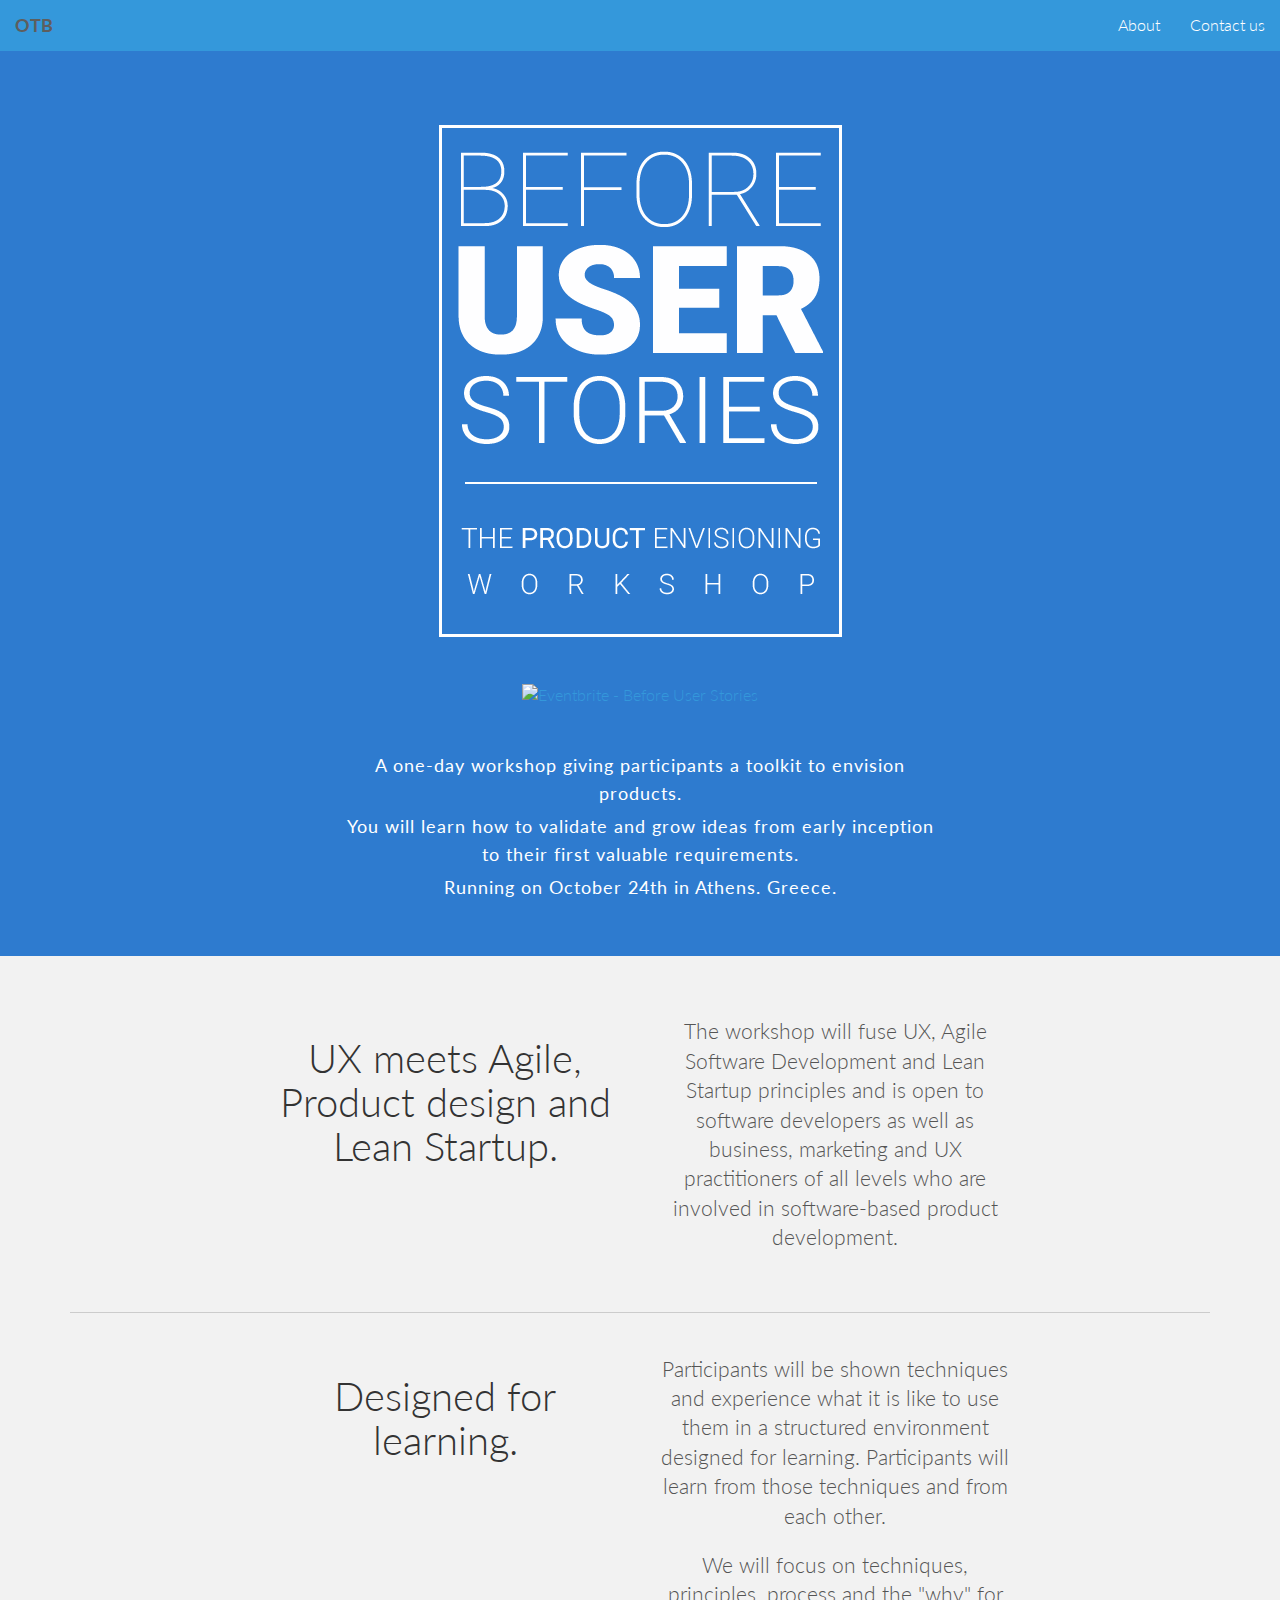
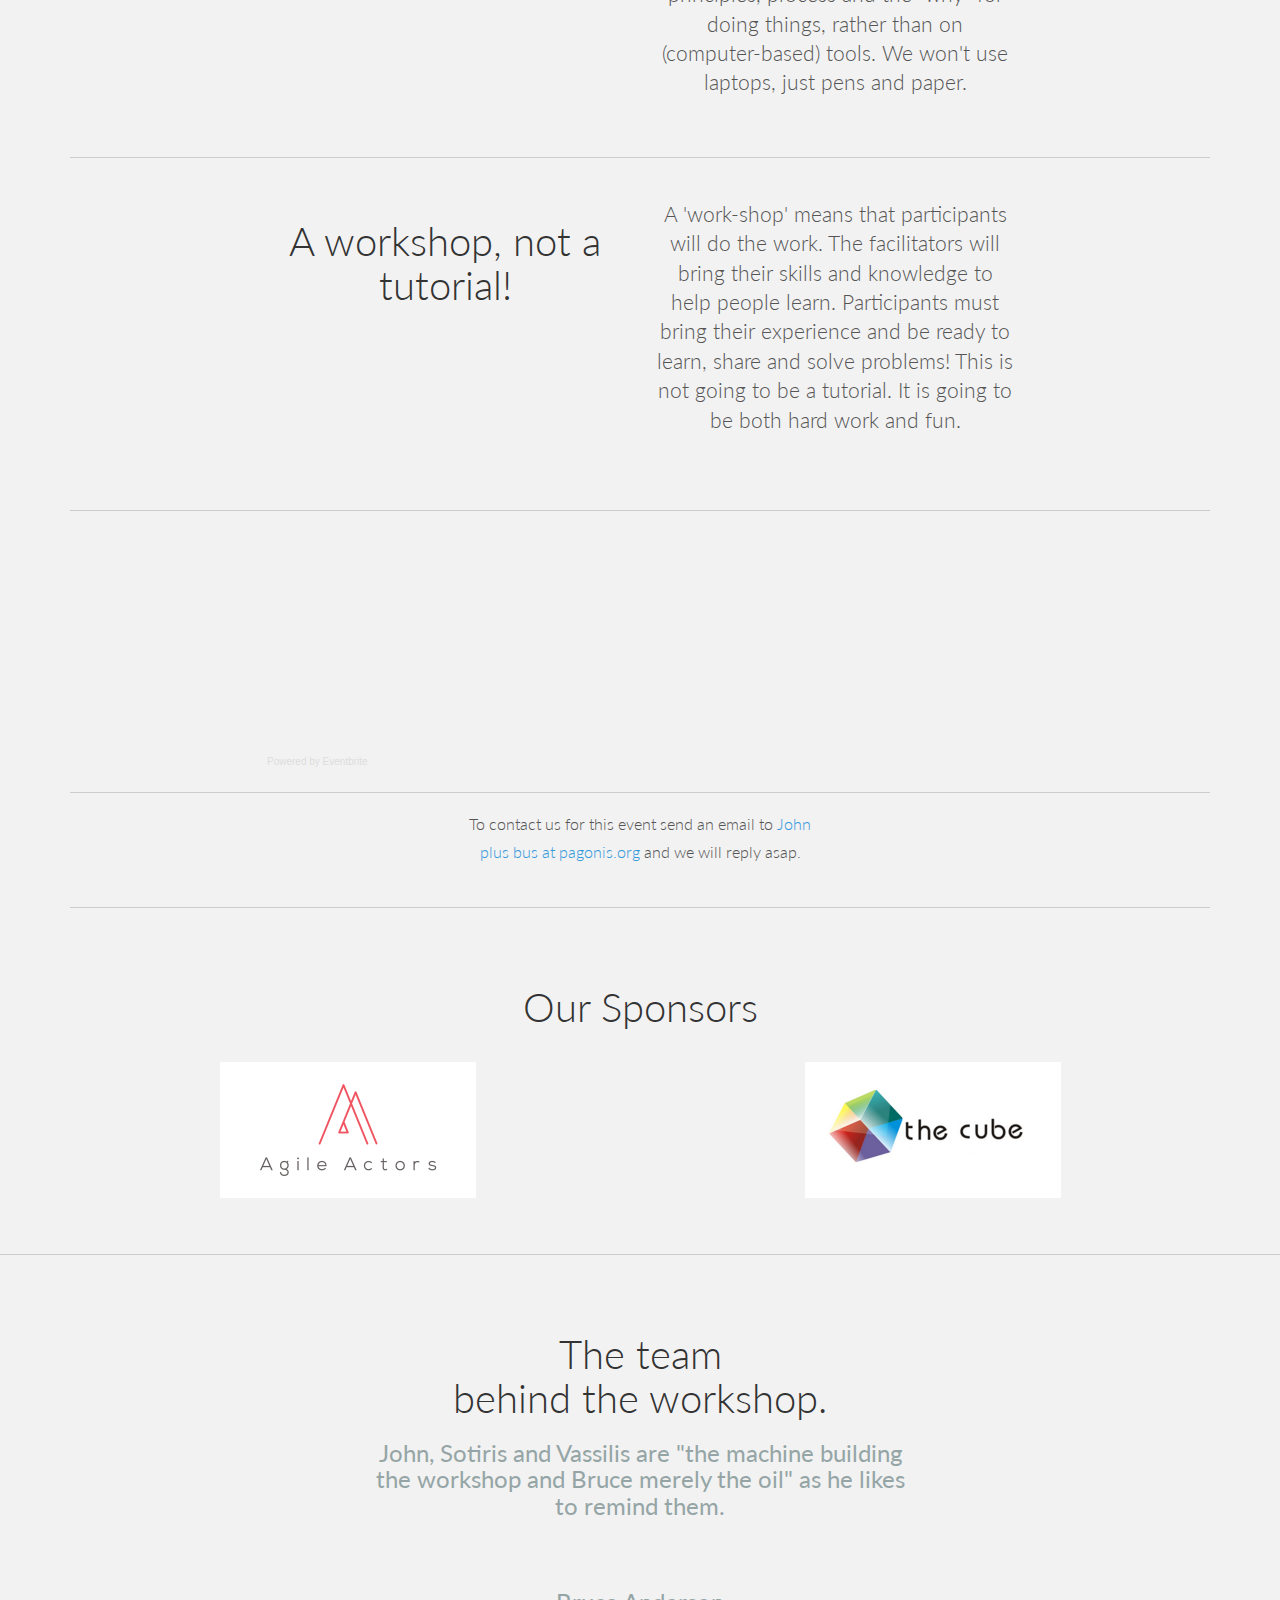
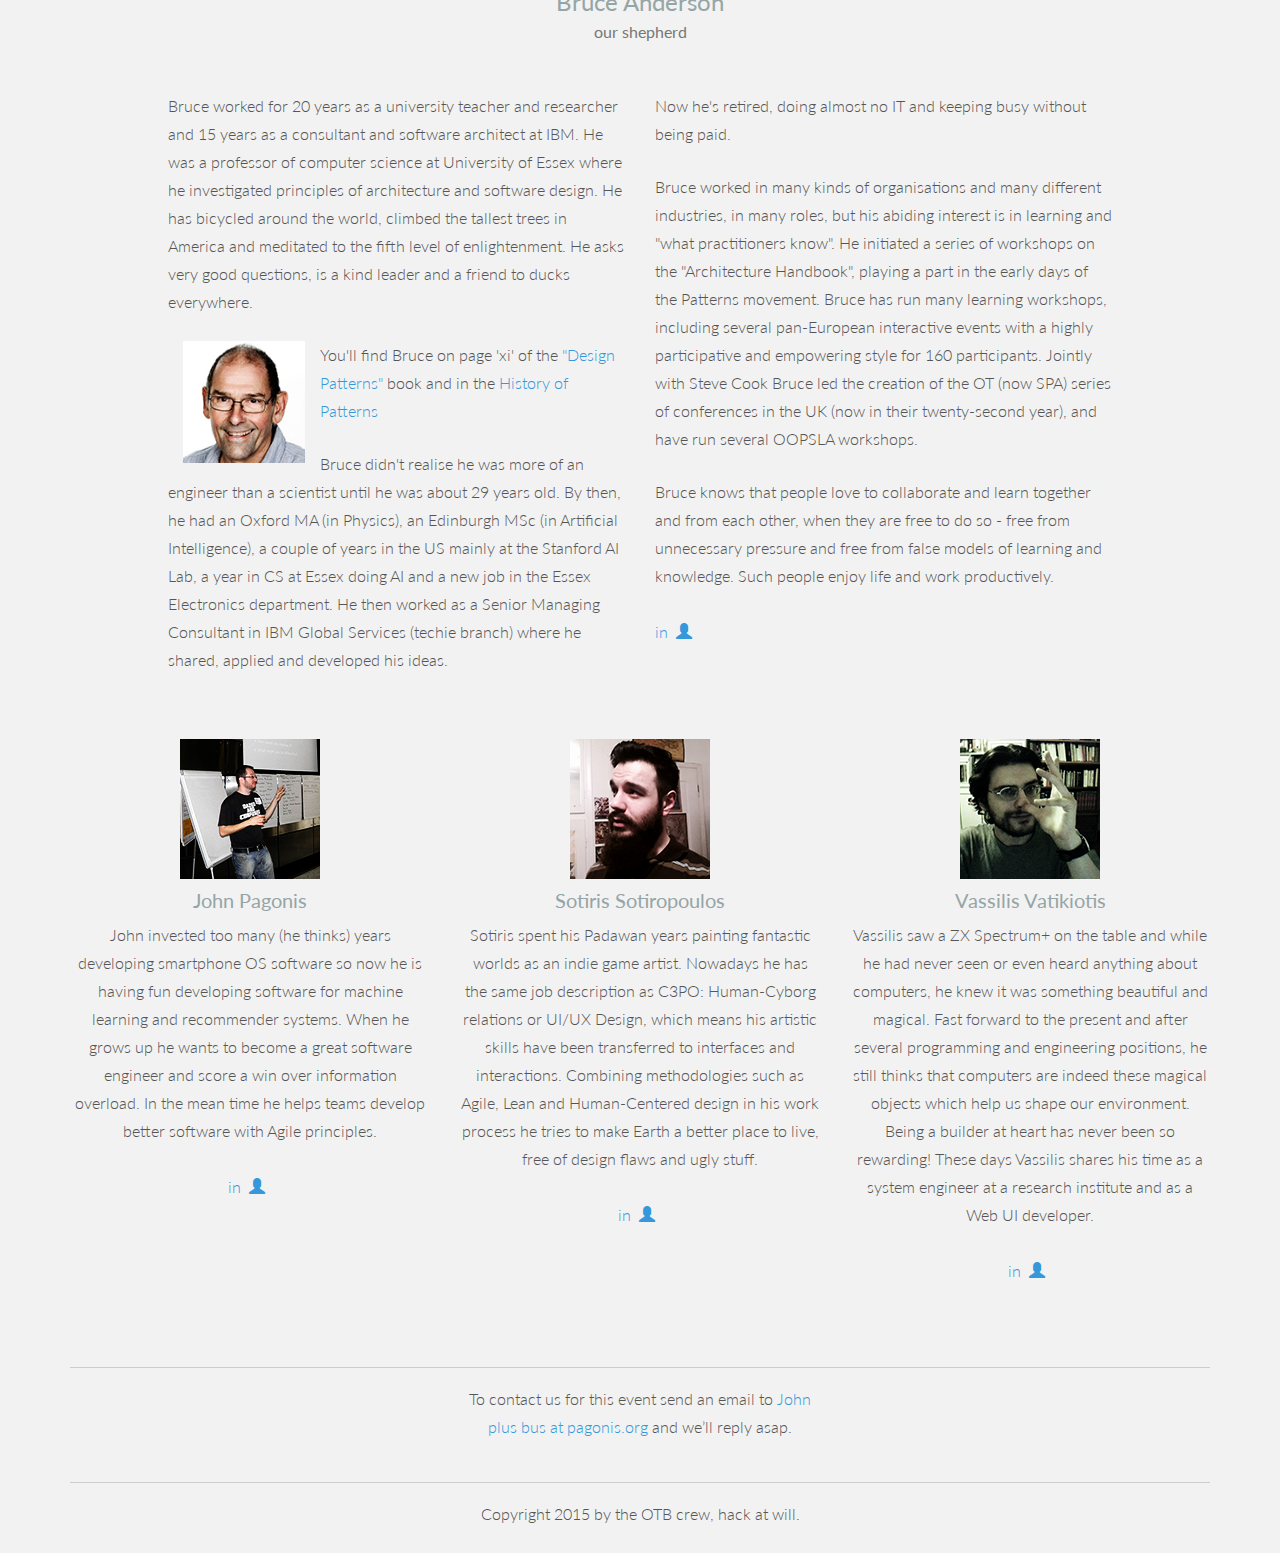
==== index.html @ 5b537fab "Added sponsor links" ====
<!DOCTYPE html>
<html lang="en">
  <head>
    <meta charset="utf-8">
    <meta http-equiv="X-UA-Compatible" content="IE=edge">
    <meta name="viewport" content="width=device-width, initial-scale=1.0">
    <meta name="description" content="OTB">
    <meta name="author" content="OTB crew">
    <link rel="shortcut icon" href="assets/img/favicon.png">

    <title>OTB - presents the "Before User Stories" workshop</title>

    <!-- Bootstrap core CSS -->
    <link href="css/bootstrap.min.css" rel="stylesheet">

    <!-- Custom styles for this site -->
    <link href="css/main.css" rel="stylesheet">

    <!-- Fonts from Google Fonts -->
	<link href='http://fonts.googleapis.com/css?family=Lato:300,400,500,600,900' rel='stylesheet' type='text/css'>
    
    <!-- HTML5 shim and Respond.js IE8 support of HTML5 elements and media queries -->
    <!--[if lt IE 9]>
      <script src="https://oss.maxcdn.com/libs/html5shiv/3.7.2/html5shiv.js"></script>
      <script src="https://oss.maxcdn.com/libs/respond.js/1.4.2/respond.min.js"></script>
    <![endif]-->
      
<script>
  (function(i,s,o,g,r,a,m){i['GoogleAnalyticsObject']=r;i[r]=i[r]||function(){
  (i[r].q=i[r].q||[]).push(arguments)},i[r].l=1*new Date();a=s.createElement(o),
  m=s.getElementsByTagName(o)[0];a.async=1;a.src=g;m.parentNode.insertBefore(a,m)
  })(window,document,'script','//www.google-analytics.com/analytics.js','ga');

  ga('create', 'UA-67295598-1', 'auto');
  ga('send', 'pageview');

</script>
  </head>

  <body>

     <!-- Fixed navbar -->
    <nav class="navbar navbar-default navbar-fixed-top">
      <div class="container-fluid">
        <div class="navbar-header">
          <button type="button" class="navbar-toggle collapsed" data-toggle="collapse" data-target="#otb-navbar" aria-expanded="false">
            <span class="icon-bar"></span>
            <span class="icon-bar"></span>
            <span class="icon-bar"></span>
          </button>
          <a class="navbar-brand" href="index.html"><b>OTB</b></a>
        </div>
          
        <div class="collapse navbar-collapse" id="otb-navbar">
          <ul class="nav navbar-nav navbar-right">
            <li><a href="about.html">About</a></li>
<!--            <li><a href="#">Events</a></li>-->
            <li><a href="index.html#contactus">Contact us</a></li>
          </ul>
        </div><!--/.nav-collapse -->
      </div>
      </nav>

	
    <div class="container" id="heropage">
        <div class="row">
            <div class="col-xs-1 col-sm-3">
            </div> <!-- /col-sm-2 -->
            <div class="col-xs-10 col-sm-6">
                <img class="img-responsive center-block" src="images/ws_logo.png" alt="Workshop Logo">


            <div class="row">
            
            <div class="col-xs-12">
                <div class="row mt">
                    
                    <div class="col-xs-12 text-center">
                                                       
                    <a href="http://www.eventbrite.com/e/before-user-stories-tickets-18699815652?ref=ebtn" target="_blank"><img src="https://www.eventbrite.com/custombutton?eid=18699815652" alt="Eventbrite - Before User Stories" /></a>
                                       
                    </div> <!-- /top nested col-sm-12 -->
                </div> <!-- /top nested row-->
            
                <div class="row">
                    <div class="col-sm-12 text-center pitch">
                        <p>A one-day workshop giving participants a toolkit to envision products. </p>
                        <p>You will learn how to validate and grow ideas from early inception to their first valuable requirements.</p>
                        <p>Running on October 24th in Athens. Greece.</p>
                    </div> <!-- /bottom nested column -->
                </div> <!-- /bottom nested row -->
                
            </div><!-- /second hero col-sm-12 -->
            
        
        </div> <!--  /inner row -->                                   
        </div> <!-- /col-sm6 -->
        
        
        </div><!-- /outer row -->
    </div><!-- /container -->
	
	
	<div class="container">
		<div class="row mt text-center">
			<div class="col-sm-4 col-sm-offset-2">
				<h1>UX meets Agile,<br/>Product design and Lean  Startup.</h1>
            </div>
            <div class="col-sm-4">
				<p class="lead">The workshop will fuse UX, Agile Software Development and Lean Startup principles and is open to software developers as well as business, marketing and UX practitioners of all levels who are involved in software-based product development.</p>
            </div>
		</div><!-- /row -->
		
	
        <hr>
		<div class="row mt text-center">
			<div class="col-sm-4 col-sm-offset-2">
				<h1>Designed for learning.</h1>
            </div>
            <div class="col-sm-4">
				<p class="lead"> Participants will be shown techniques and experience what it is like to use them in a structured environment designed for learning. Participants will learn from those techniques and from each other.</p>
                <p class="lead">We will focus on techniques, principles, process and the "why" for doing things, rather than on (computer-based) tools. We won't use laptops, just pens and paper.</p>
			</div>
		</div><!-- /row -->
	
        <hr>
		<div class="row mt text-center">
			<div class="col-sm-4 col-sm-offset-2">
				<h1>A workshop, not a tutorial!</h1>
            </div>
            <div class="col-sm-4">
				<p class="lead"> A 'work-shop' means that participants will do the work. The facilitators will bring their skills and knowledge to help people learn. Participants must bring their experience and be ready to learn, share and solve problems! This is not going to be a tutorial. It is going to be both hard work and fun.</p>
			</div>
		</div><!-- /row -->
    </div> <!-- /container -->
	
	<div class="container" id="contactus" >
		<hr>
        
		<div class="row text-center">
			<div class="col-sm-8 col-sm-offset-2">
<!-- ------------ Eventbrite order form ---------------------- -->
 <iframe  src="//eventbrite.com/tickets-external?eid=18699815652&ref=etckt" frameborder="0" height="214" width="100%" vspace="0" hspace="0" marginheight="5" marginwidth="5" scrolling="auto" allowtransparency="true"></iframe><div style="font-family:Helvetica, Arial; font-size:10px; padding:5px 0 5px; margin:2px; width:100%; text-align:left;" ><a class="powered-by-eb" style="color: #dddddd; text-decoration: none;" target="_blank" href="http://www.eventbrite.com/r/etckt">Powered by Eventbrite</a></div>
<!-- End of Eventbrite order form -->     			
			</div> <!-- /col-sm-8 -->
			
		</div><!-- /row -->
        <hr>
		<div class="row text-center">
			<div class="col-sm-4 col-sm-offset-4">
				<p>To contact us for this event send an email to <a href="mailto:john+bus@pagonis.org">John plus bus at pagonis.org</a> and we will reply asap.</p>				
			</div>
		</div><!-- /row -->
		<hr>
	</div><!-- /container -->

    <div class="container">
		<div class="row mt centered">
         <h1>Our Sponsors</h1><br>
             <div class="col-sm-6">
                 <a href="http://www.agileactors.com/">
                     <img src="images/AgileActorsLogo02.png" 
                          class="image-responsive"
                        width="256">
                 </a>
              </div>
              <div class="col-sm-6">
                  <a href="http://thecube.gr/">
                      <img src="images/CubeLogo02.png" 
                           class="image-responsive"
                            width="256">
                  </a>
              </div>
        </div>
   </div>
   
   <hr>
	<div class="container">
		<div class="row mt centered">
			<div class="col-sm-6 col-sm-offset-3">
				<h1>The team<br/> behind the workshop.</h1>
				<h3>John, Sotiris and Vassilis are "the machine building the workshop and Bruce merely the oil" as he likes to remind them.  </h3>
			</div>
		</div><!-- /row -->
		
        <div class="row mt centered">
            <div class="col-sm-12">
                <h3 href="#about-bruce">Bruce Anderson </br> <small>our shepherd</small></h3>
            </div>
        </div>
        
        <div class="row mt">
            <div class="col-sm-5 col-sm-offset-1">
				<p> 
	Bruce worked for 20 years as a university teacher and researcher and 15 years as a consultant and software architect at IBM. He was a professor of computer science at University of Essex where he investigated principles of architecture and software design. He has bicycled around the world, climbed the tallest trees in America and meditated to the fifth level of enlightenment. He asks very good questions, is a kind leader and a friend to ducks everywhere.
</p>

            <img class="col-sm-4 img-responsive img-rounded" src="images/profileBruce.jpg" width="180" alt="">
                
<p>You'll find Bruce on page 'xi' of the <a href="http://en.wikipedia.org/wiki/Design_Patterns">"Design Patterns"</a> book and in the <a href="http://c2.com/cgi/wiki?HistoryOfPatterns">History of Patterns</a></p>
                
                  <p>		
	Bruce didn't realise he was more of an engineer than a scientist until he was about 29 years old. By then, he had an Oxford MA (in Physics), an Edinburgh MSc (in Artificial Intelligence), a couple of years in the US mainly at the Stanford AI Lab, a year in CS at Essex doing AI and a new job in the Essex Electronics department. He then worked as a Senior Managing Consultant in IBM Global Services (techie branch) where he shared, applied and developed his ideas. 
<p>
			</div><!--/col-sm-5 -->
        
        <div class="col-sm-5">
          
<p>
Now he's retired, doing almost no IT and keeping busy without being paid.
</p>

<p>
	Bruce worked in many kinds of organisations and many different industries, in many roles, but his abiding interest is in learning and "what practitioners know". He initiated a series of workshops on the "Architecture Handbook", playing a part in the early days of the Patterns movement. Bruce has run many learning workshops, including several pan-European interactive events with a highly participative and empowering style for 160 participants. Jointly with Steve Cook Bruce led the creation of the OT (now SPA) series of conferences in the UK (now in their twenty-second year), and have run several OOPSLA workshops.
<p>

<p>
	Bruce knows that people love to collaborate and learn together and from each other, when they are free to do so - free from unnecessary pressure and free from false models of learning and knowledge. Such people enjoy life and work productively.
</p>
            <p><a href="https://uk.linkedin.com/pub/bruce-anderson/12/ab4/95b">in<i class="glyphicon glyphicon-user"></i></a></p>
            
        </div><!--/col-sm-5 -->
            
        </div><!-- /row -->
        
		<div class="row mt text-center">
			<div class="col-sm-4">
				<img class="img-responsive-center" src="images/profilePagonis.jpg" width="140" alt="">
				<h4>John Pagonis</h4>
				<p>John invested too many (he thinks) years developing smartphone OS software so now he is having fun developing software for machine learning and recommender systems.  When he grows up he wants to become a great software engineer and score a win over information overload. In the mean time he helps teams develop better software with Agile principles. </p>
                <p><a href="https://uk.linkedin.com/in/johnpagonis">in<i class="glyphicon glyphicon-user"></i></a></p>
			</div><!--/col-sm-4 -->

			<div class="col-sm-4">
				<img class="img-responsive-center" src="images/profileMojo.jpg" width="140" alt="">
				<h4>Sotiris Sotiropoulos</h4>
				<p>Sotiris spent his Padawan years painting fantastic worlds as an indie game artist. Nowadays he has the same job description as C3PO: Human-Cyborg relations or UI/UX Design, which means his artistic skills have been transferred to interfaces and interactions. Combining methodologies such as Agile, Lean and Human-Centered design in his work process he tries to make Earth a better place to live, free of design flaws and ugly stuff. </p>
				<p><a href="https://gr.linkedin.com/pub/sotiris-sotiropoulos/40/a06/2b2">in<i class="glyphicon glyphicon-user"></i></a></p>
			</div><!--/col-sm-4 -->

			<div class="col-sm-4">
				<img class="img-responsive-center" src="images/profileVatikiotis.jpg" width="140" alt="">
				<h4>Vassilis Vatikiotis</h4>
				<p>
	Vassilis saw a ZX Spectrum+ on the table and while he had never seen or even heard anything about computers, he knew it was something beautiful and magical. Fast forward to the present and after several programming and engineering positions, he still thinks that computers are indeed these magical objects which help us shape our environment. Being a builder at heart has never been so rewarding! These days Vassilis shares his time as a system engineer at a research institute and as a Web UI developer.
  </p>
				<p><a href="https://gr.linkedin.com/in/vvatikiotis">in<i class="glyphicon glyphicon-user"></i></a></p>
			</div><!--/col-sm-4 -->
		</div><!-- /row -->
	</div><!-- /container -->
	
	<div class="container">
		<hr>
		<div class="row centered">
			<div class="col-sm-4 col-sm-offset-4">
				<p>To contact us for this event send an email to <a href="mailto:john+bus@pagonis.org">John plus bus at pagonis.org</a> and we’ll reply asap.</p>				
			</div>
			<div class="col-sm-3"></div>
		</div><!-- /row -->
		<hr>
		<p class="text-center">Copyright 2015 by the OTB crew, hack at will.</p>
	</div><!-- /container -->
	

    <!-- jQuery (necessary for Bootstrap's JavaScript plugins) -->
    <script src="https://ajax.googleapis.com/ajax/libs/jquery/1.11.3/jquery.min.js"></script>
    <!-- Include all compiled plugins (below), or include individual files as needed -->
    <script src="js/bootstrap.min.js"></script>



</body>
</html>
---- css/main.css ----
/* Copyright 2015, the OTB Crew */

body {
    padding-top:10px; /* due to the fixed navbar */
    background-color: #f2f2f2;
    font-family: 'Lato', sans-serif;
    font-weight: 300;
    font-size: 16px;
    color: #555;

    -webkit-font-smoothing: antialiased;
    -webkit-overflow-scrolling: touch;
}

/* Titles */
h1, h2, h3, h4, h5, h6 {
    font-family: 'Lato', sans-serif;
    font-weight: 300;
    color: #333;
}

h1 {
	font-size: 40px;
}

h3 {
	color: #95a5a6;
	font-weight: 400;
}

h4 {
	color: #95a5a6;
	font-weight: 400;
	font-size: 20px;
}

/* Paragraph & Typographic */
p {
    line-height: 28px;
    margin-bottom: 25px;
    font-size: 16px;
}

.centered {
    text-align: center;
}

/* Links */
a {
    color: #3498db;
    word-wrap: break-word;

    -webkit-transition: color 0.1s ease-in, background 0.1s ease-in;
    -moz-transition: color 0.1s ease-in, background 0.1s ease-in;
    -ms-transition: color 0.1s ease-in, background 0.1s ease-in;
    -o-transition: color 0.1s ease-in, background 0.1s ease-in;
    transition: color 0.1s ease-in, background 0.1s ease-in;
}

a:hover,
a:focus {
    color: #7b7b7b;
    text-decoration: none;
    outline: 0;
}

a:before,
a:after {
    -webkit-transition: color 0.1s ease-in, background 0.1s ease-in;
    -moz-transition: color 0.1s ease-in, background 0.1s ease-in;
    -ms-transition: color 0.1s ease-in, background 0.1s ease-in;
    -o-transition: color 0.1s ease-in, background 0.1s ease-in;
    transition: color 0.1s ease-in, background 0.1s ease-in;
}

 hr {
    display: block;
    height: 1px;
    border: 0;
    border-top: 1px solid #ccc;
    margin: 1em 0;
    padding: 0;
}

.navbar-default {
	background-color: #3498db;
	border-color: transparent;
}

.navbar-default .navbar-brand {
	color: white;
}

.navbar-default .navbar-nav > li > a {
	color: white;
}

/* Helpers */

.mt {
	margin-top: 40px;
	margin-bottom: 40px;
}


i {
	margin: 8px;
	color: #3498db; 
}



#heropage {
	background-color: #2e7bcf; /*#3498db;*/
	margin-top: -20px;
    margin-bottom: 20px;
	padding-top:130px;
    padding-bottom: 50px;
	background-attachment: relative;
	background-position: center center;
	min-height: 650px;
	width: 100%;
	
    -webkit-background-size: 100%;
    -moz-background-size: 100%;
    -o-background-size: 100%;
    background-size: 100%;

    -webkit-background-size: cover;
    -moz-background-size: cover;
    -o-background-size: cover;
    background-size: cover;
    
    color: white;
}

#heropage h1 {
	margin-top: 60px;
	margin-bottom: 15px;
	color: white;
	font-size: 45px;
	font-weight: 600;
	letter-spacing: 1px;
}

#heropage h1 > small {
	color: white;
}

#heropage h2 {
	margin-top: 10px;
	margin-bottom: 15px;
	color: white;
	font-size: 25px;
	font-weight: 400;
	letter-spacing: 1px;
}

#heropage .pitch > p {
    margin-top: 5px;
    margin-bottom: 5px;
	color: white;
	font-size: 18px;
	font-weight: 400;
	letter-spacing: 1px;
}
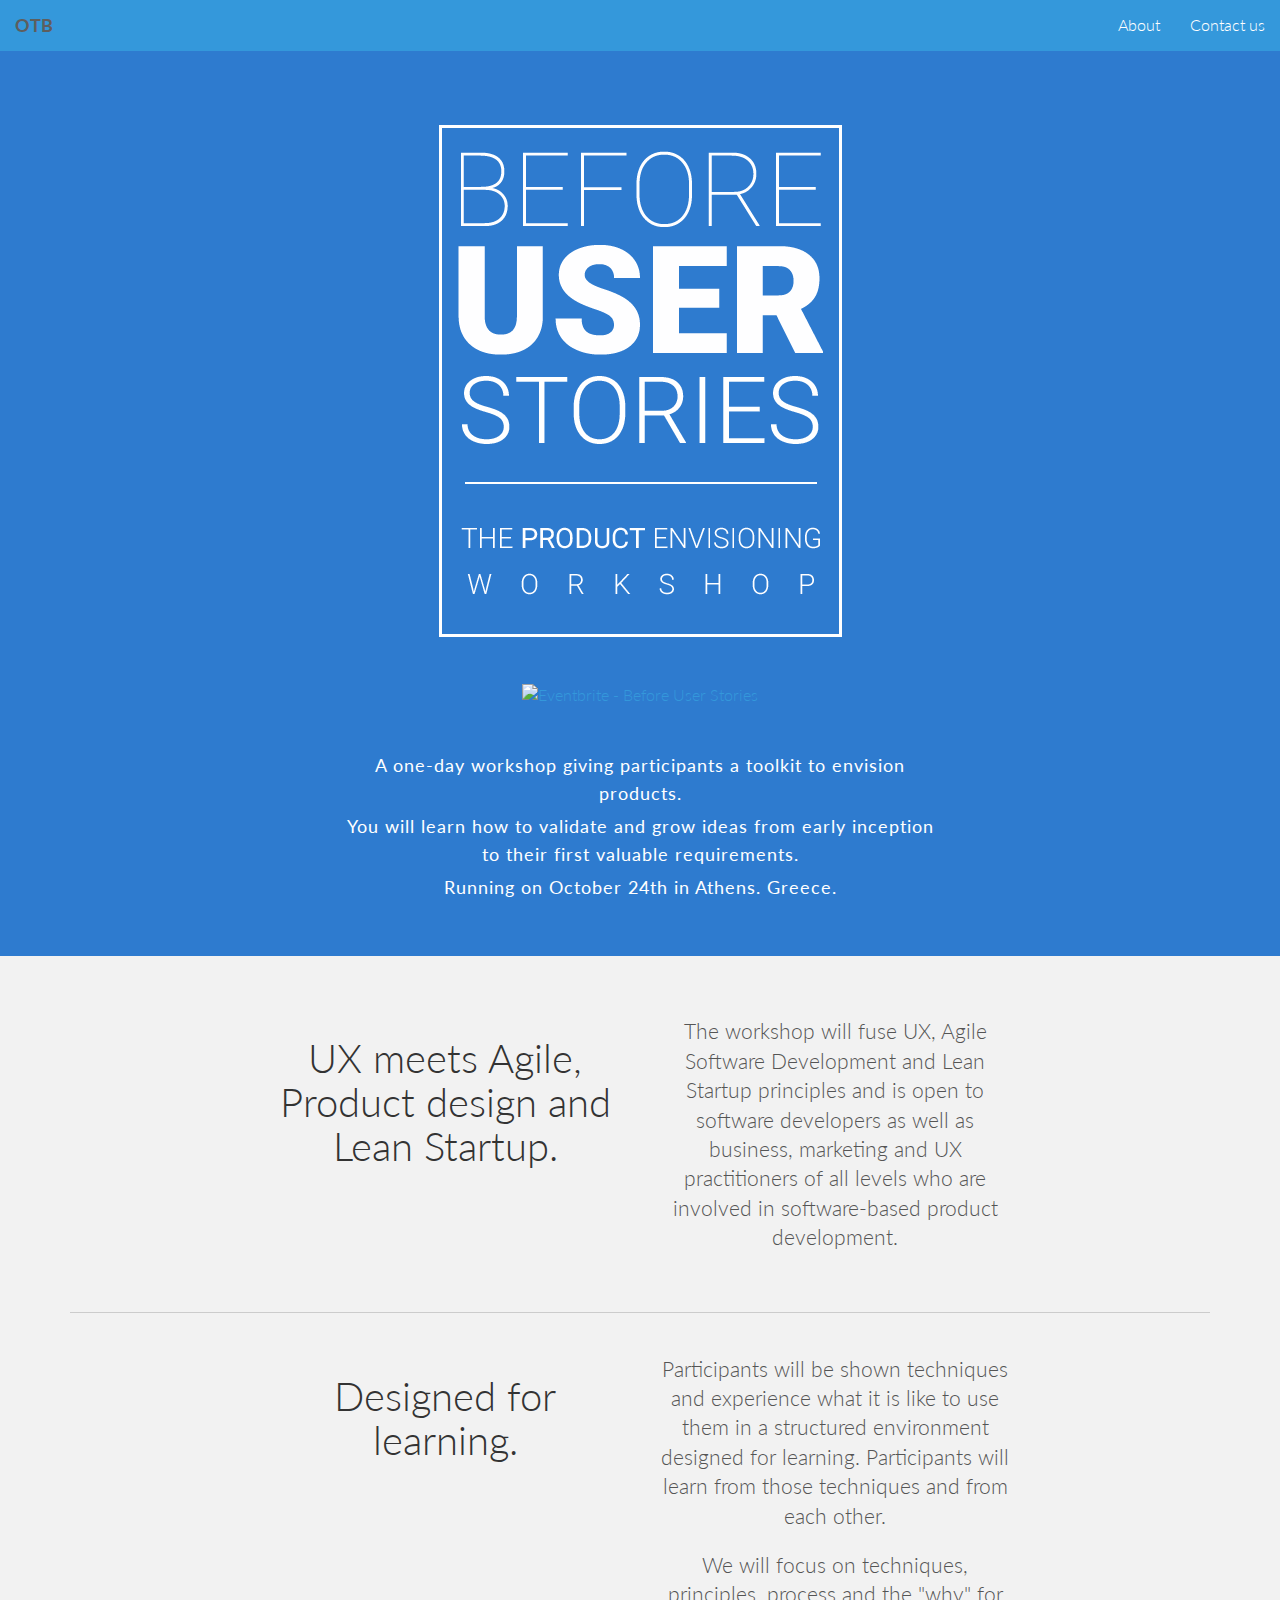
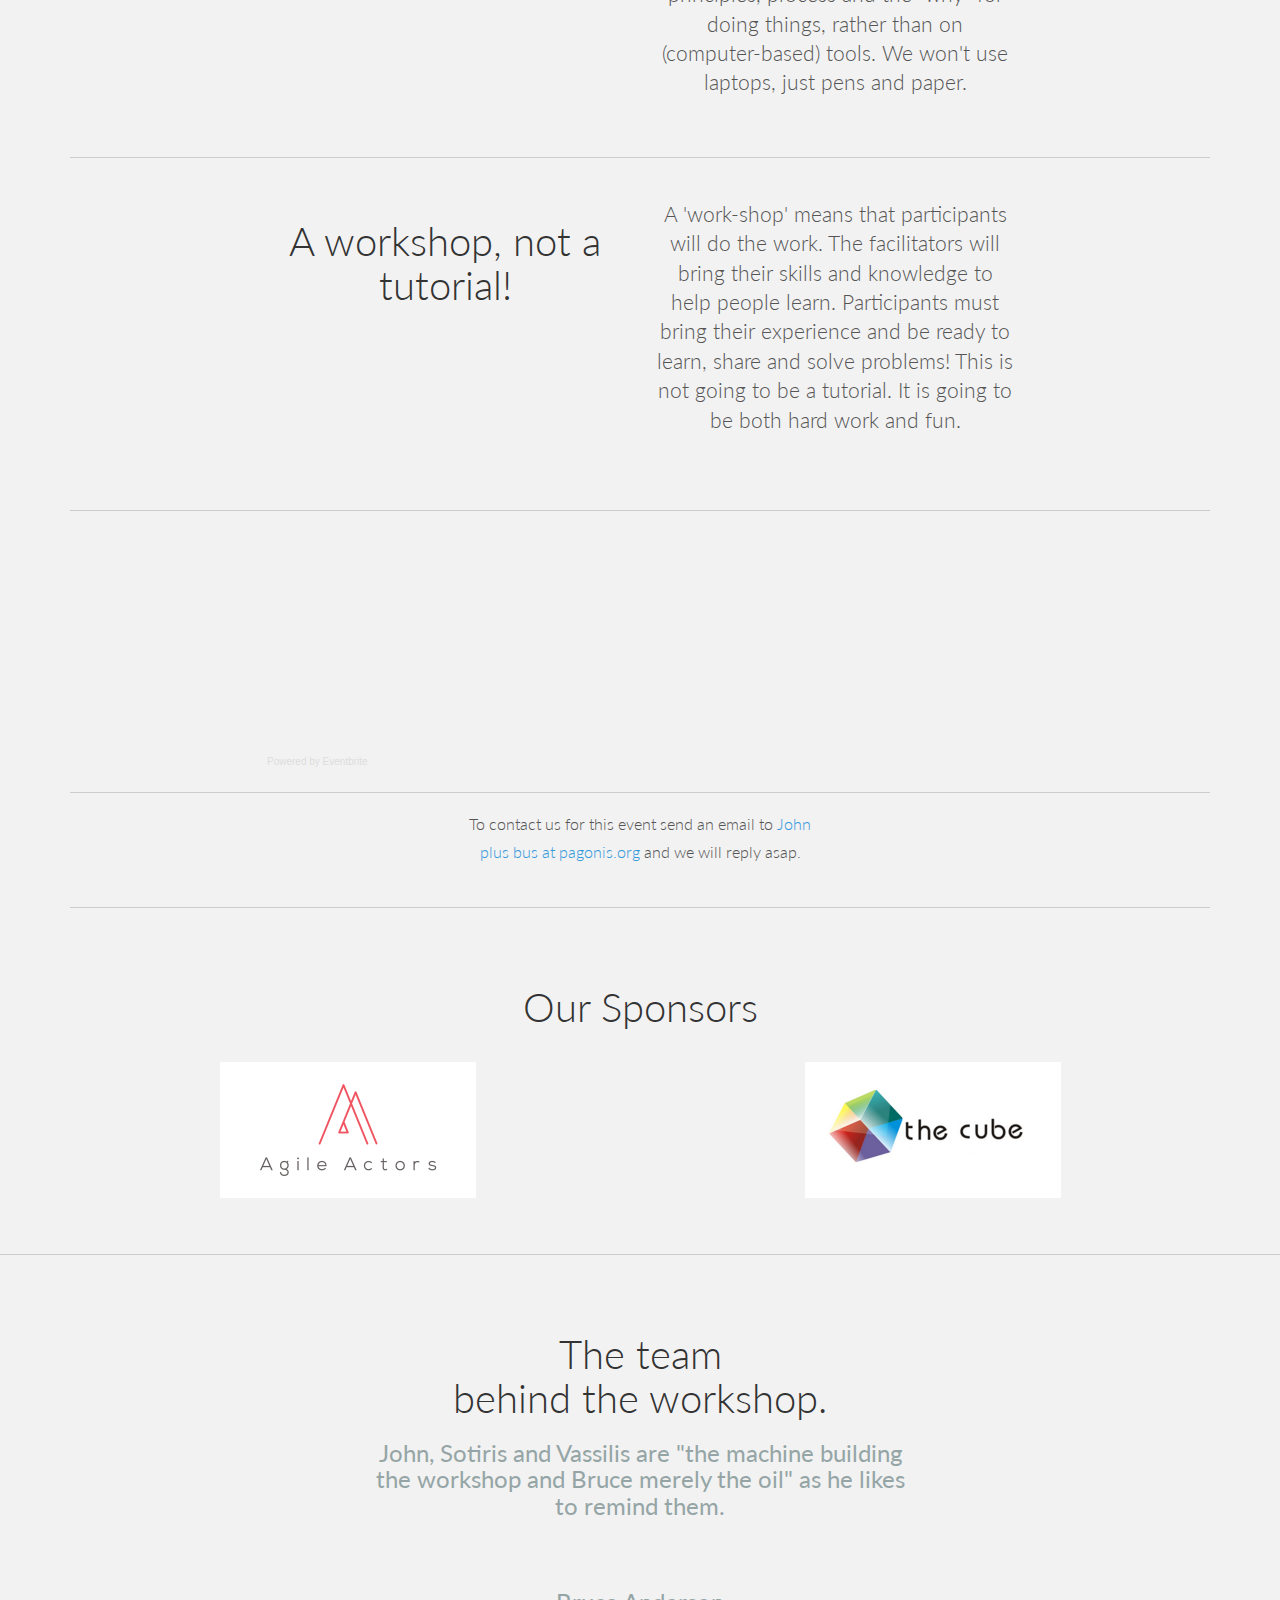
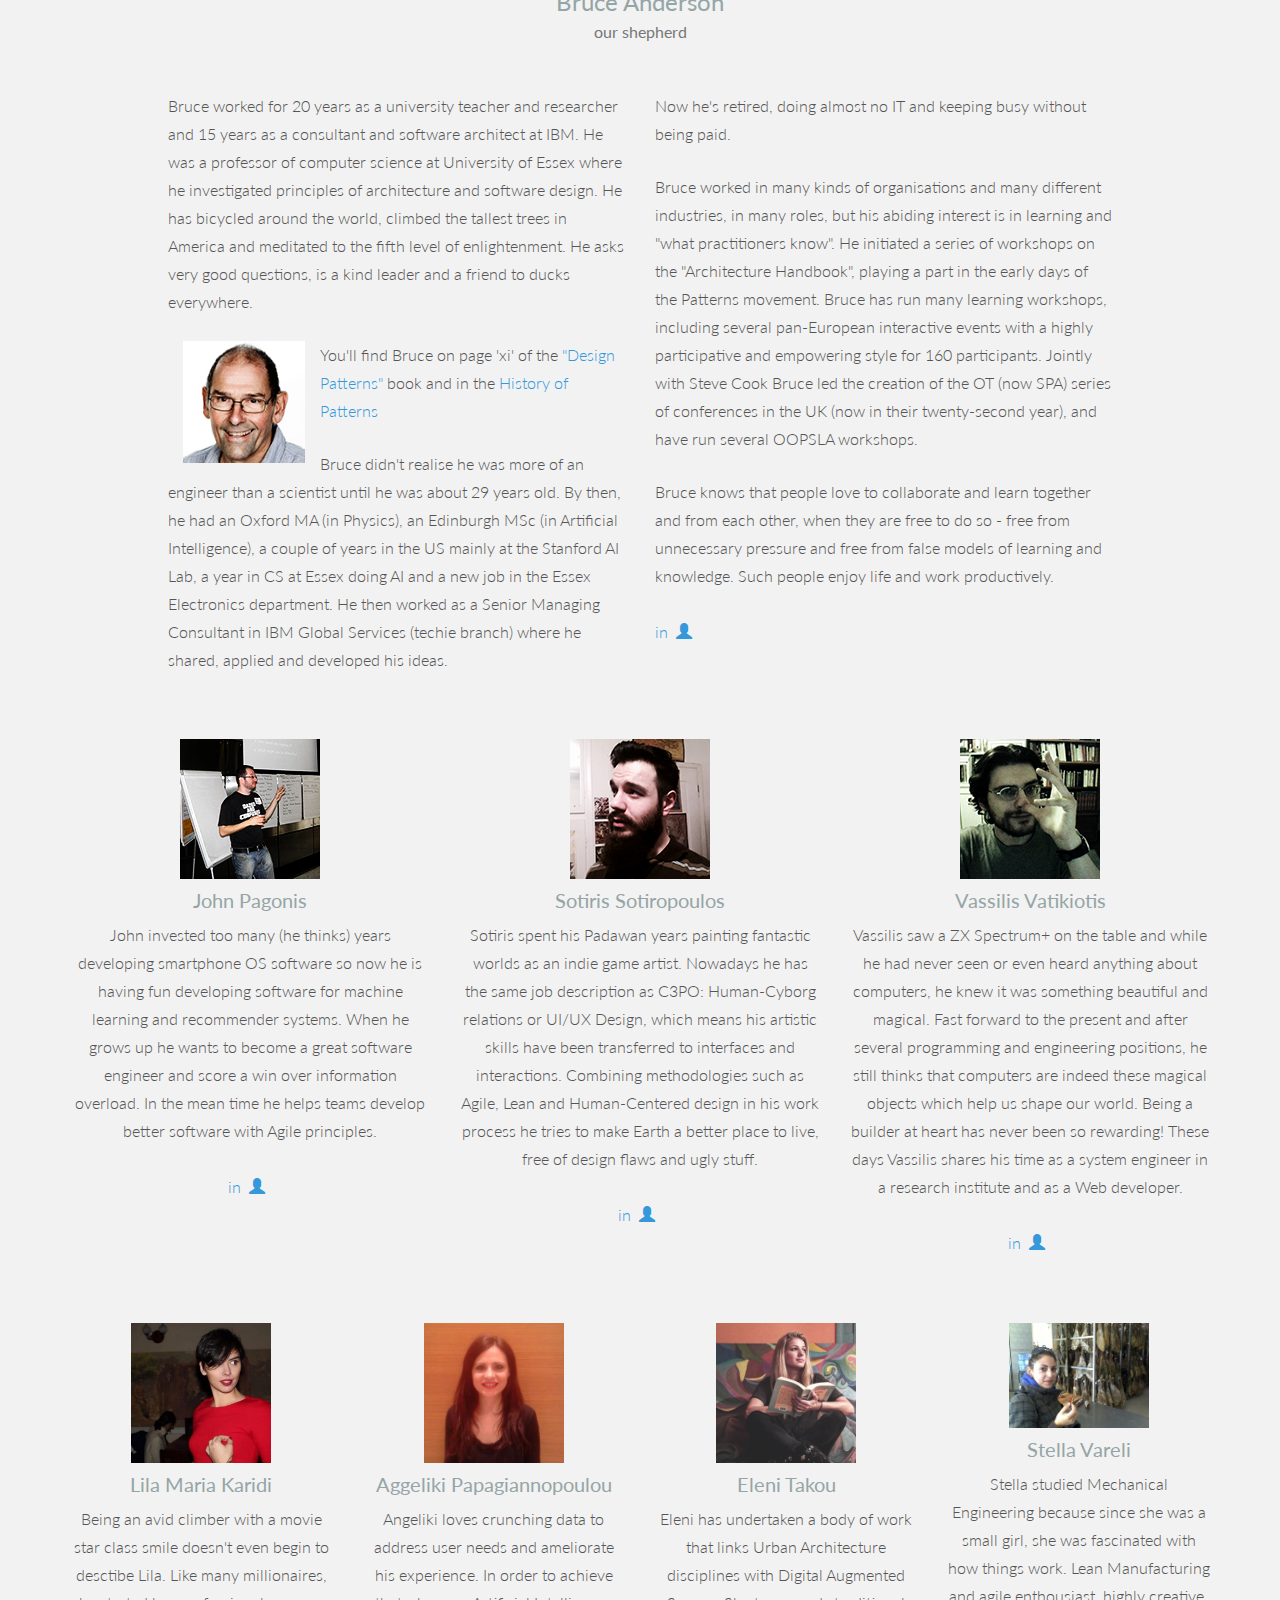
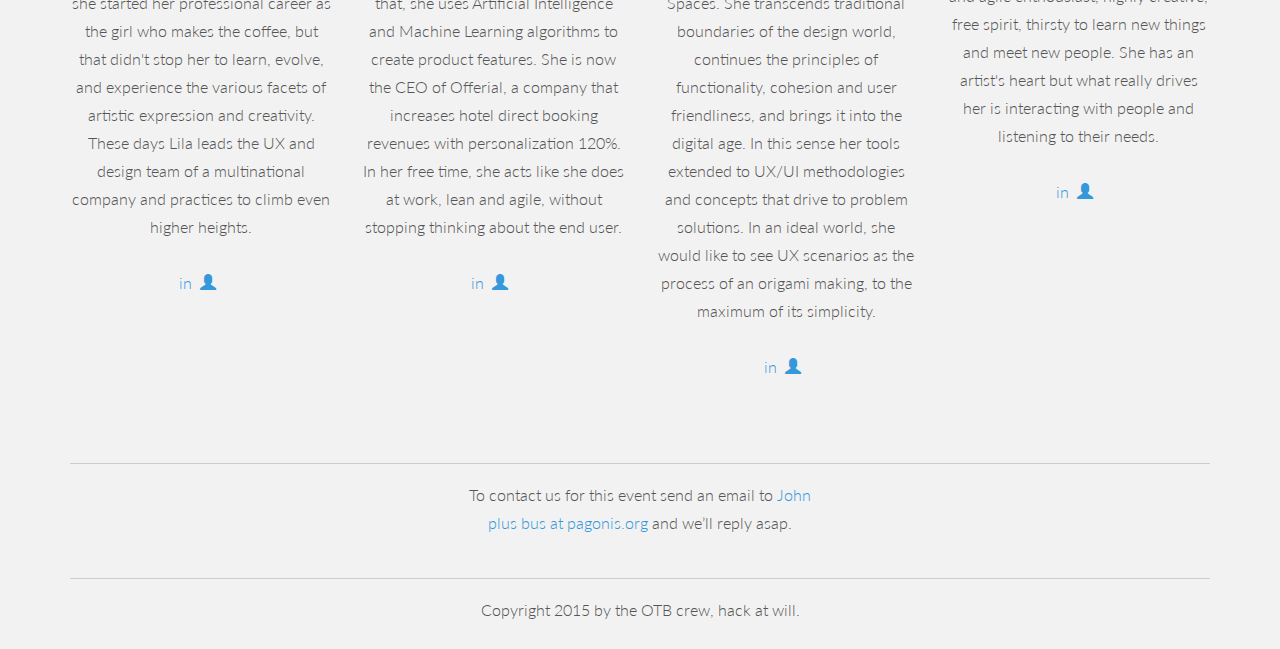
==== commit bb00da4f: "facilitators section" ====
--- a/index.html
+++ b/index.html
@@ -1,6 +1,7 @@
 <!DOCTYPE html>
 <html lang="en">
-  <head>
+
+<head>
     <meta charset="utf-8">
     <meta http-equiv="X-UA-Compatible" content="IE=edge">
     <meta name="viewport" content="width=device-width, initial-scale=1.0">
@@ -17,250 +18,319 @@
     <link href="css/main.css" rel="stylesheet">
 
     <!-- Fonts from Google Fonts -->
-	<link href='http://fonts.googleapis.com/css?family=Lato:300,400,500,600,900' rel='stylesheet' type='text/css'>
-    
+    <link href='http://fonts.googleapis.com/css?family=Lato:300,400,500,600,900' rel='stylesheet' type='text/css'>
+
     <!-- HTML5 shim and Respond.js IE8 support of HTML5 elements and media queries -->
     <!--[if lt IE 9]>
       <script src="https://oss.maxcdn.com/libs/html5shiv/3.7.2/html5shiv.js"></script>
       <script src="https://oss.maxcdn.com/libs/respond.js/1.4.2/respond.min.js"></script>
     <![endif]-->
-      
-<script>
-  (function(i,s,o,g,r,a,m){i['GoogleAnalyticsObject']=r;i[r]=i[r]||function(){
-  (i[r].q=i[r].q||[]).push(arguments)},i[r].l=1*new Date();a=s.createElement(o),
-  m=s.getElementsByTagName(o)[0];a.async=1;a.src=g;m.parentNode.insertBefore(a,m)
-  })(window,document,'script','//www.google-analytics.com/analytics.js','ga');
-
-  ga('create', 'UA-67295598-1', 'auto');
-  ga('send', 'pageview');
-
-</script>
-  </head>
-
-  <body>
-
-     <!-- Fixed navbar -->
+
+    <script>
+        (function (i, s, o, g, r, a, m) {
+            i['GoogleAnalyticsObject'] = r;
+            i[r] = i[r] || function () {
+                (i[r].q = i[r].q || []).push(arguments)
+            }, i[r].l = 1 * new Date();
+            a = s.createElement(o),
+                m = s.getElementsByTagName(o)[0];
+            a.async = 1;
+            a.src = g;
+            m.parentNode.insertBefore(a, m)
+        })(window, document, 'script', '//www.google-analytics.com/analytics.js', 'ga');
+
+        ga('create', 'UA-67295598-1', 'auto');
+        ga('send', 'pageview');
+    </script>
+</head>
+
+<body>
+
+    <!-- Fixed navbar -->
     <nav class="navbar navbar-default navbar-fixed-top">
-      <div class="container-fluid">
-        <div class="navbar-header">
-          <button type="button" class="navbar-toggle collapsed" data-toggle="collapse" data-target="#otb-navbar" aria-expanded="false">
-            <span class="icon-bar"></span>
-            <span class="icon-bar"></span>
-            <span class="icon-bar"></span>
-          </button>
-          <a class="navbar-brand" href="index.html"><b>OTB</b></a>
-        </div>
-          
-        <div class="collapse navbar-collapse" id="otb-navbar">
-          <ul class="nav navbar-nav navbar-right">
-            <li><a href="about.html">About</a></li>
-<!--            <li><a href="#">Events</a></li>-->
-            <li><a href="index.html#contactus">Contact us</a></li>
-          </ul>
-        </div><!--/.nav-collapse -->
-      </div>
-      </nav>
-
-	
+        <div class="container-fluid">
+            <div class="navbar-header">
+                <button type="button" class="navbar-toggle collapsed" data-toggle="collapse" data-target="#otb-navbar" aria-expanded="false">
+                    <span class="icon-bar"></span>
+                    <span class="icon-bar"></span>
+                    <span class="icon-bar"></span>
+                </button>
+                <a class="navbar-brand" href="index.html"><b>OTB</b></a>
+            </div>
+
+            <div class="collapse navbar-collapse" id="otb-navbar">
+                <ul class="nav navbar-nav navbar-right">
+                    <li><a href="about.html">About</a></li>
+                    <!--            <li><a href="#">Events</a></li>-->
+                    <li><a href="index.html#contactus">Contact us</a></li>
+                </ul>
+            </div>
+            <!--/.nav-collapse -->
+        </div>
+    </nav>
+
+
     <div class="container" id="heropage">
         <div class="row">
             <div class="col-xs-1 col-sm-3">
-            </div> <!-- /col-sm-2 -->
+            </div>
+            <!-- /col-sm-2 -->
             <div class="col-xs-10 col-sm-6">
                 <img class="img-responsive center-block" src="images/ws_logo.png" alt="Workshop Logo">
 
 
-            <div class="row">
-            
-            <div class="col-xs-12">
-                <div class="row mt">
-                    
-                    <div class="col-xs-12 text-center">
-                                                       
-                    <a href="http://www.eventbrite.com/e/before-user-stories-tickets-18699815652?ref=ebtn" target="_blank"><img src="https://www.eventbrite.com/custombutton?eid=18699815652" alt="Eventbrite - Before User Stories" /></a>
-                                       
-                    </div> <!-- /top nested col-sm-12 -->
-                </div> <!-- /top nested row-->
-            
                 <div class="row">
-                    <div class="col-sm-12 text-center pitch">
-                        <p>A one-day workshop giving participants a toolkit to envision products. </p>
-                        <p>You will learn how to validate and grow ideas from early inception to their first valuable requirements.</p>
-                        <p>Running on October 24th in Athens. Greece.</p>
-                    </div> <!-- /bottom nested column -->
-                </div> <!-- /bottom nested row -->
-                
-            </div><!-- /second hero col-sm-12 -->
-            
-        
-        </div> <!--  /inner row -->                                   
-        </div> <!-- /col-sm6 -->
-        
-        
-        </div><!-- /outer row -->
-    </div><!-- /container -->
-	
-	
-	<div class="container">
-		<div class="row mt text-center">
-			<div class="col-sm-4 col-sm-offset-2">
-				<h1>UX meets Agile,<br/>Product design and Lean  Startup.</h1>
-            </div>
-            <div class="col-sm-4">
-				<p class="lead">The workshop will fuse UX, Agile Software Development and Lean Startup principles and is open to software developers as well as business, marketing and UX practitioners of all levels who are involved in software-based product development.</p>
-            </div>
-		</div><!-- /row -->
-		
-	
-        <hr>
-		<div class="row mt text-center">
-			<div class="col-sm-4 col-sm-offset-2">
-				<h1>Designed for learning.</h1>
-            </div>
-            <div class="col-sm-4">
-				<p class="lead"> Participants will be shown techniques and experience what it is like to use them in a structured environment designed for learning. Participants will learn from those techniques and from each other.</p>
+
+                    <div class="col-xs-12">
+                        <div class="row mt">
+
+                            <div class="col-xs-12 text-center">
+
+                                <a href="http://www.eventbrite.com/e/before-user-stories-tickets-18699815652?ref=ebtn" target="_blank"><img src="https://www.eventbrite.com/custombutton?eid=18699815652" alt="Eventbrite - Before User Stories" /></a>
+
+                            </div>
+                            <!-- /top nested col-sm-12 -->
+                        </div>
+                        <!-- /top nested row-->
+
+                        <div class="row">
+                            <div class="col-sm-12 text-center pitch">
+                                <p>A one-day workshop giving participants a toolkit to envision products. </p>
+                                <p>You will learn how to validate and grow ideas from early inception to their first valuable requirements.</p>
+                                <p>Running on October 24th in Athens. Greece.</p>
+                            </div>
+                            <!-- /bottom nested column -->
+                        </div>
+                        <!-- /bottom nested row -->
+
+                    </div>
+                    <!-- /second hero col-sm-12 -->
+
+
+                </div>
+                <!--  /inner row -->
+            </div>
+            <!-- /col-sm6 -->
+
+
+        </div>
+        <!-- /outer row -->
+    </div>
+    <!-- /container -->
+
+
+    <div class="container">
+        <div class="row mt text-center">
+            <div class="col-sm-4 col-sm-offset-2">
+                <h1>UX meets Agile,<br/>Product design and Lean  Startup.</h1>
+            </div>
+            <div class="col-sm-4">
+                <p class="lead">The workshop will fuse UX, Agile Software Development and Lean Startup principles and is open to software developers as well as business, marketing and UX practitioners of all levels who are involved in software-based product development.</p>
+            </div>
+        </div>
+        <!-- /row -->
+
+
+        <hr>
+        <div class="row mt text-center">
+            <div class="col-sm-4 col-sm-offset-2">
+                <h1>Designed for learning.</h1>
+            </div>
+            <div class="col-sm-4">
+                <p class="lead"> Participants will be shown techniques and experience what it is like to use them in a structured environment designed for learning. Participants will learn from those techniques and from each other.</p>
                 <p class="lead">We will focus on techniques, principles, process and the "why" for doing things, rather than on (computer-based) tools. We won't use laptops, just pens and paper.</p>
-			</div>
-		</div><!-- /row -->
-	
-        <hr>
-		<div class="row mt text-center">
-			<div class="col-sm-4 col-sm-offset-2">
-				<h1>A workshop, not a tutorial!</h1>
-            </div>
-            <div class="col-sm-4">
-				<p class="lead"> A 'work-shop' means that participants will do the work. The facilitators will bring their skills and knowledge to help people learn. Participants must bring their experience and be ready to learn, share and solve problems! This is not going to be a tutorial. It is going to be both hard work and fun.</p>
-			</div>
-		</div><!-- /row -->
-    </div> <!-- /container -->
-	
-	<div class="container" id="contactus" >
-		<hr>
-        
-		<div class="row text-center">
-			<div class="col-sm-8 col-sm-offset-2">
-<!-- ------------ Eventbrite order form ---------------------- -->
- <iframe  src="//eventbrite.com/tickets-external?eid=18699815652&ref=etckt" frameborder="0" height="214" width="100%" vspace="0" hspace="0" marginheight="5" marginwidth="5" scrolling="auto" allowtransparency="true"></iframe><div style="font-family:Helvetica, Arial; font-size:10px; padding:5px 0 5px; margin:2px; width:100%; text-align:left;" ><a class="powered-by-eb" style="color: #dddddd; text-decoration: none;" target="_blank" href="http://www.eventbrite.com/r/etckt">Powered by Eventbrite</a></div>
-<!-- End of Eventbrite order form -->     			
-			</div> <!-- /col-sm-8 -->
-			
-		</div><!-- /row -->
-        <hr>
-		<div class="row text-center">
-			<div class="col-sm-4 col-sm-offset-4">
-				<p>To contact us for this event send an email to <a href="mailto:john+bus@pagonis.org">John plus bus at pagonis.org</a> and we will reply asap.</p>				
-			</div>
-		</div><!-- /row -->
-		<hr>
-	</div><!-- /container -->
+            </div>
+        </div>
+        <!-- /row -->
+
+        <hr>
+        <div class="row mt text-center">
+            <div class="col-sm-4 col-sm-offset-2">
+                <h1>A workshop, not a tutorial!</h1>
+            </div>
+            <div class="col-sm-4">
+                <p class="lead"> A 'work-shop' means that participants will do the work. The facilitators will bring their skills and knowledge to help people learn. Participants must bring their experience and be ready to learn, share and solve problems! This is not going to be a tutorial. It is going to be both hard work and fun.</p>
+            </div>
+        </div>
+        <!-- /row -->
+    </div>
+    <!-- /container -->
+
+    <div class="container" id="contactus">
+        <hr>
+
+        <div class="row text-center">
+            <div class="col-sm-8 col-sm-offset-2">
+                <!-- ------------ Eventbrite order form ---------------------- -->
+                <iframe src="//eventbrite.com/tickets-external?eid=18699815652&ref=etckt" frameborder="0" height="214" width="100%" vspace="0" hspace="0" marginheight="5" marginwidth="5" scrolling="auto" allowtransparency="true"></iframe>
+                <div style="font-family:Helvetica, Arial; font-size:10px; padding:5px 0 5px; margin:2px; width:100%; text-align:left;"><a class="powered-by-eb" style="color: #dddddd; text-decoration: none;" target="_blank" href="http://www.eventbrite.com/r/etckt">Powered by Eventbrite</a></div>
+                <!-- End of Eventbrite order form -->
+            </div>
+            <!-- /col-sm-8 -->
+
+        </div>
+        <!-- /row -->
+        <hr>
+        <div class="row text-center">
+            <div class="col-sm-4 col-sm-offset-4">
+                <p>To contact us for this event send an email to <a href="mailto:john+bus@pagonis.org">John plus bus at pagonis.org</a> and we will reply asap.</p>
+            </div>
+        </div>
+        <!-- /row -->
+        <hr>
+    </div>
+    <!-- /container -->
 
     <div class="container">
-		<div class="row mt centered">
-         <h1>Our Sponsors</h1><br>
-             <div class="col-sm-6">
-                 <a href="http://www.agileactors.com/">
-                     <img src="images/AgileActorsLogo02.png" 
-                          class="image-responsive"
-                        width="256">
-                 </a>
-              </div>
-              <div class="col-sm-6">
-                  <a href="http://thecube.gr/">
-                      <img src="images/CubeLogo02.png" 
-                           class="image-responsive"
-                            width="256">
-                  </a>
-              </div>
-        </div>
-   </div>
-   
-   <hr>
-	<div class="container">
-		<div class="row mt centered">
-			<div class="col-sm-6 col-sm-offset-3">
-				<h1>The team<br/> behind the workshop.</h1>
-				<h3>John, Sotiris and Vassilis are "the machine building the workshop and Bruce merely the oil" as he likes to remind them.  </h3>
-			</div>
-		</div><!-- /row -->
-		
+        <div class="row mt centered">
+            <h1>Our Sponsors</h1>
+            <br>
+            <div class="col-sm-6">
+                <a href="http://www.agileactors.com/">
+                    <img src="images/AgileActorsLogo02.png" class="image-responsive" width="256">
+                </a>
+            </div>
+            <div class="col-sm-6">
+                <a href="http://thecube.gr/">
+                    <img src="images/CubeLogo02.png" class="image-responsive" width="256">
+                </a>
+            </div>
+        </div>
+    </div>
+
+    <hr>
+    <div class="container">
+        <div class="row mt centered">
+            <div class="col-sm-6 col-sm-offset-3">
+                <h1>The team<br/> behind the workshop.</h1>
+                <h3>John, Sotiris and Vassilis are "the machine building the workshop and Bruce merely the oil" as he likes to remind them.  </h3>
+            </div>
+        </div>
+        <!-- /row -->
+
         <div class="row mt centered">
             <div class="col-sm-12">
                 <h3 href="#about-bruce">Bruce Anderson </br> <small>our shepherd</small></h3>
             </div>
         </div>
-        
+
         <div class="row mt">
             <div class="col-sm-5 col-sm-offset-1">
-				<p> 
-	Bruce worked for 20 years as a university teacher and researcher and 15 years as a consultant and software architect at IBM. He was a professor of computer science at University of Essex where he investigated principles of architecture and software design. He has bicycled around the world, climbed the tallest trees in America and meditated to the fifth level of enlightenment. He asks very good questions, is a kind leader and a friend to ducks everywhere.
-</p>
-
-            <img class="col-sm-4 img-responsive img-rounded" src="images/profileBruce.jpg" width="180" alt="">
-                
-<p>You'll find Bruce on page 'xi' of the <a href="http://en.wikipedia.org/wiki/Design_Patterns">"Design Patterns"</a> book and in the <a href="http://c2.com/cgi/wiki?HistoryOfPatterns">History of Patterns</a></p>
-                
-                  <p>		
-	Bruce didn't realise he was more of an engineer than a scientist until he was about 29 years old. By then, he had an Oxford MA (in Physics), an Edinburgh MSc (in Artificial Intelligence), a couple of years in the US mainly at the Stanford AI Lab, a year in CS at Essex doing AI and a new job in the Essex Electronics department. He then worked as a Senior Managing Consultant in IBM Global Services (techie branch) where he shared, applied and developed his ideas. 
-<p>
-			</div><!--/col-sm-5 -->
-        
-        <div class="col-sm-5">
-          
-<p>
-Now he's retired, doing almost no IT and keeping busy without being paid.
-</p>
-
-<p>
-	Bruce worked in many kinds of organisations and many different industries, in many roles, but his abiding interest is in learning and "what practitioners know". He initiated a series of workshops on the "Architecture Handbook", playing a part in the early days of the Patterns movement. Bruce has run many learning workshops, including several pan-European interactive events with a highly participative and empowering style for 160 participants. Jointly with Steve Cook Bruce led the creation of the OT (now SPA) series of conferences in the UK (now in their twenty-second year), and have run several OOPSLA workshops.
-<p>
-
-<p>
-	Bruce knows that people love to collaborate and learn together and from each other, when they are free to do so - free from unnecessary pressure and free from false models of learning and knowledge. Such people enjoy life and work productively.
-</p>
-            <p><a href="https://uk.linkedin.com/pub/bruce-anderson/12/ab4/95b">in<i class="glyphicon glyphicon-user"></i></a></p>
-            
-        </div><!--/col-sm-5 -->
-            
-        </div><!-- /row -->
-        
-		<div class="row mt text-center">
-			<div class="col-sm-4">
-				<img class="img-responsive-center" src="images/profilePagonis.jpg" width="140" alt="">
-				<h4>John Pagonis</h4>
-				<p>John invested too many (he thinks) years developing smartphone OS software so now he is having fun developing software for machine learning and recommender systems.  When he grows up he wants to become a great software engineer and score a win over information overload. In the mean time he helps teams develop better software with Agile principles. </p>
+                <p>
+                    Bruce worked for 20 years as a university teacher and researcher and 15 years as a consultant and software architect at IBM. He was a professor of computer science at University of Essex where he investigated principles of architecture and software design. He has bicycled around the world, climbed the tallest trees in America and meditated to the fifth level of enlightenment. He asks very good questions, is a kind leader and a friend to ducks everywhere.
+                </p>
+
+                <img class="col-sm-4 img-responsive img-rounded" src="images/profileBruce.jpg" width="180" alt="">
+
+                <p>You'll find Bruce on page 'xi' of the <a href="http://en.wikipedia.org/wiki/Design_Patterns">"Design Patterns"</a> book and in the <a href="http://c2.com/cgi/wiki?HistoryOfPatterns">History of Patterns</a></p>
+
+                <p>
+                    Bruce didn't realise he was more of an engineer than a scientist until he was about 29 years old. By then, he had an Oxford MA (in Physics), an Edinburgh MSc (in Artificial Intelligence), a couple of years in the US mainly at the Stanford AI Lab, a year in CS at Essex doing AI and a new job in the Essex Electronics department. He then worked as a Senior Managing Consultant in IBM Global Services (techie branch) where he shared, applied and developed his ideas.
+                    <p>
+            </div>
+            <!--/col-sm-5 -->
+
+            <div class="col-sm-5">
+
+                <p>
+                    Now he's retired, doing almost no IT and keeping busy without being paid.
+                </p>
+
+                <p>
+                    Bruce worked in many kinds of organisations and many different industries, in many roles, but his abiding interest is in learning and "what practitioners know". He initiated a series of workshops on the "Architecture Handbook", playing a part in the early days of the Patterns movement. Bruce has run many learning workshops, including several pan-European interactive events with a highly participative and empowering style for 160 participants. Jointly with Steve Cook Bruce led the creation of the OT (now SPA) series of conferences in the UK (now in their twenty-second year), and have run several OOPSLA workshops.
+                    <p>
+
+                        <p>
+                            Bruce knows that people love to collaborate and learn together and from each other, when they are free to do so - free from unnecessary pressure and free from false models of learning and knowledge. Such people enjoy life and work productively.
+                        </p>
+                        <p><a href="https://uk.linkedin.com/pub/bruce-anderson/12/ab4/95b">in<i class="glyphicon glyphicon-user"></i></a></p>
+
+            </div>
+            <!--/col-sm-5 -->
+
+        </div>
+        <!-- /row -->
+
+        <div class="row mt text-center">
+            <div class="col-sm-4">
+                <img class="img-responsive-center" src="images/profilePagonis.jpg" width="140" alt="">
+                <h4>John Pagonis</h4>
+                <p>John invested too many (he thinks) years developing smartphone OS software so now he is having fun developing software for machine learning and recommender systems. When he grows up he wants to become a great software engineer and score a win over information overload. In the mean time he helps teams develop better software with Agile principles. </p>
                 <p><a href="https://uk.linkedin.com/in/johnpagonis">in<i class="glyphicon glyphicon-user"></i></a></p>
-			</div><!--/col-sm-4 -->
-
-			<div class="col-sm-4">
-				<img class="img-responsive-center" src="images/profileMojo.jpg" width="140" alt="">
-				<h4>Sotiris Sotiropoulos</h4>
-				<p>Sotiris spent his Padawan years painting fantastic worlds as an indie game artist. Nowadays he has the same job description as C3PO: Human-Cyborg relations or UI/UX Design, which means his artistic skills have been transferred to interfaces and interactions. Combining methodologies such as Agile, Lean and Human-Centered design in his work process he tries to make Earth a better place to live, free of design flaws and ugly stuff. </p>
-				<p><a href="https://gr.linkedin.com/pub/sotiris-sotiropoulos/40/a06/2b2">in<i class="glyphicon glyphicon-user"></i></a></p>
-			</div><!--/col-sm-4 -->
-
-			<div class="col-sm-4">
-				<img class="img-responsive-center" src="images/profileVatikiotis.jpg" width="140" alt="">
-				<h4>Vassilis Vatikiotis</h4>
-				<p>
-	Vassilis saw a ZX Spectrum+ on the table and while he had never seen or even heard anything about computers, he knew it was something beautiful and magical. Fast forward to the present and after several programming and engineering positions, he still thinks that computers are indeed these magical objects which help us shape our environment. Being a builder at heart has never been so rewarding! These days Vassilis shares his time as a system engineer at a research institute and as a Web UI developer.
-  </p>
-				<p><a href="https://gr.linkedin.com/in/vvatikiotis">in<i class="glyphicon glyphicon-user"></i></a></p>
-			</div><!--/col-sm-4 -->
-		</div><!-- /row -->
-	</div><!-- /container -->
-	
-	<div class="container">
-		<hr>
-		<div class="row centered">
-			<div class="col-sm-4 col-sm-offset-4">
-				<p>To contact us for this event send an email to <a href="mailto:john+bus@pagonis.org">John plus bus at pagonis.org</a> and we’ll reply asap.</p>				
-			</div>
-			<div class="col-sm-3"></div>
-		</div><!-- /row -->
-		<hr>
-		<p class="text-center">Copyright 2015 by the OTB crew, hack at will.</p>
-	</div><!-- /container -->
-	
+            </div>
+            <!--/col-sm-4 -->
+
+            <div class="col-sm-4">
+                <img class="img-responsive-center" src="images/profileMojo.jpg" width="140" alt="">
+                <h4>Sotiris Sotiropoulos</h4>
+                <p>Sotiris spent his Padawan years painting fantastic worlds as an indie game artist. Nowadays he has the same job description as C3PO: Human-Cyborg relations or UI/UX Design, which means his artistic skills have been transferred to interfaces and interactions. Combining methodologies such as Agile, Lean and Human-Centered design in his work process he tries to make Earth a better place to live, free of design flaws and ugly stuff. </p>
+                <p><a href="https://gr.linkedin.com/pub/sotiris-sotiropoulos/40/a06/2b2">in<i class="glyphicon glyphicon-user"></i></a></p>
+            </div>
+            <!--/col-sm-4 -->
+
+            <div class="col-sm-4">
+                <img class="img-responsive-center" src="images/profileVatikiotis.jpg" width="140" alt="">
+                <h4>Vassilis Vatikiotis</h4>
+                <p>Vassilis saw a ZX Spectrum+ on the table and while he had never seen or even heard anything about computers, he knew it was something beautiful and magical. Fast forward to the present and after several programming and engineering positions, he still thinks that computers are indeed these magical objects which help us shape our world. Being a builder at heart has never been so rewarding! These days Vassilis shares his time as a system engineer in a research institute and as a Web developer.
+                </p>
+                <p><a href="https://gr.linkedin.com/in/vvatikiotis">in<i class="glyphicon glyphicon-user"></i></a></p>
+            </div>
+            <!--/col-sm-4 -->
+        </div>
+        <!-- /row -->
+
+
+        <div class="row mt text-center">
+            <div class="col-sm-3">
+                <img class="img-responsive-center" src="images/profileKaridi.jpg" width="140" alt="">
+                <h4>Lila Maria Karidi</h4>
+                <p>Being an avid climber with a movie star class smile doesn't even begin to desctibe Lila. Like many millionaires, she started her professional career as the girl who makes the coffee, but that didn't stop her to learn, evolve, and experience the various facets of artistic expression and creativity. These days Lila leads the UX and design team of a multinational company and practices to climb even higher heights. </p>
+                <p><a href="https://gr.linkedin.com/in/mariakarydi">in<i class="glyphicon glyphicon-user"></i></a></p>
+            </div>
+
+            <div class="col-sm-3">
+                <img class="img-responsive-center" src="images/profilePapagianopoulou.jpg" width="140" alt="">
+                <h4>Aggeliki Papagiannopoulou</h4>
+                <p>Angeliki loves crunching data to address user needs and ameliorate his experience. In order to achieve that, she uses Artificial Intelligence and Machine Learning algorithms to create product features. She is now the CEO of Offerial, a company that increases hotel direct booking revenues with personalization 120%. In her free time, she acts like she does at work, lean and agile, without stopping thinking about the end user. </p>
+                <p><a href="https://gr.linkedin.com/in/angelikipapagiannoupou">in<i class="glyphicon glyphicon-user"></i></a></p>
+            </div>
+
+            <div class="col-sm-3">
+                <img class="img-responsive-center" src="images/profileTakou.jpg" width="140" alt="">
+                <h4>Eleni Takou</h4>
+                <p>Eleni has undertaken a body of work that links Urban Architecture disciplines with Digital Augmented Spaces. She transcends traditional boundaries of the design world, continues the principles of functionality, cohesion and user friendliness, and brings it into the digital age. In this sense her tools extended to UX/UI methodologies and concepts that drive to problem solutions. In an ideal world, she would like to see UX scenarios as the process of an origami making, to the maximum of its simplicity. </p>
+                <p><a href="https://www.linkedin.com/pub/eleni-a-takou/26/2b1/a4">in<i class="glyphicon glyphicon-user"></i></a></p>
+            </div>
+
+            <div class="col-sm-3">
+                <img class="img-responsive-center" src="images/profileVAreli.jpg" width="140" alt="">
+                <h4>Stella Vareli</h4>
+                <p>Stella studied Mechanical Engineering because since she was a small girl, she was fascinated with how things work. Lean Manufacturing and agile enthousiast, highly creative, free spirit, thirsty to learn new things and meet new people. She has an artist's heart but what really drives her is interacting with people and listening to their needs.
+                </p>
+                <p><a href="https://gr.linkedin.com/pub/stella-vareli/b3/36/b3b">in<i class="glyphicon glyphicon-user"></i></a></p>
+            </div>
+
+
+
+        </div>
+
+    </div>
+    <!-- /container -->
+
+    <div class="container">
+        <hr>
+        <div class="row centered">
+            <div class="col-sm-4 col-sm-offset-4">
+                <p>To contact us for this event send an email to <a href="mailto:john+bus@pagonis.org">John plus bus at pagonis.org</a> and we’ll reply asap.</p>
+            </div>
+            <div class="col-sm-3"></div>
+        </div>
+        <!-- /row -->
+        <hr>
+        <p class="text-center">Copyright 2015 by the OTB crew, hack at will.</p>
+    </div>
+    <!-- /container -->
+
 
     <!-- jQuery (necessary for Bootstrap's JavaScript plugins) -->
     <script src="https://ajax.googleapis.com/ajax/libs/jquery/1.11.3/jquery.min.js"></script>
@@ -270,4 +340,5 @@
 
 
 </body>
-</html>
+
+</html>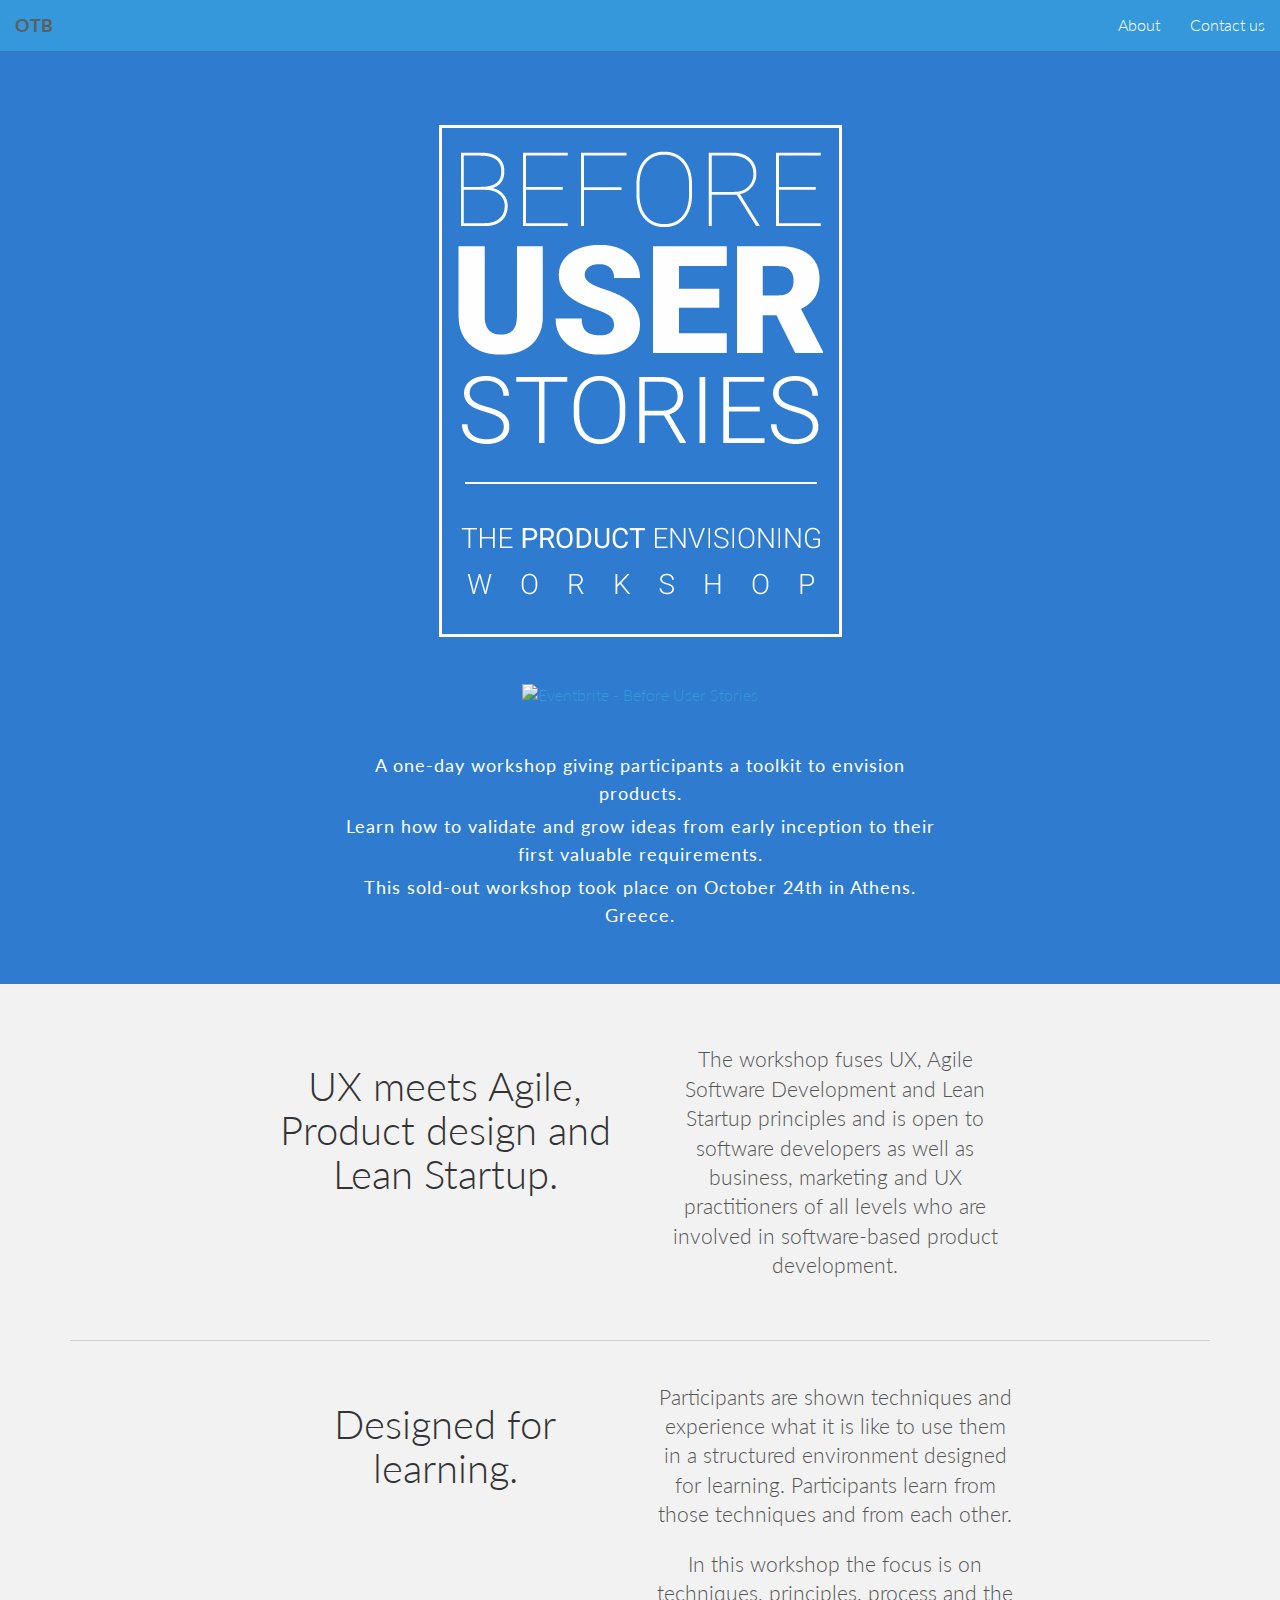
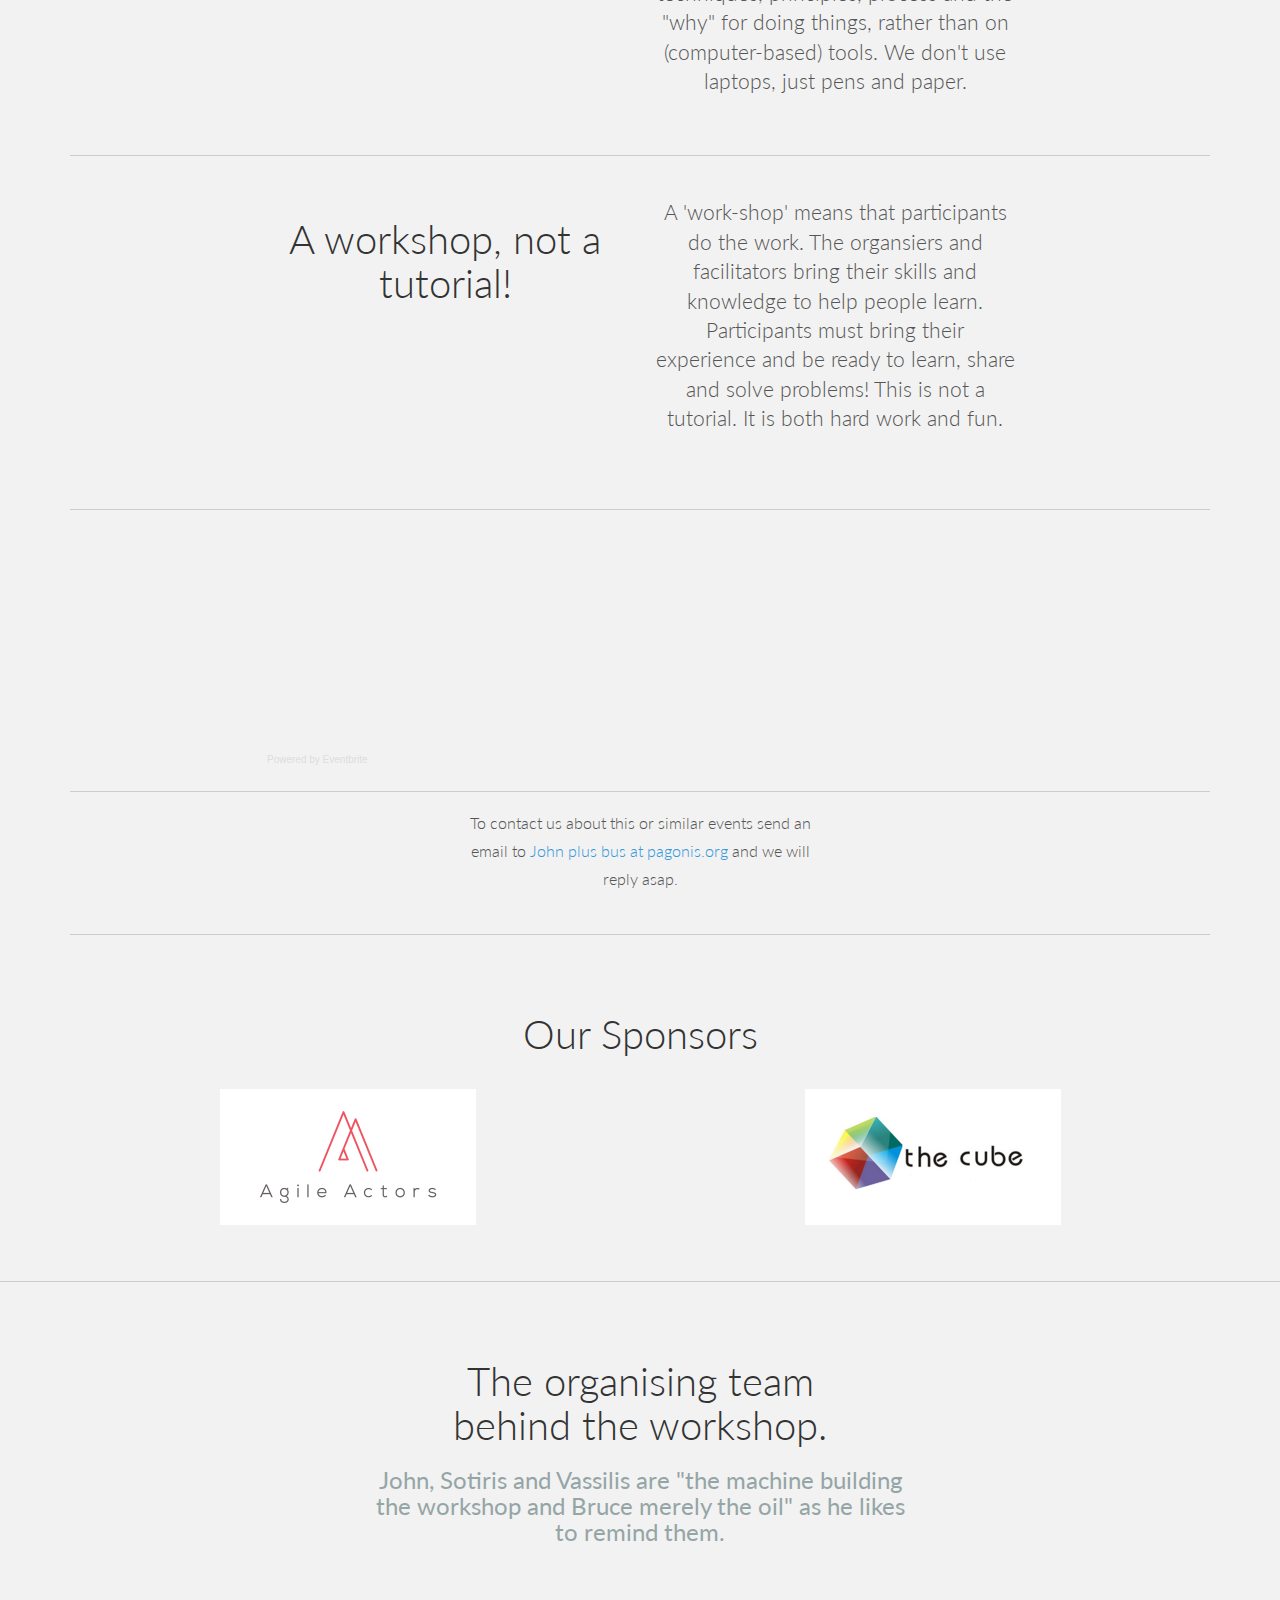
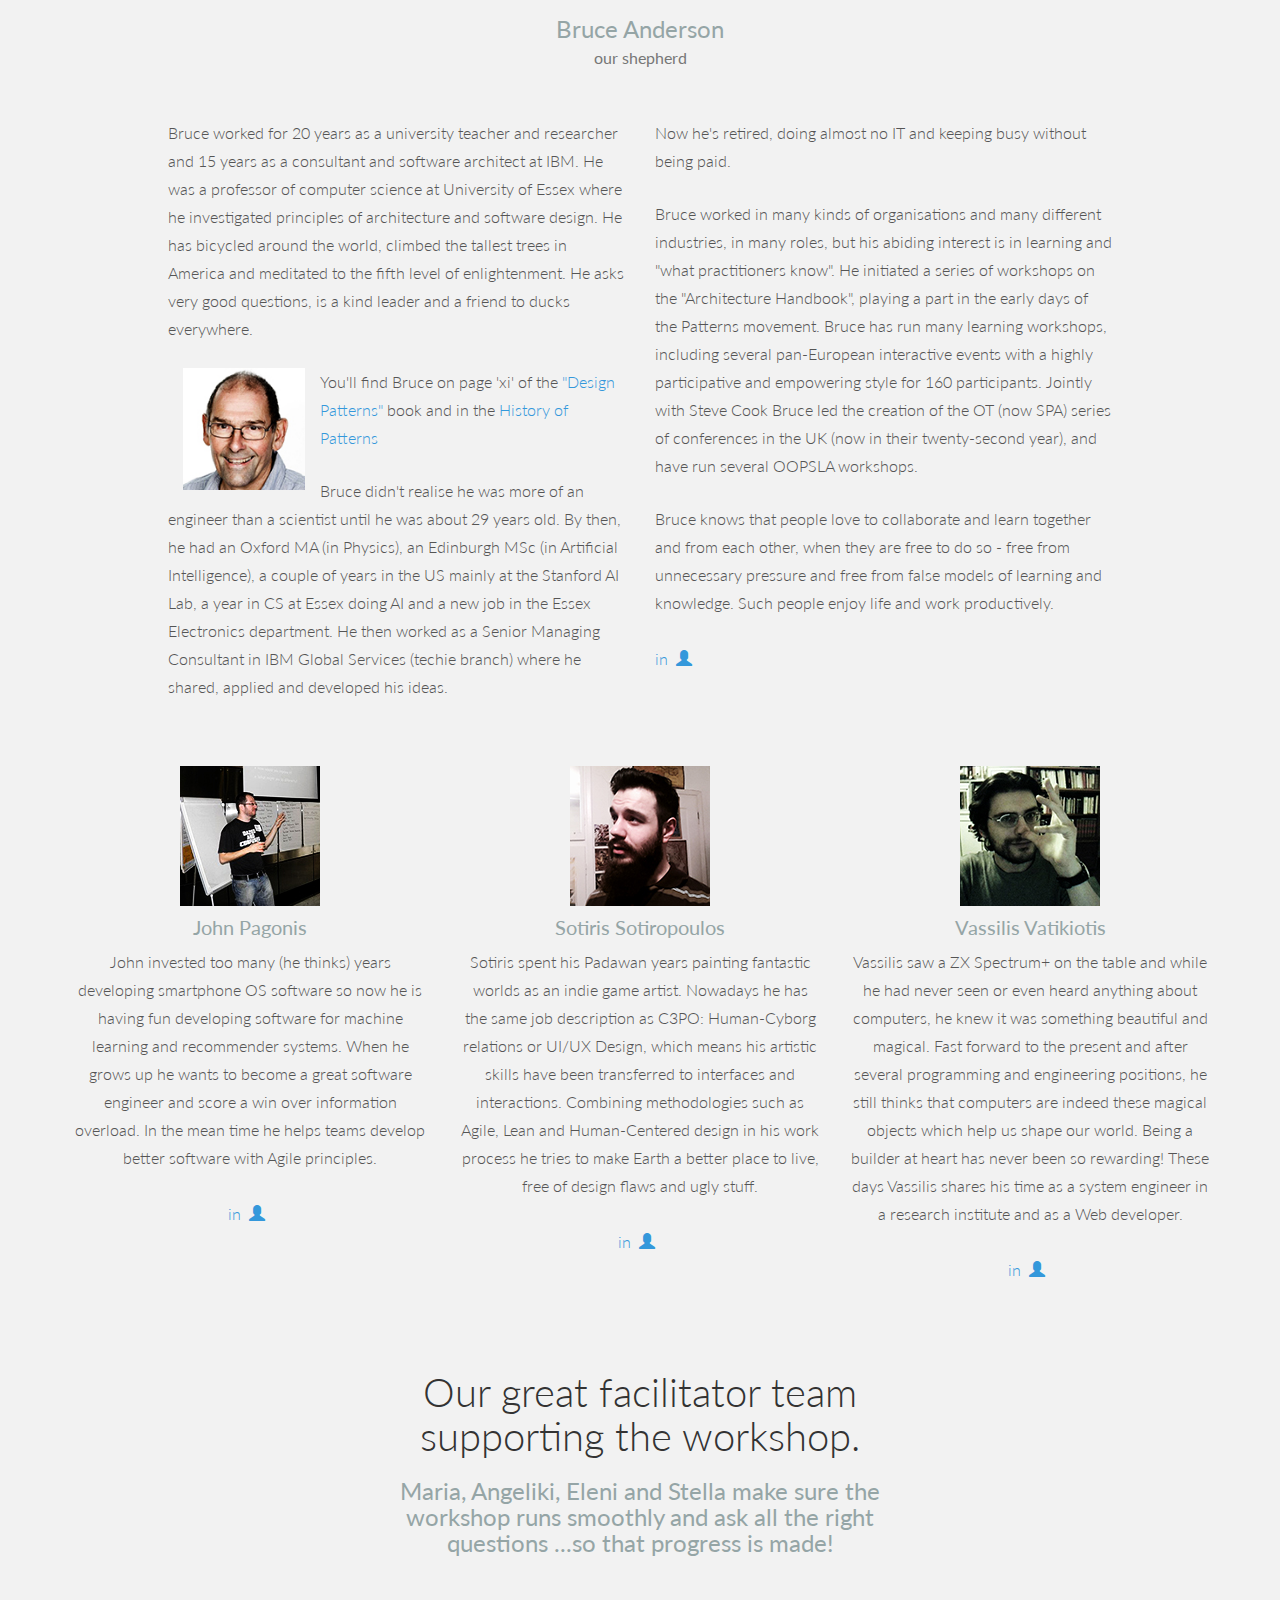
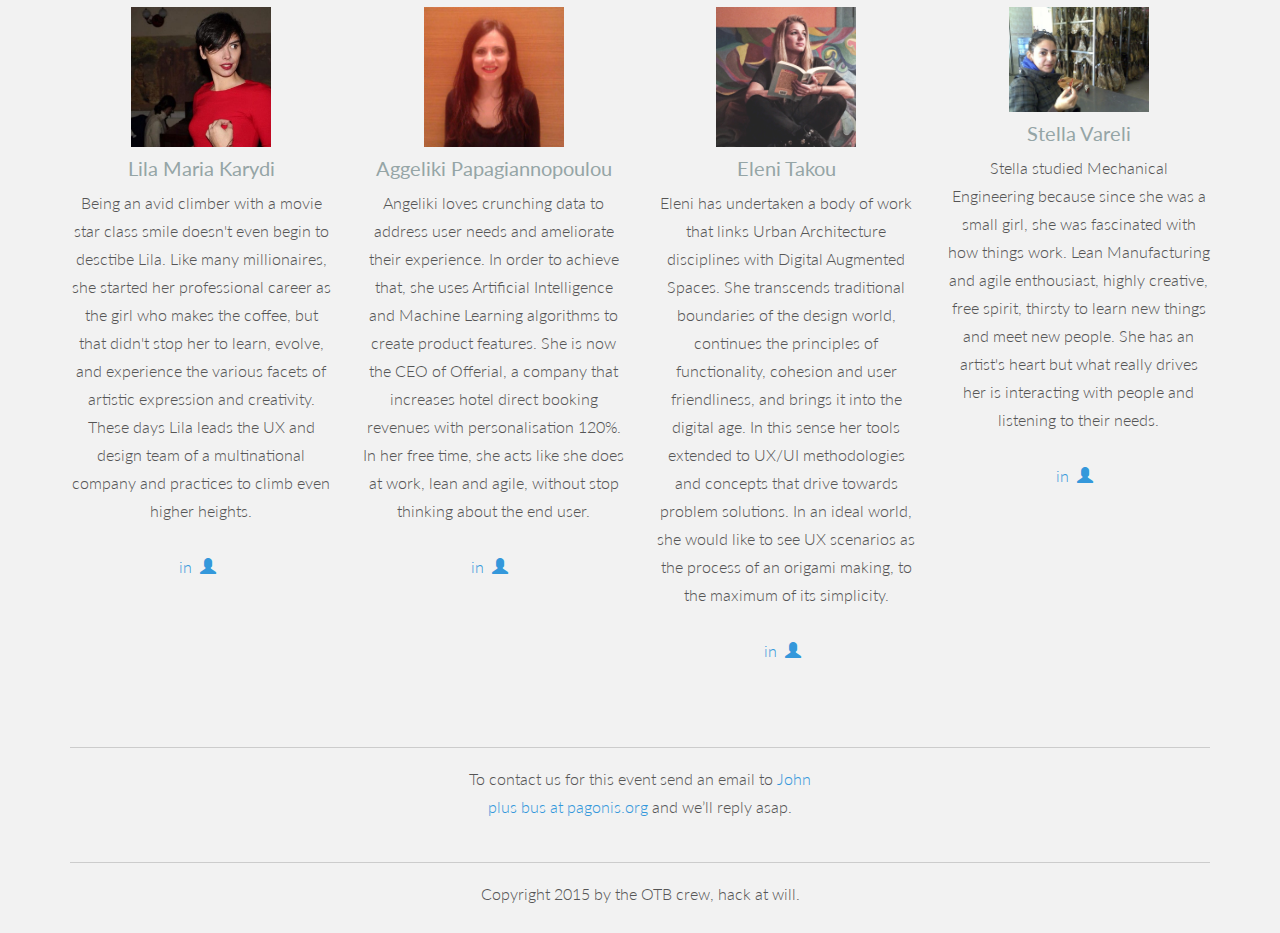
==== commit 3e18927d: "Post event text edits" ====
--- a/index.html
+++ b/index.html
@@ -96,8 +96,8 @@
                         <div class="row">
                             <div class="col-sm-12 text-center pitch">
                                 <p>A one-day workshop giving participants a toolkit to envision products. </p>
-                                <p>You will learn how to validate and grow ideas from early inception to their first valuable requirements.</p>
-                                <p>Running on October 24th in Athens. Greece.</p>
+                                <p>Learn how to validate and grow ideas from early inception to their first valuable requirements.</p>
+                                <p>This sold-out workshop took place on October 24th in Athens. Greece.</p>
                             </div>
                             <!-- /bottom nested column -->
                         </div>
@@ -125,7 +125,7 @@
                 <h1>UX meets Agile,<br/>Product design and Lean  Startup.</h1>
             </div>
             <div class="col-sm-4">
-                <p class="lead">The workshop will fuse UX, Agile Software Development and Lean Startup principles and is open to software developers as well as business, marketing and UX practitioners of all levels who are involved in software-based product development.</p>
+                <p class="lead">The workshop fuses UX, Agile Software Development and Lean Startup principles and is open to software developers as well as business, marketing and UX practitioners of all levels who are involved in software-based product development.</p>
             </div>
         </div>
         <!-- /row -->
@@ -137,8 +137,8 @@
                 <h1>Designed for learning.</h1>
             </div>
             <div class="col-sm-4">
-                <p class="lead"> Participants will be shown techniques and experience what it is like to use them in a structured environment designed for learning. Participants will learn from those techniques and from each other.</p>
-                <p class="lead">We will focus on techniques, principles, process and the "why" for doing things, rather than on (computer-based) tools. We won't use laptops, just pens and paper.</p>
+                <p class="lead"> Participants are shown techniques and experience what it is like to use them in a structured environment designed for learning. Participants learn from those techniques and from each other.</p>
+                <p class="lead">In this workshop the focus is on techniques, principles, process and the "why" for doing things, rather than on (computer-based) tools. We don't use laptops, just pens and paper.</p>
             </div>
         </div>
         <!-- /row -->
@@ -149,7 +149,7 @@
                 <h1>A workshop, not a tutorial!</h1>
             </div>
             <div class="col-sm-4">
-                <p class="lead"> A 'work-shop' means that participants will do the work. The facilitators will bring their skills and knowledge to help people learn. Participants must bring their experience and be ready to learn, share and solve problems! This is not going to be a tutorial. It is going to be both hard work and fun.</p>
+                <p class="lead"> A 'work-shop' means that participants do the work. The organsiers and facilitators bring their skills and knowledge to help people learn. Participants must bring their experience and be ready to learn, share and solve problems! This is not a tutorial. It is both hard work and fun.</p>
             </div>
         </div>
         <!-- /row -->
@@ -173,7 +173,7 @@
         <hr>
         <div class="row text-center">
             <div class="col-sm-4 col-sm-offset-4">
-                <p>To contact us for this event send an email to <a href="mailto:john+bus@pagonis.org">John plus bus at pagonis.org</a> and we will reply asap.</p>
+                <p>To contact us about this or similar events send an email to <a href="mailto:john+bus@pagonis.org">John plus bus at pagonis.org</a> and we will reply asap.</p>
             </div>
         </div>
         <!-- /row -->
@@ -202,7 +202,7 @@
     <div class="container">
         <div class="row mt centered">
             <div class="col-sm-6 col-sm-offset-3">
-                <h1>The team<br/> behind the workshop.</h1>
+                <h1>The organising team<br/> behind the workshop.</h1>
                 <h3>John, Sotiris and Vassilis are "the machine building the workshop and Bruce merely the oil" as he likes to remind them.  </h3>
             </div>
         </div>
@@ -278,12 +278,22 @@
             <!--/col-sm-4 -->
         </div>
         <!-- /row -->
+    
+ <div class="row mt centered">
+            <div class="col-sm-6 col-sm-offset-3">
+                <h1>Our great facilitator team<br/> supporting the workshop.</h1>
+                <h3>Maria, Angeliki, Eleni and Stella make sure the workshop runs smoothly and ask all the right questions ...so that progress is made!  </h3>
+            </div>
+        </div>
+        <!-- /row -->
+
+
 
 
         <div class="row mt text-center">
             <div class="col-sm-3">
                 <img class="img-responsive-center" src="images/profileKaridi.jpg" width="140" alt="">
-                <h4>Lila Maria Karidi</h4>
+                <h4>Lila Maria Karydi</h4>
                 <p>Being an avid climber with a movie star class smile doesn't even begin to desctibe Lila. Like many millionaires, she started her professional career as the girl who makes the coffee, but that didn't stop her to learn, evolve, and experience the various facets of artistic expression and creativity. These days Lila leads the UX and design team of a multinational company and practices to climb even higher heights. </p>
                 <p><a href="https://gr.linkedin.com/in/mariakarydi">in<i class="glyphicon glyphicon-user"></i></a></p>
             </div>
@@ -291,14 +301,14 @@
             <div class="col-sm-3">
                 <img class="img-responsive-center" src="images/profilePapagianopoulou.jpg" width="140" alt="">
                 <h4>Aggeliki Papagiannopoulou</h4>
-                <p>Angeliki loves crunching data to address user needs and ameliorate his experience. In order to achieve that, she uses Artificial Intelligence and Machine Learning algorithms to create product features. She is now the CEO of Offerial, a company that increases hotel direct booking revenues with personalization 120%. In her free time, she acts like she does at work, lean and agile, without stopping thinking about the end user. </p>
+                <p>Angeliki loves crunching data to address user needs and ameliorate their experience. In order to achieve that, she uses Artificial Intelligence and Machine Learning algorithms to create product features. She is now the CEO of Offerial, a company that increases hotel direct booking revenues with personalisation 120%. In her free time, she acts like she does at work, lean and agile, without stop thinking about the end user. </p>
                 <p><a href="https://gr.linkedin.com/in/angelikipapagiannoupou">in<i class="glyphicon glyphicon-user"></i></a></p>
             </div>
 
             <div class="col-sm-3">
                 <img class="img-responsive-center" src="images/profileTakou.jpg" width="140" alt="">
                 <h4>Eleni Takou</h4>
-                <p>Eleni has undertaken a body of work that links Urban Architecture disciplines with Digital Augmented Spaces. She transcends traditional boundaries of the design world, continues the principles of functionality, cohesion and user friendliness, and brings it into the digital age. In this sense her tools extended to UX/UI methodologies and concepts that drive to problem solutions. In an ideal world, she would like to see UX scenarios as the process of an origami making, to the maximum of its simplicity. </p>
+                <p>Eleni has undertaken a body of work that links Urban Architecture disciplines with Digital Augmented Spaces. She transcends traditional boundaries of the design world, continues the principles of functionality, cohesion and user friendliness, and brings it into the digital age. In this sense her tools extended to UX/UI methodologies and concepts that drive towards problem solutions. In an ideal world, she would like to see UX scenarios as the process of an origami making, to the maximum of its simplicity. </p>
                 <p><a href="https://www.linkedin.com/pub/eleni-a-takou/26/2b1/a4">in<i class="glyphicon glyphicon-user"></i></a></p>
             </div>
 
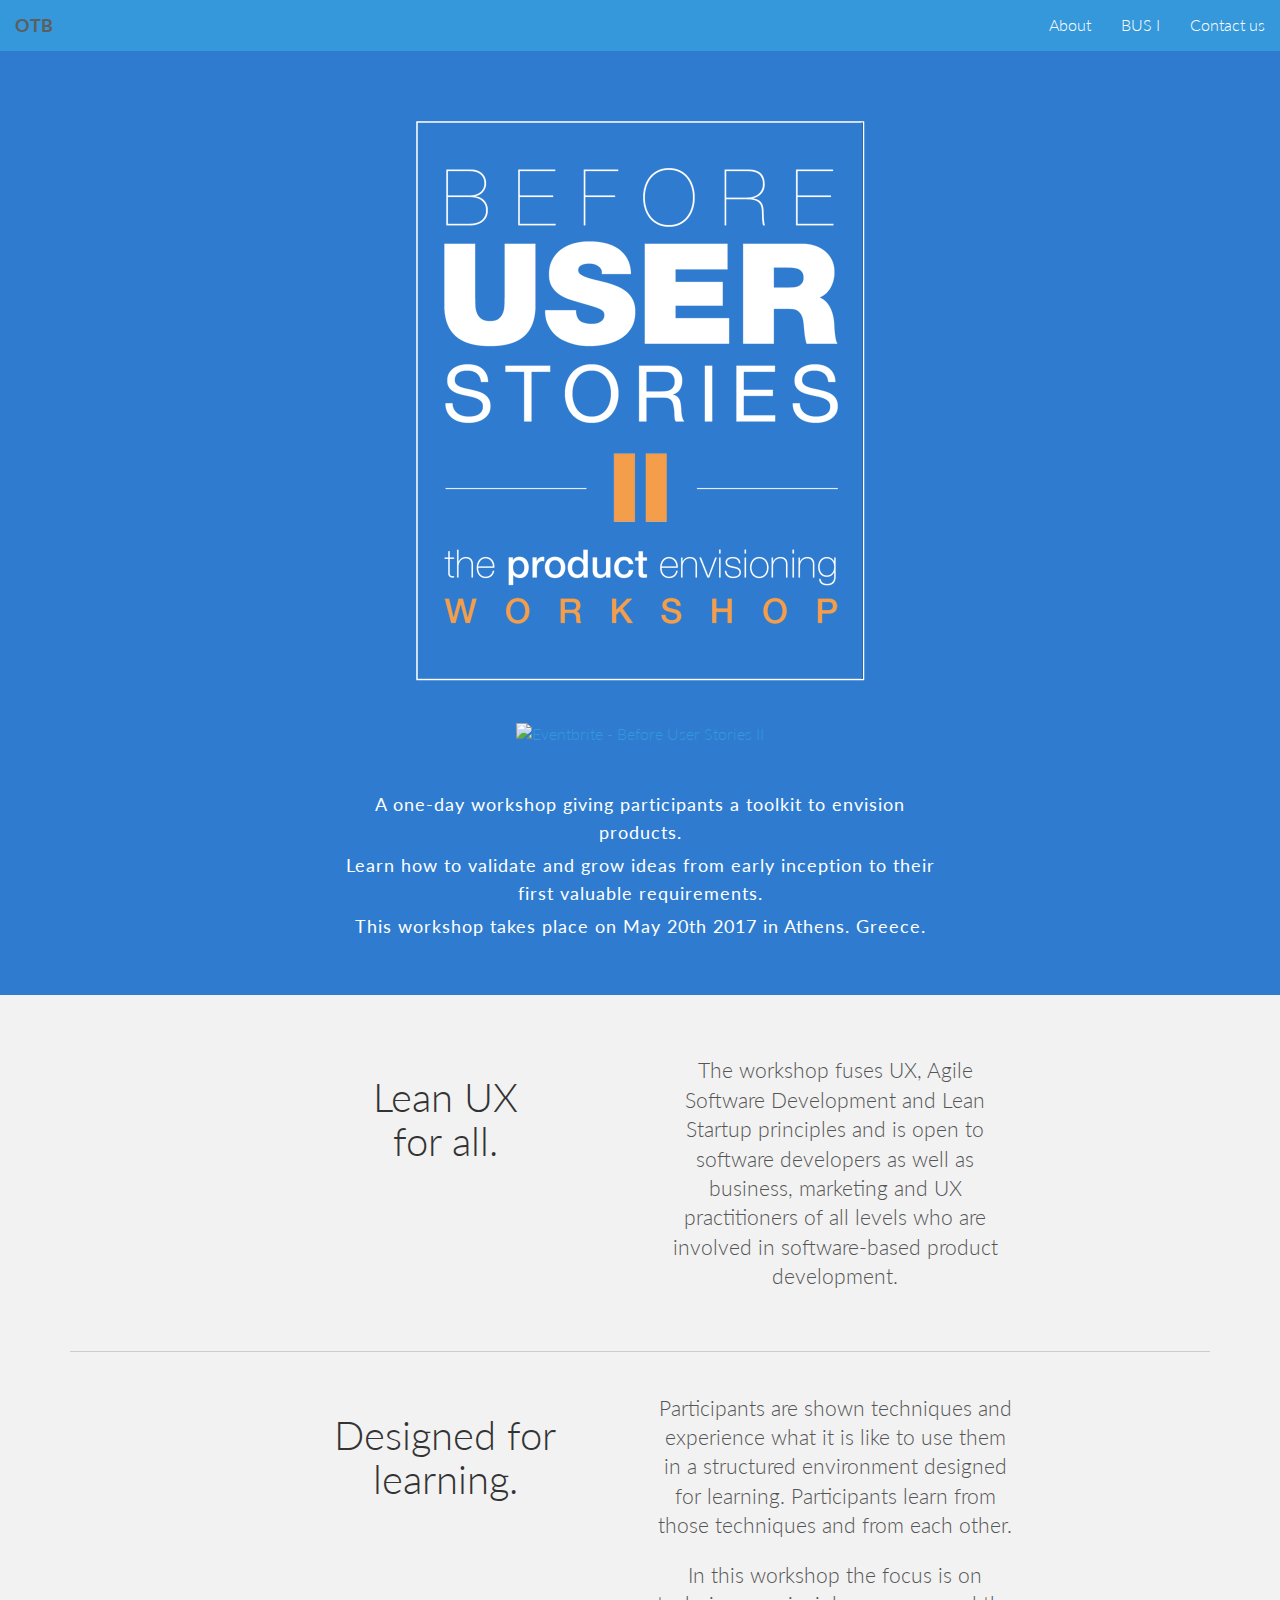
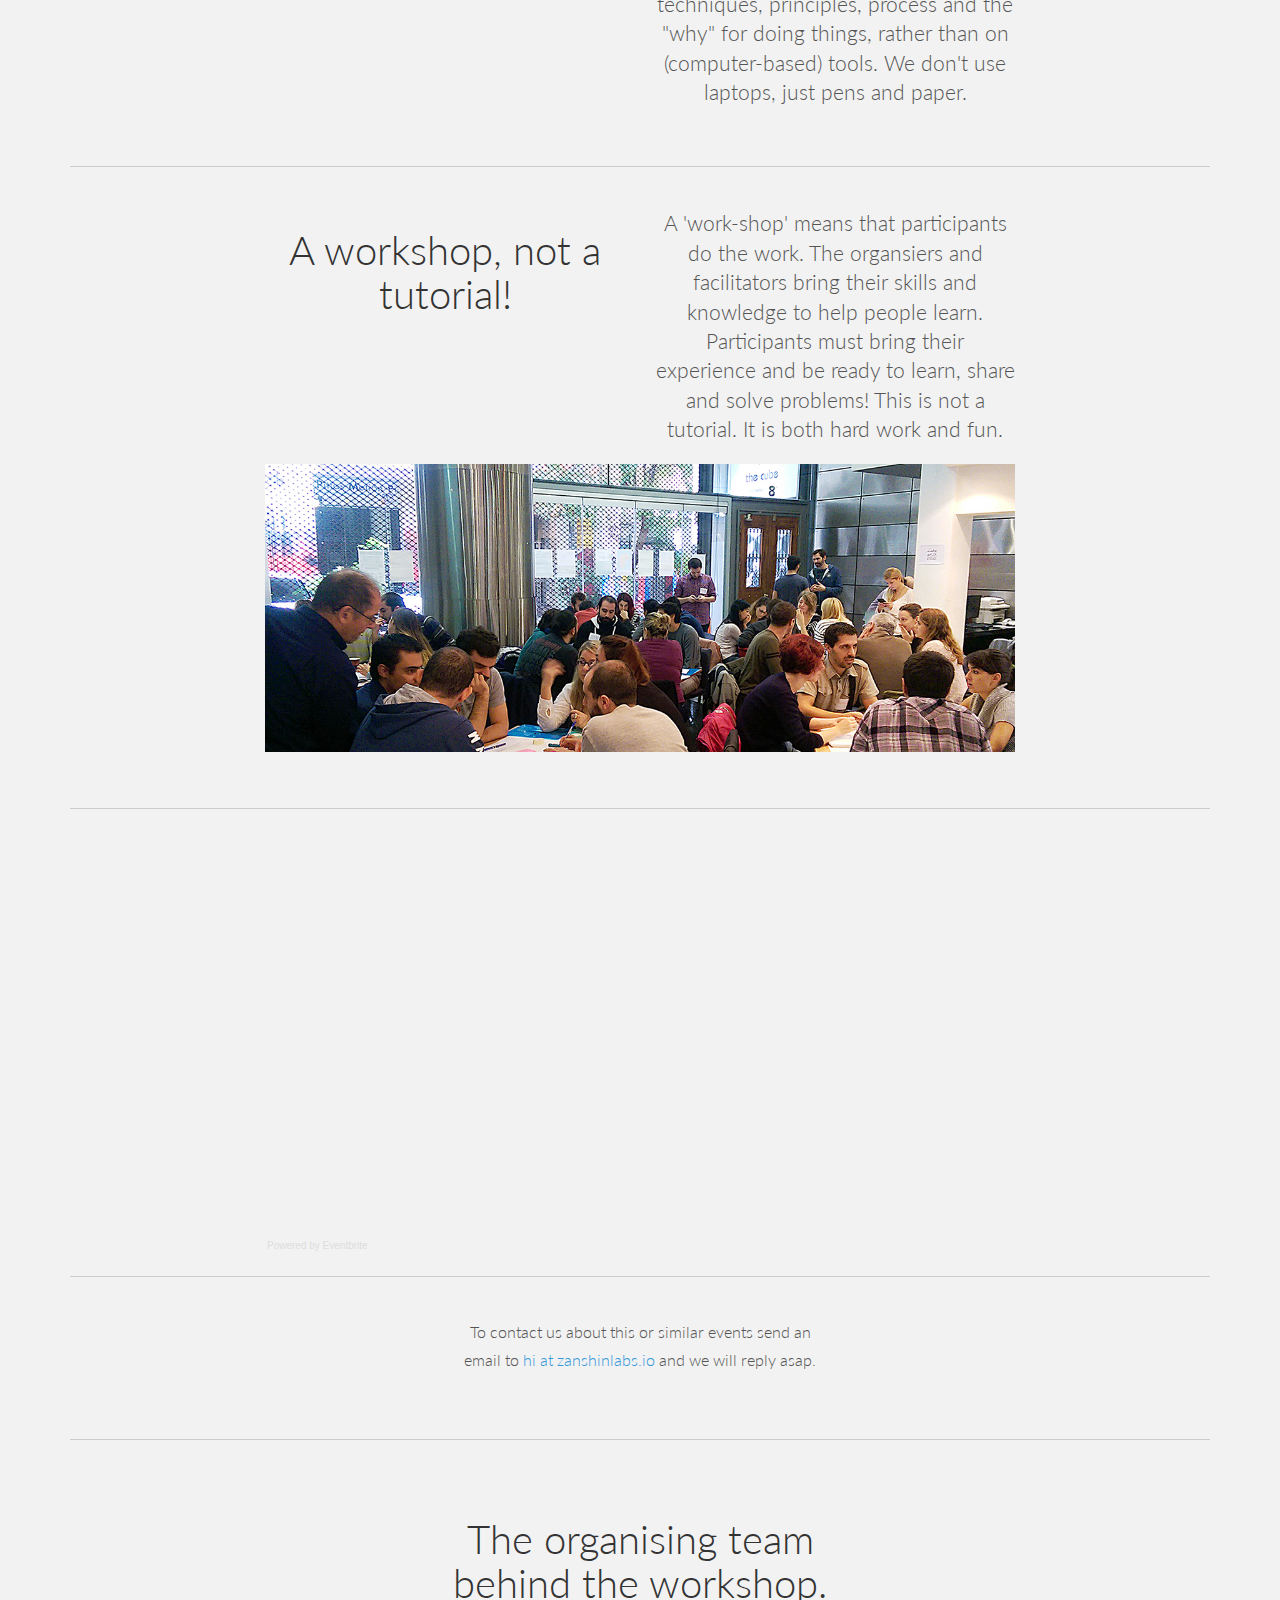
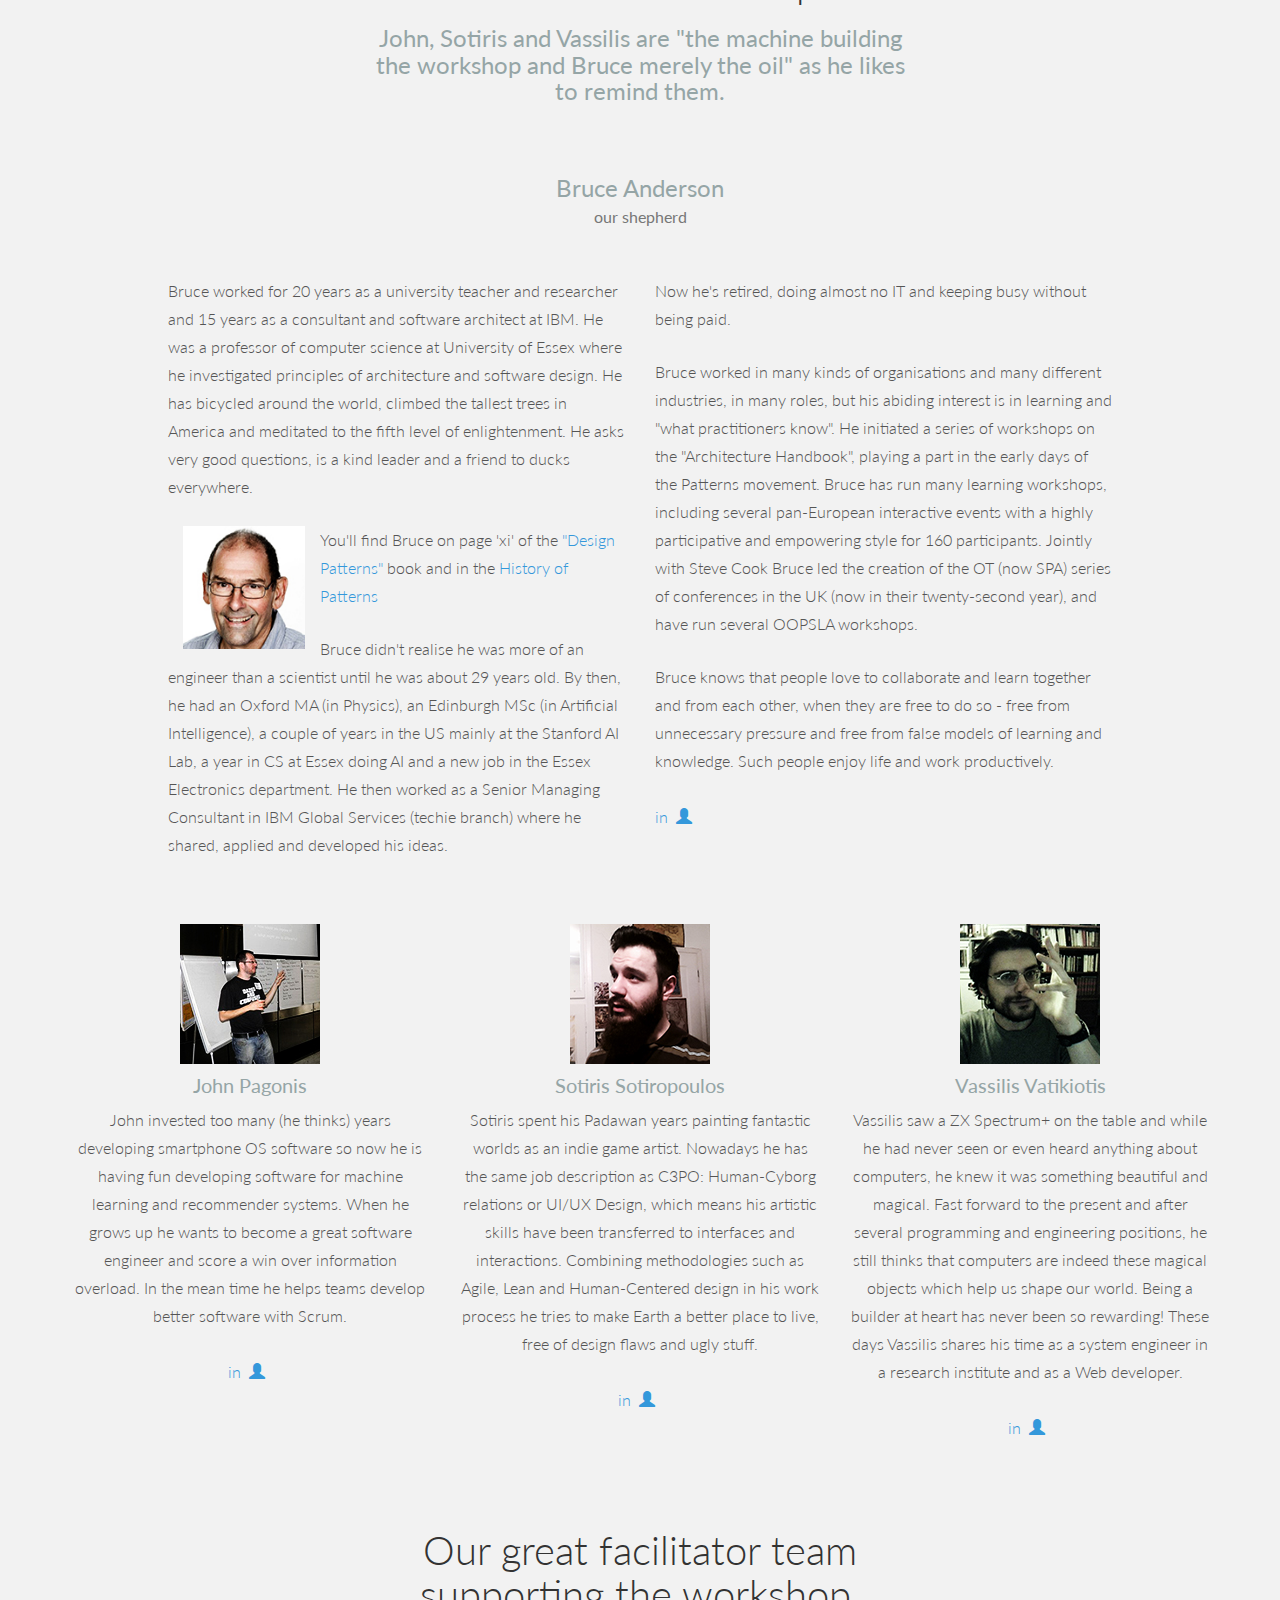
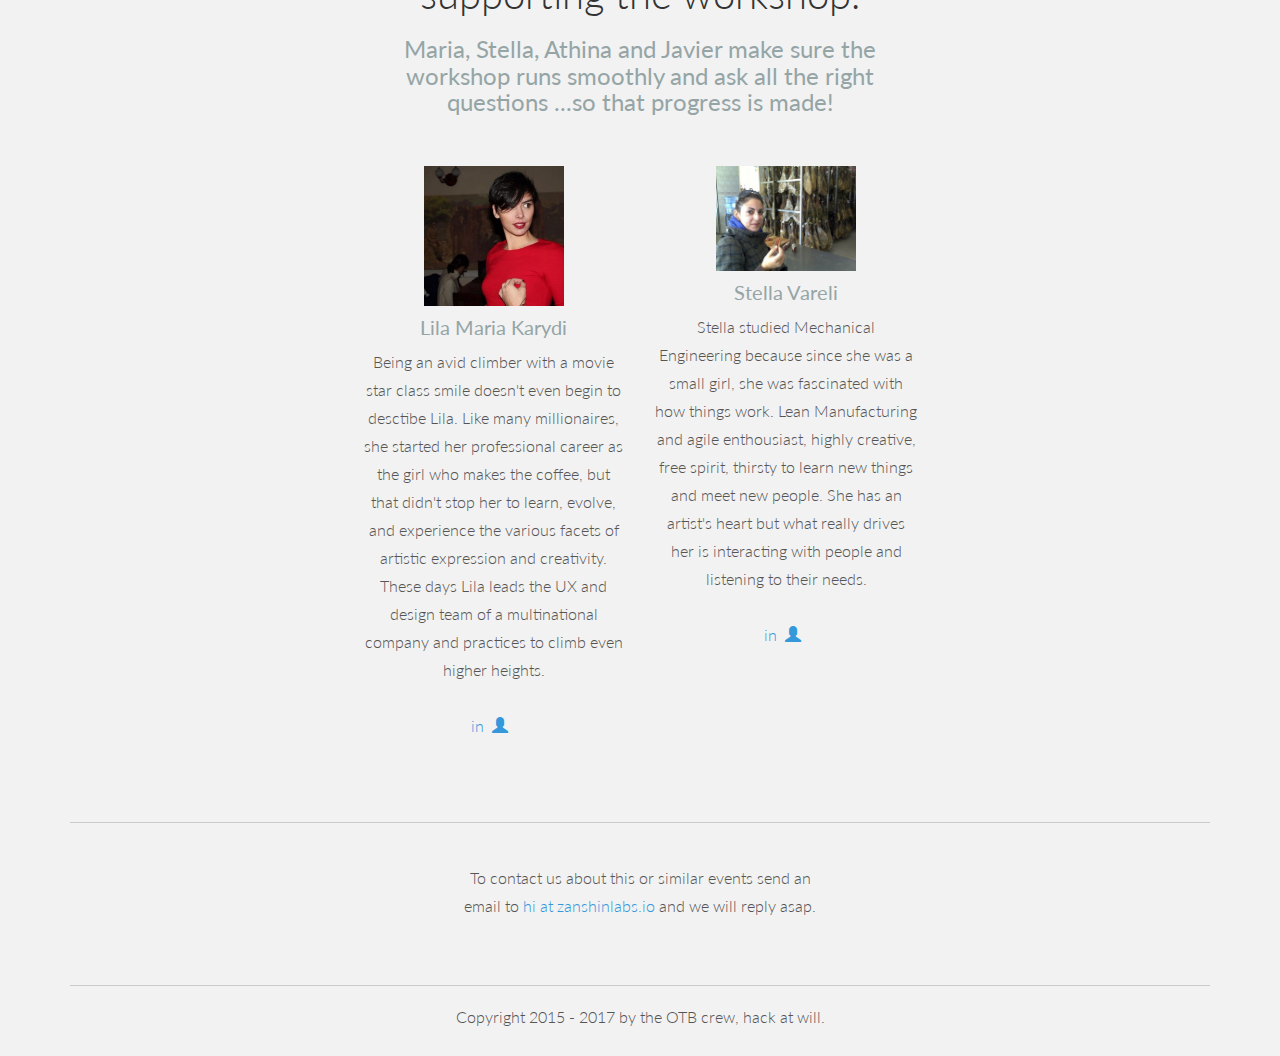
==== commit 37a974a5: "not yet sold out" ====
--- a/index.html
+++ b/index.html
@@ -9,7 +9,7 @@
     <meta name="author" content="OTB crew">
     <link rel="shortcut icon" href="assets/img/favicon.png">
 
-    <title>OTB - presents the "Before User Stories" workshop</title>
+    <title>OTB - presents the "Before User Stories II" workshop</title>
 
     <!-- Bootstrap core CSS -->
     <link href="css/bootstrap.min.css" rel="stylesheet">
@@ -61,7 +61,7 @@
             <div class="collapse navbar-collapse" id="otb-navbar">
                 <ul class="nav navbar-nav navbar-right">
                     <li><a href="about.html">About</a></li>
-                    <!--            <li><a href="#">Events</a></li>-->
+                    <li><a href="bus.html">BUS I</a></li>
                     <li><a href="index.html#contactus">Contact us</a></li>
                 </ul>
             </div>
@@ -76,7 +76,7 @@
             </div>
             <!-- /col-sm-2 -->
             <div class="col-xs-10 col-sm-6">
-                <img class="img-responsive center-block" src="images/ws_logo.png" alt="Workshop Logo">
+                <img class="img-responsive center-block" src="images/bus_logo_trans_medium.png" alt="Workshop Logo">
 
 
                 <div class="row">
@@ -86,7 +86,7 @@
 
                             <div class="col-xs-12 text-center">
 
-                                <a href="http://www.eventbrite.com/e/before-user-stories-tickets-18699815652?ref=ebtn" target="_blank"><img src="https://www.eventbrite.com/custombutton?eid=18699815652" alt="Eventbrite - Before User Stories" /></a>
+                                <a href="https://www.eventbrite.com/e/before-user-stories-ii-tickets-34027910396?ref=ebtn" target="_blank"><img src="https://www.eventbrite.com/custombutton?eid=18699815652" alt="Eventbrite - Before User Stories II" /></a>
 
                             </div>
                             <!-- /top nested col-sm-12 -->
@@ -97,7 +97,7 @@
                             <div class="col-sm-12 text-center pitch">
                                 <p>A one-day workshop giving participants a toolkit to envision products. </p>
                                 <p>Learn how to validate and grow ideas from early inception to their first valuable requirements.</p>
-                                <p>This sold-out workshop took place on October 24th in Athens. Greece.</p>
+                                <p>This workshop takes place on May 20th 2017 in Athens. Greece.</p>
                             </div>
                             <!-- /bottom nested column -->
                         </div>
@@ -122,7 +122,7 @@
     <div class="container">
         <div class="row mt text-center">
             <div class="col-sm-4 col-sm-offset-2">
-                <h1>UX meets Agile,<br/>Product design and Lean  Startup.</h1>
+                <h1>Lean UX <br/> for all.</h1>
             </div>
             <div class="col-sm-4">
                 <p class="lead">The workshop fuses UX, Agile Software Development and Lean Startup principles and is open to software developers as well as business, marketing and UX practitioners of all levels who are involved in software-based product development.</p>
@@ -151,6 +151,11 @@
             <div class="col-sm-4">
                 <p class="lead"> A 'work-shop' means that participants do the work. The organsiers and facilitators bring their skills and knowledge to help people learn. Participants must bring their experience and be ready to learn, share and solve problems! This is not a tutorial. It is both hard work and fun.</p>
             </div>
+            <div class="col-sm-8 col-sm-offset-2">
+              <img class="img-responsive center-block eventpic" src="/images/event_day_2015_002.jpg"  alt="Event pic">
+            </div>
+            <!-- /col-sm-8 -->
+
         </div>
         <!-- /row -->
     </div>
@@ -162,7 +167,7 @@
         <div class="row text-center">
             <div class="col-sm-8 col-sm-offset-2">
                 <!-- ------------ Eventbrite order form ---------------------- -->
-                <iframe src="//eventbrite.com/tickets-external?eid=18699815652&ref=etckt" frameborder="0" height="214" width="100%" vspace="0" hspace="0" marginheight="5" marginwidth="5" scrolling="auto" allowtransparency="true"></iframe>
+                <iframe src="//eventbrite.com/tickets-external?eid=34027910396&ref=etckt" frameborder="0" height="400" width="100%" vspace="0" hspace="0" marginheight="5" marginwidth="5" scrolling="auto" allowtransparency="true"></iframe>
                 <div style="font-family:Helvetica, Arial; font-size:10px; padding:5px 0 5px; margin:2px; width:100%; text-align:left;"><a class="powered-by-eb" style="color: #dddddd; text-decoration: none;" target="_blank" href="http://www.eventbrite.com/r/etckt">Powered by Eventbrite</a></div>
                 <!-- End of Eventbrite order form -->
             </div>
@@ -171,34 +176,18 @@
         </div>
         <!-- /row -->
         <hr>
-        <div class="row text-center">
+        <div class="row mt text-center">
             <div class="col-sm-4 col-sm-offset-4">
-                <p>To contact us about this or similar events send an email to <a href="mailto:john+bus@pagonis.org">John plus bus at pagonis.org</a> and we will reply asap.</p>
-            </div>
-        </div>
-        <!-- /row -->
-        <hr>
-    </div>
-    <!-- /container -->
-
-    <div class="container">
-        <div class="row mt centered">
-            <h1>Our Sponsors</h1>
-            <br>
-            <div class="col-sm-6">
-                <a href="http://www.agileactors.com/">
-                    <img src="images/AgileActorsLogo02.png" class="image-responsive" width="256">
-                </a>
-            </div>
-            <div class="col-sm-6">
-                <a href="http://thecube.gr/">
-                    <img src="images/CubeLogo02.png" class="image-responsive" width="256">
-                </a>
-            </div>
-        </div>
-    </div>
-
-    <hr>
+                <p>To contact us about this or similar events send an email to <a href="mailto:hi@zanshinlabs.io">hi at zanshinlabs.io</a> and we will reply asap.</p>
+            </div>
+        </div>
+        <!-- /row -->
+        <hr>
+    </div>
+    <!-- /container -->
+
+
+    
     <div class="container">
         <div class="row mt centered">
             <div class="col-sm-6 col-sm-offset-3">
@@ -255,7 +244,7 @@
             <div class="col-sm-4">
                 <img class="img-responsive-center" src="images/profilePagonis.jpg" width="140" alt="">
                 <h4>John Pagonis</h4>
-                <p>John invested too many (he thinks) years developing smartphone OS software so now he is having fun developing software for machine learning and recommender systems. When he grows up he wants to become a great software engineer and score a win over information overload. In the mean time he helps teams develop better software with Agile principles. </p>
+                <p>John invested too many (he thinks) years developing smartphone OS software so now he is having fun developing software for machine learning and recommender systems. When he grows up he wants to become a great software engineer and score a win over information overload. In the mean time he helps teams develop better software with Scrum. </p>
                 <p><a href="https://uk.linkedin.com/in/johnpagonis">in<i class="glyphicon glyphicon-user"></i></a></p>
             </div>
             <!--/col-sm-4 -->
@@ -282,35 +271,20 @@
  <div class="row mt centered">
             <div class="col-sm-6 col-sm-offset-3">
                 <h1>Our great facilitator team<br/> supporting the workshop.</h1>
-                <h3>Maria, Angeliki, Eleni and Stella make sure the workshop runs smoothly and ask all the right questions ...so that progress is made!  </h3>
-            </div>
-        </div>
-        <!-- /row -->
-
-
-
-
-        <div class="row mt text-center">
-            <div class="col-sm-3">
+                <h3>Maria, Stella, Athina and Javier make sure the workshop runs smoothly and ask all the right questions ...so that progress is made!  </h3>
+            </div>
+        </div>
+        <!-- /row -->
+
+        <div class="row mt text-center">
+            <div class="col-sm-3 col-sm-offset-3">
                 <img class="img-responsive-center" src="images/profileKaridi.jpg" width="140" alt="">
                 <h4>Lila Maria Karydi</h4>
                 <p>Being an avid climber with a movie star class smile doesn't even begin to desctibe Lila. Like many millionaires, she started her professional career as the girl who makes the coffee, but that didn't stop her to learn, evolve, and experience the various facets of artistic expression and creativity. These days Lila leads the UX and design team of a multinational company and practices to climb even higher heights. </p>
                 <p><a href="https://gr.linkedin.com/in/mariakarydi">in<i class="glyphicon glyphicon-user"></i></a></p>
             </div>
 
-            <div class="col-sm-3">
-                <img class="img-responsive-center" src="images/profilePapagianopoulou.jpg" width="140" alt="">
-                <h4>Aggeliki Papagiannopoulou</h4>
-                <p>Angeliki loves crunching data to address user needs and ameliorate their experience. In order to achieve that, she uses Artificial Intelligence and Machine Learning algorithms to create product features. She is now the CEO of Offerial, a company that increases hotel direct booking revenues with personalisation 120%. In her free time, she acts like she does at work, lean and agile, without stop thinking about the end user. </p>
-                <p><a href="https://gr.linkedin.com/in/angelikipapagiannoupou">in<i class="glyphicon glyphicon-user"></i></a></p>
-            </div>
-
-            <div class="col-sm-3">
-                <img class="img-responsive-center" src="images/profileTakou.jpg" width="140" alt="">
-                <h4>Eleni Takou</h4>
-                <p>Eleni has undertaken a body of work that links Urban Architecture disciplines with Digital Augmented Spaces. She transcends traditional boundaries of the design world, continues the principles of functionality, cohesion and user friendliness, and brings it into the digital age. In this sense her tools extended to UX/UI methodologies and concepts that drive towards problem solutions. In an ideal world, she would like to see UX scenarios as the process of an origami making, to the maximum of its simplicity. </p>
-                <p><a href="https://www.linkedin.com/pub/eleni-a-takou/26/2b1/a4">in<i class="glyphicon glyphicon-user"></i></a></p>
-            </div>
+           
 
             <div class="col-sm-3">
                 <img class="img-responsive-center" src="images/profileVAreli.jpg" width="140" alt="">
@@ -329,15 +303,15 @@
 
     <div class="container">
         <hr>
-        <div class="row centered">
+        <div class="row mt centered">
             <div class="col-sm-4 col-sm-offset-4">
-                <p>To contact us for this event send an email to <a href="mailto:john+bus@pagonis.org">John plus bus at pagonis.org</a> and we’ll reply asap.</p>
+                <p>To contact us about this or similar events send an email to <a href="mailto:hi@zanshinlabs.io">hi at zanshinlabs.io</a> and we will reply asap.</p>
             </div>
             <div class="col-sm-3"></div>
         </div>
         <!-- /row -->
         <hr>
-        <p class="text-center">Copyright 2015 by the OTB crew, hack at will.</p>
+        <p class="text-center">Copyright 2015 - 2017 by the OTB crew, hack at will.</p>
     </div>
     <!-- /container -->
 
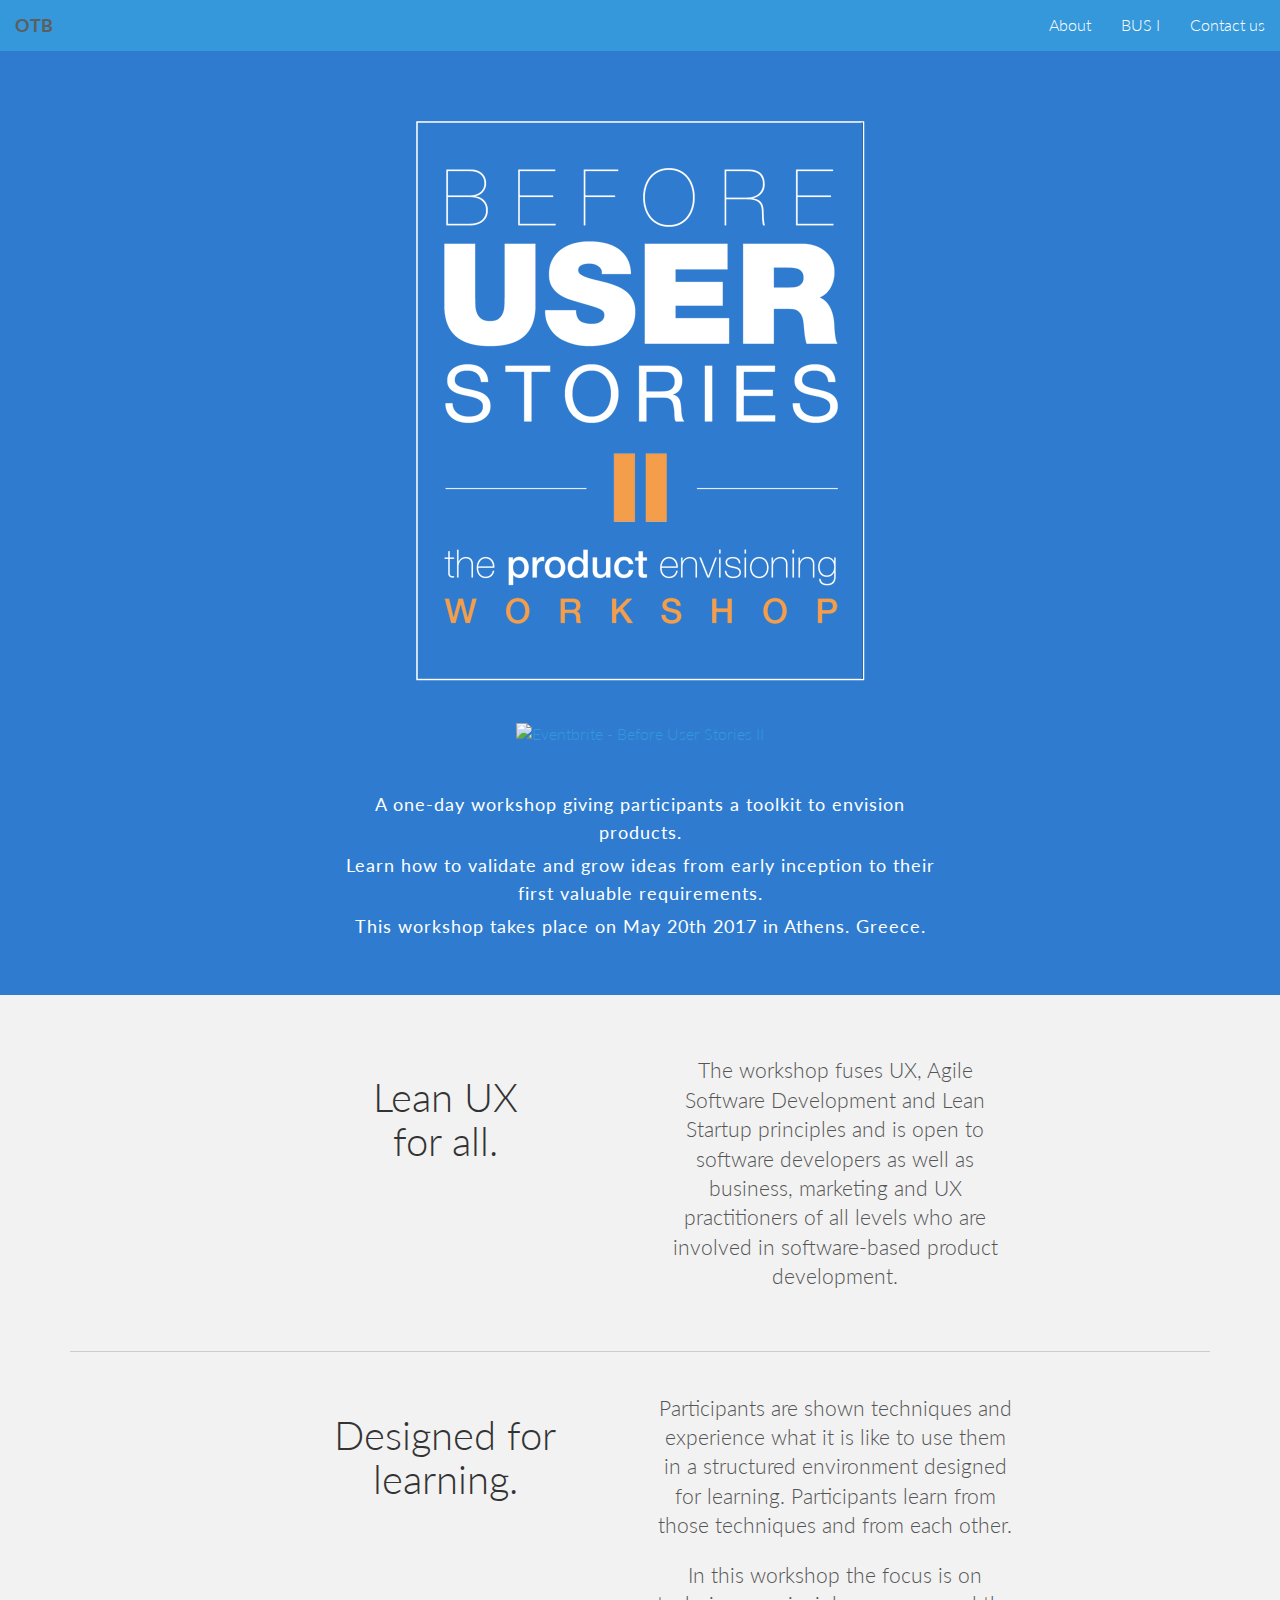
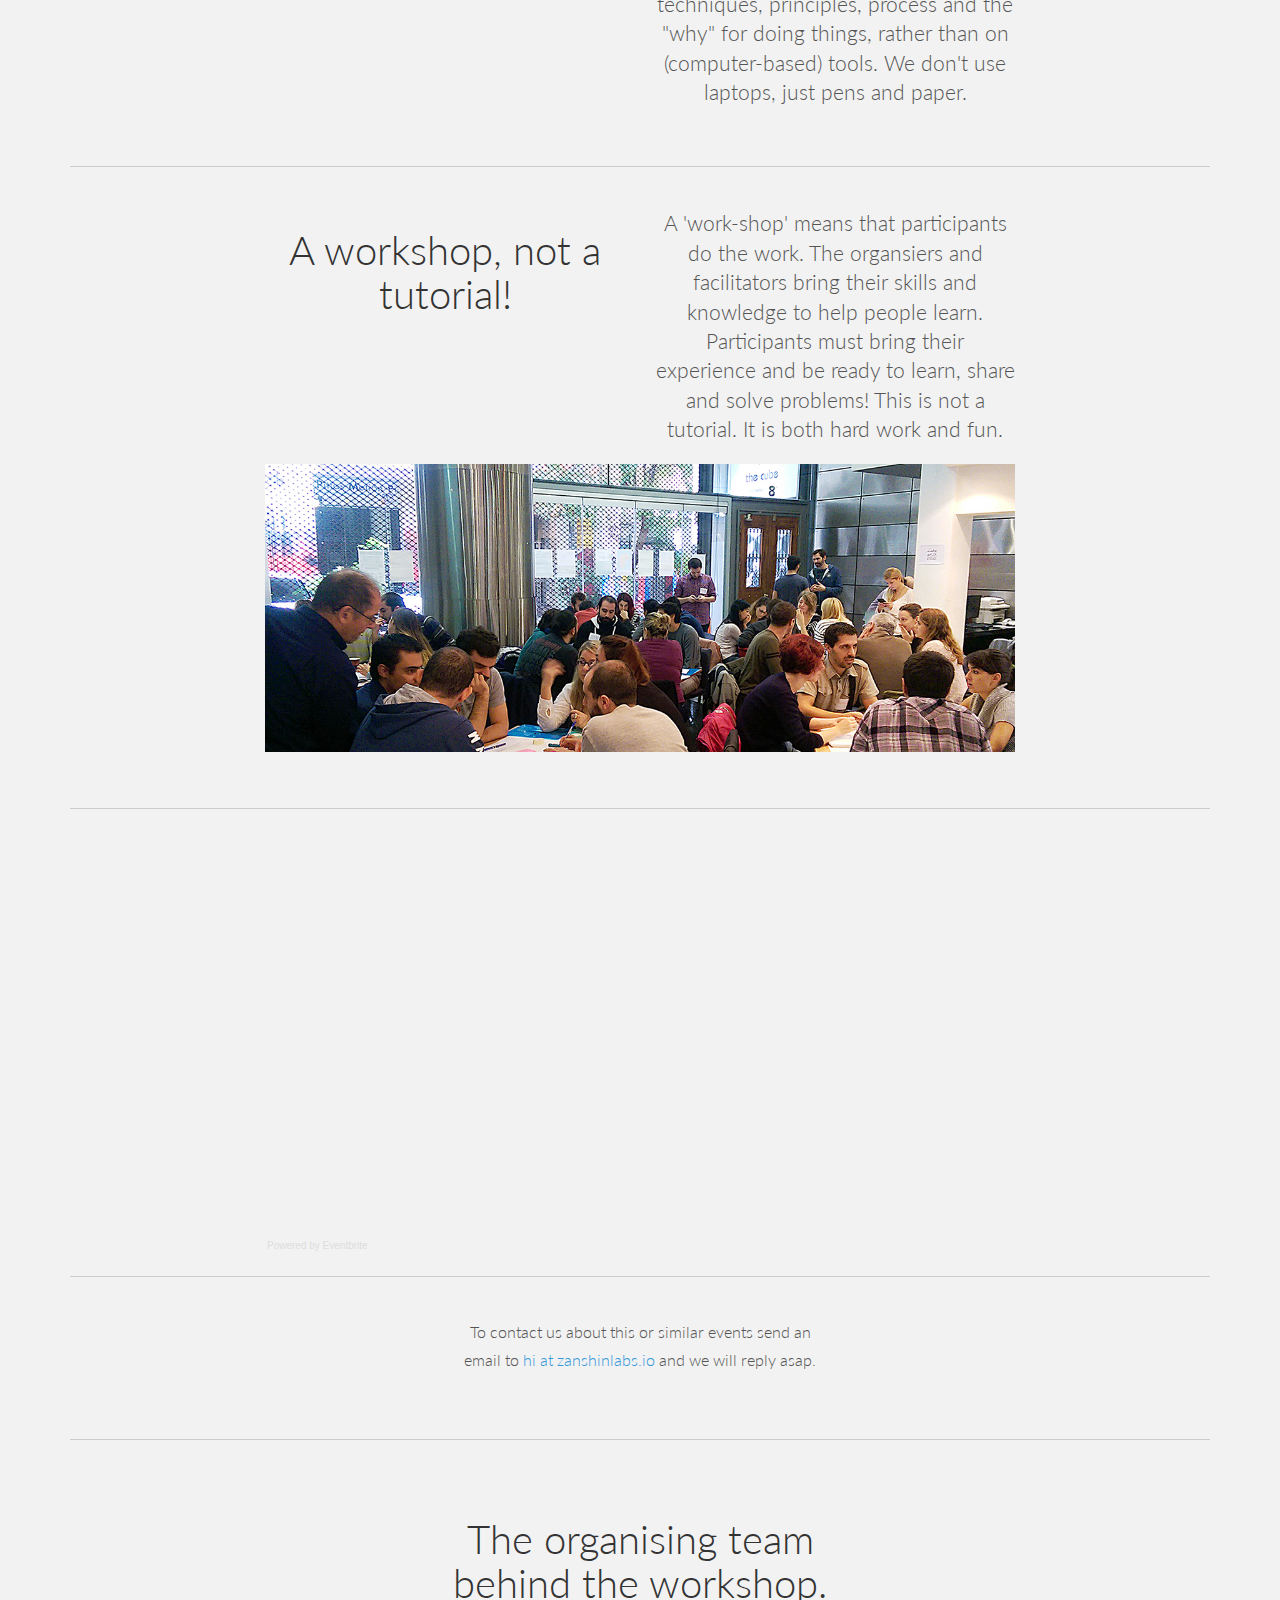
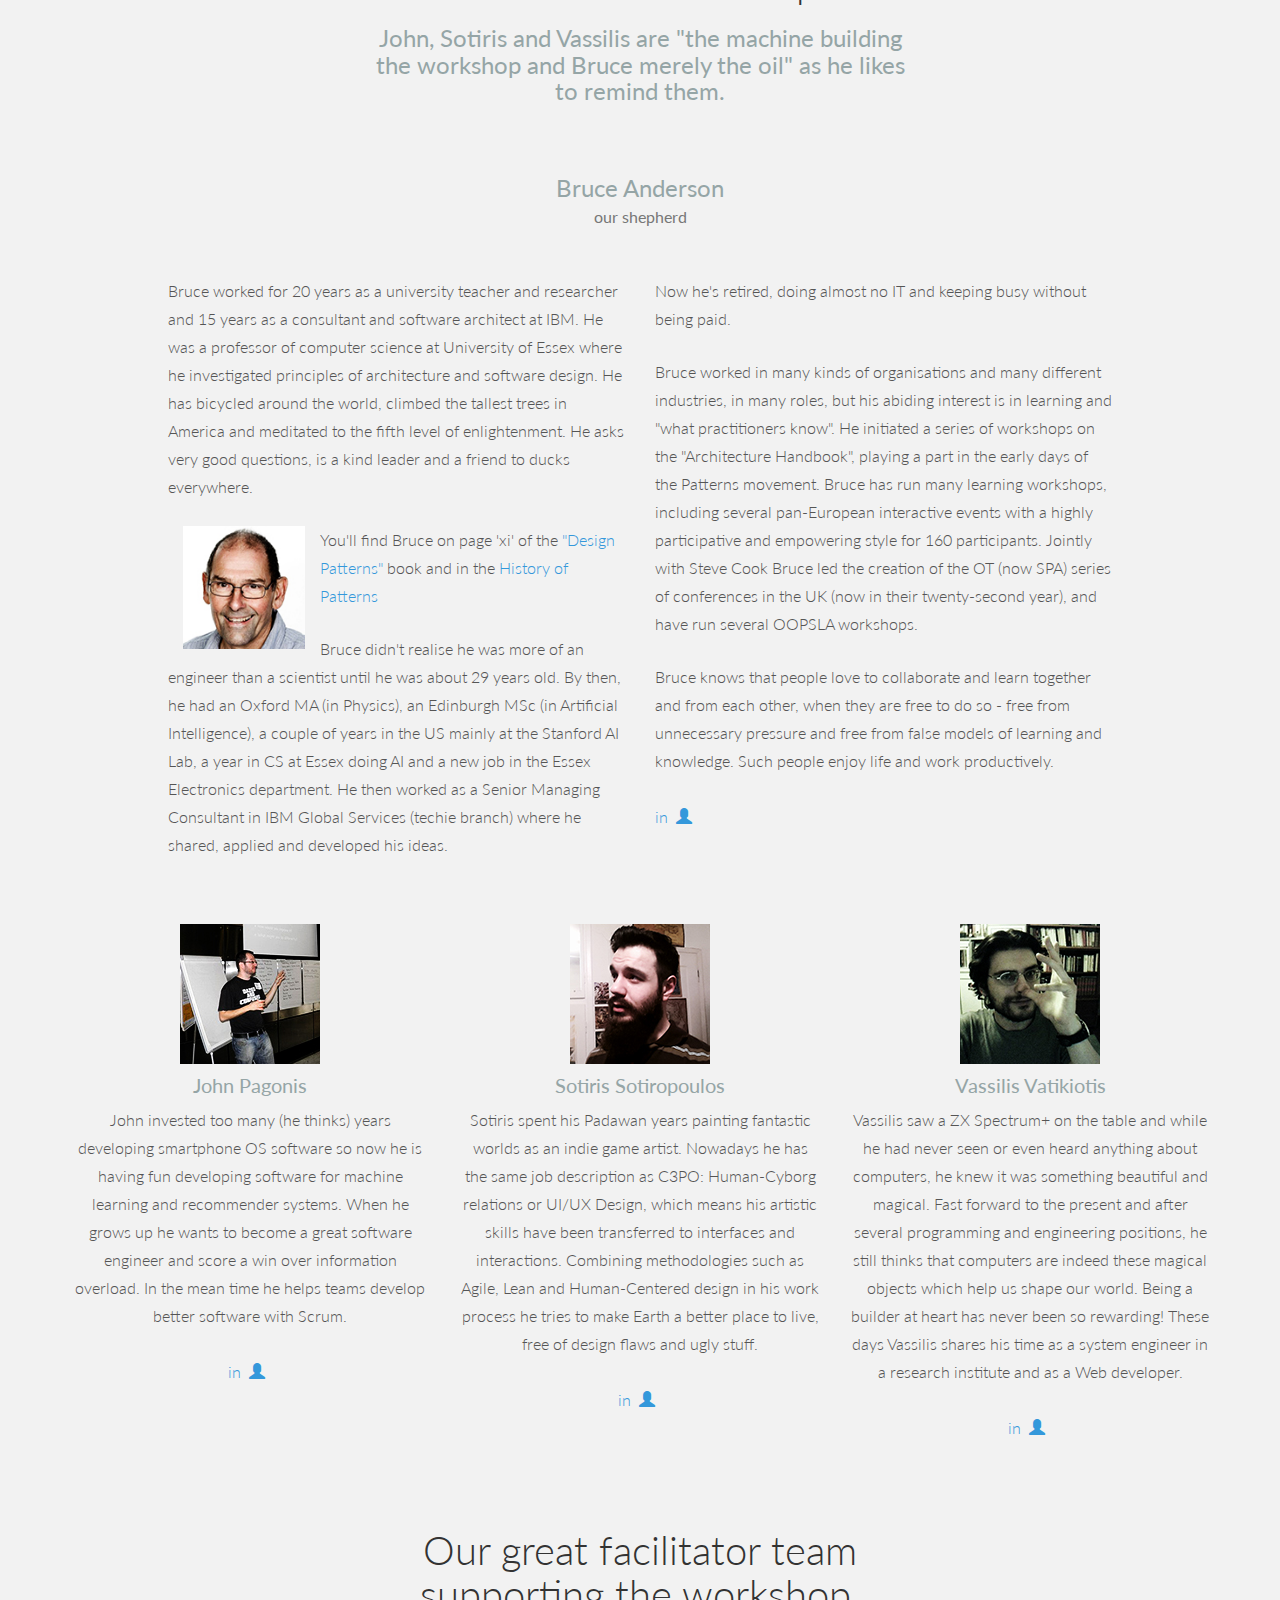
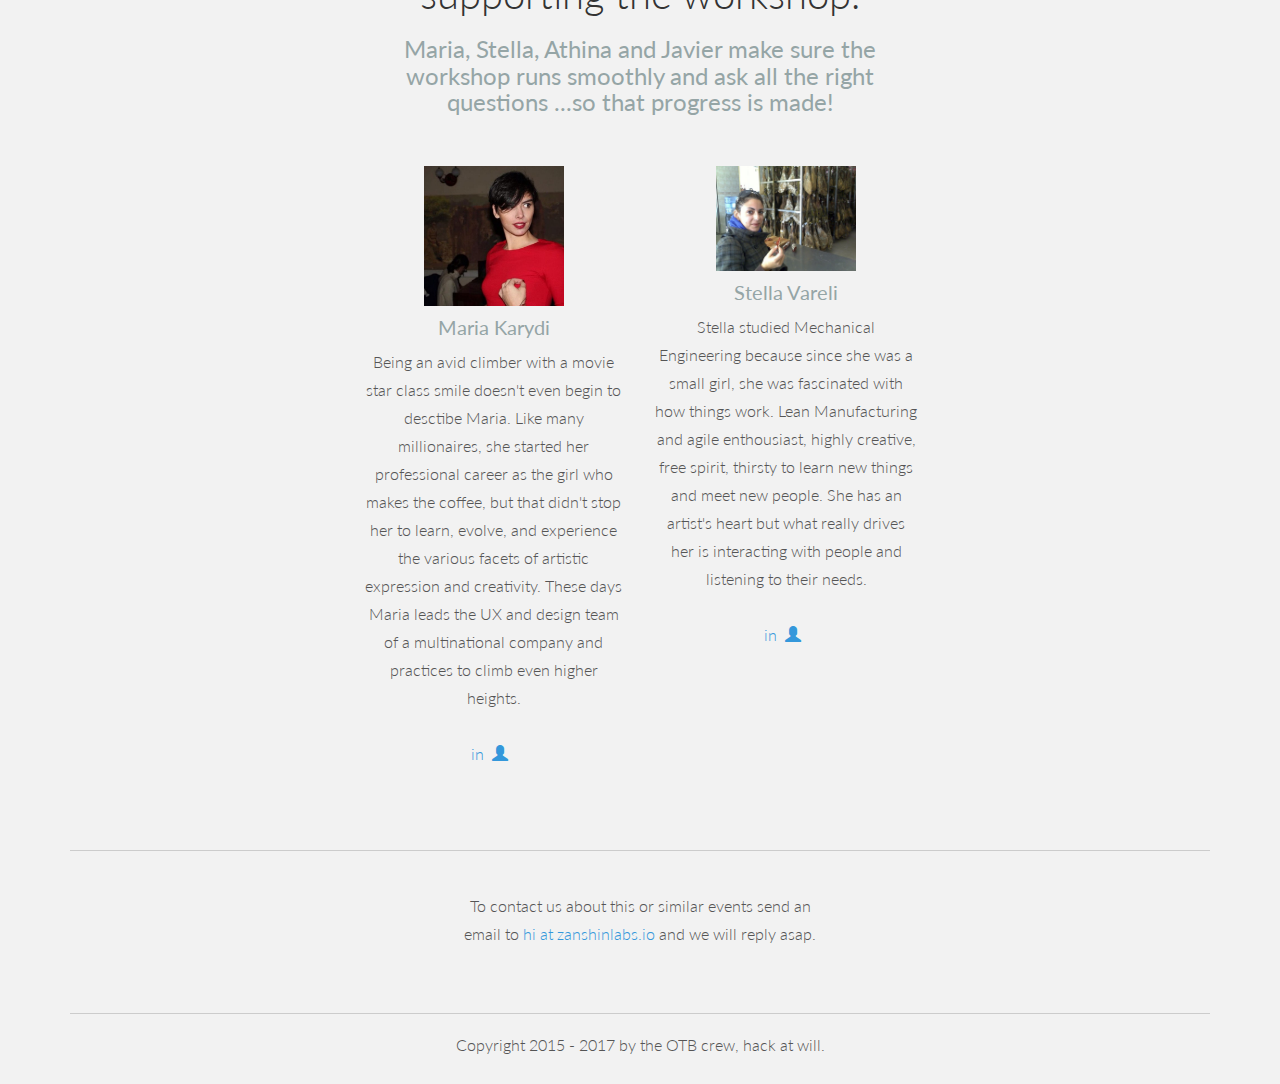
==== commit b653b4fc: "Lila has left the building" ====
--- a/index.html
+++ b/index.html
@@ -279,8 +279,8 @@
         <div class="row mt text-center">
             <div class="col-sm-3 col-sm-offset-3">
                 <img class="img-responsive-center" src="images/profileKaridi.jpg" width="140" alt="">
-                <h4>Lila Maria Karydi</h4>
-                <p>Being an avid climber with a movie star class smile doesn't even begin to desctibe Lila. Like many millionaires, she started her professional career as the girl who makes the coffee, but that didn't stop her to learn, evolve, and experience the various facets of artistic expression and creativity. These days Lila leads the UX and design team of a multinational company and practices to climb even higher heights. </p>
+                <h4>Maria Karydi</h4>
+                <p>Being an avid climber with a movie star class smile doesn't even begin to desctibe Maria. Like many millionaires, she started her professional career as the girl who makes the coffee, but that didn't stop her to learn, evolve, and experience the various facets of artistic expression and creativity. These days Maria leads the UX and design team of a multinational company and practices to climb even higher heights. </p>
                 <p><a href="https://gr.linkedin.com/in/mariakarydi">in<i class="glyphicon glyphicon-user"></i></a></p>
             </div>
 
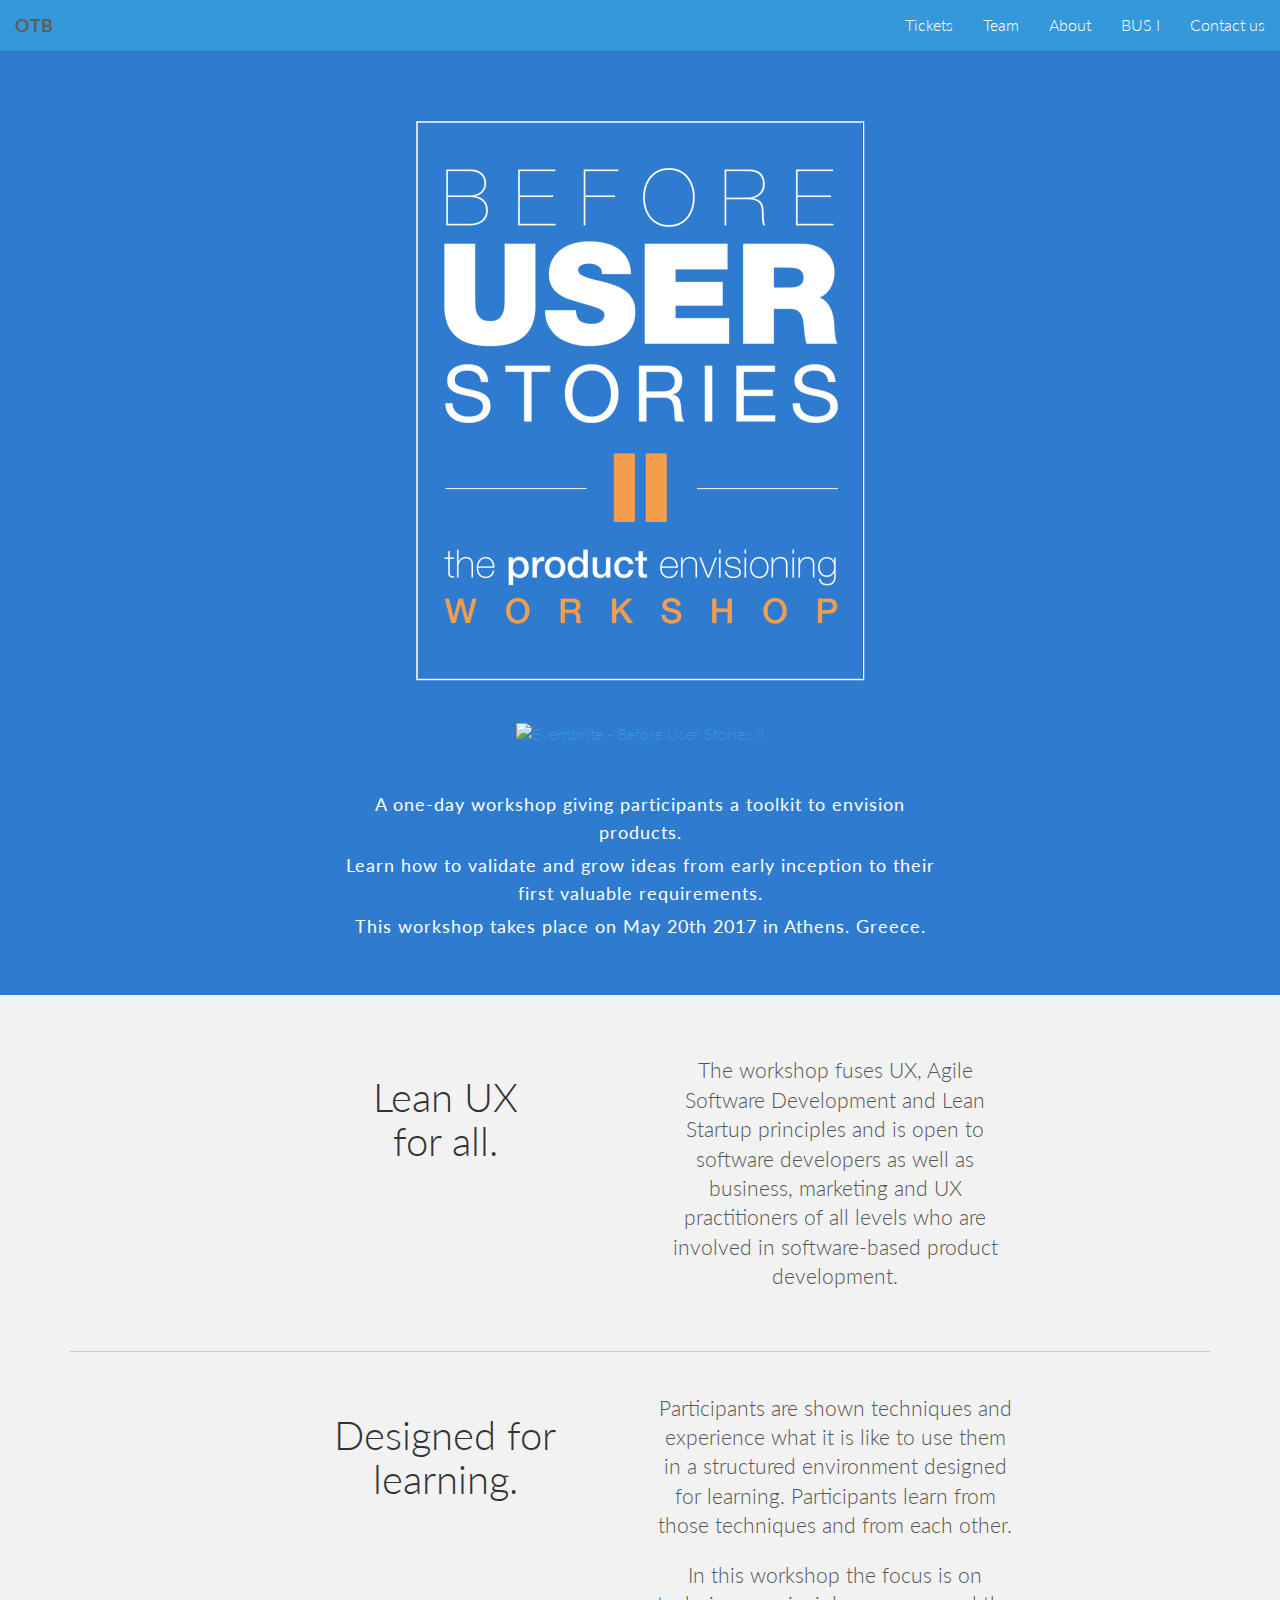
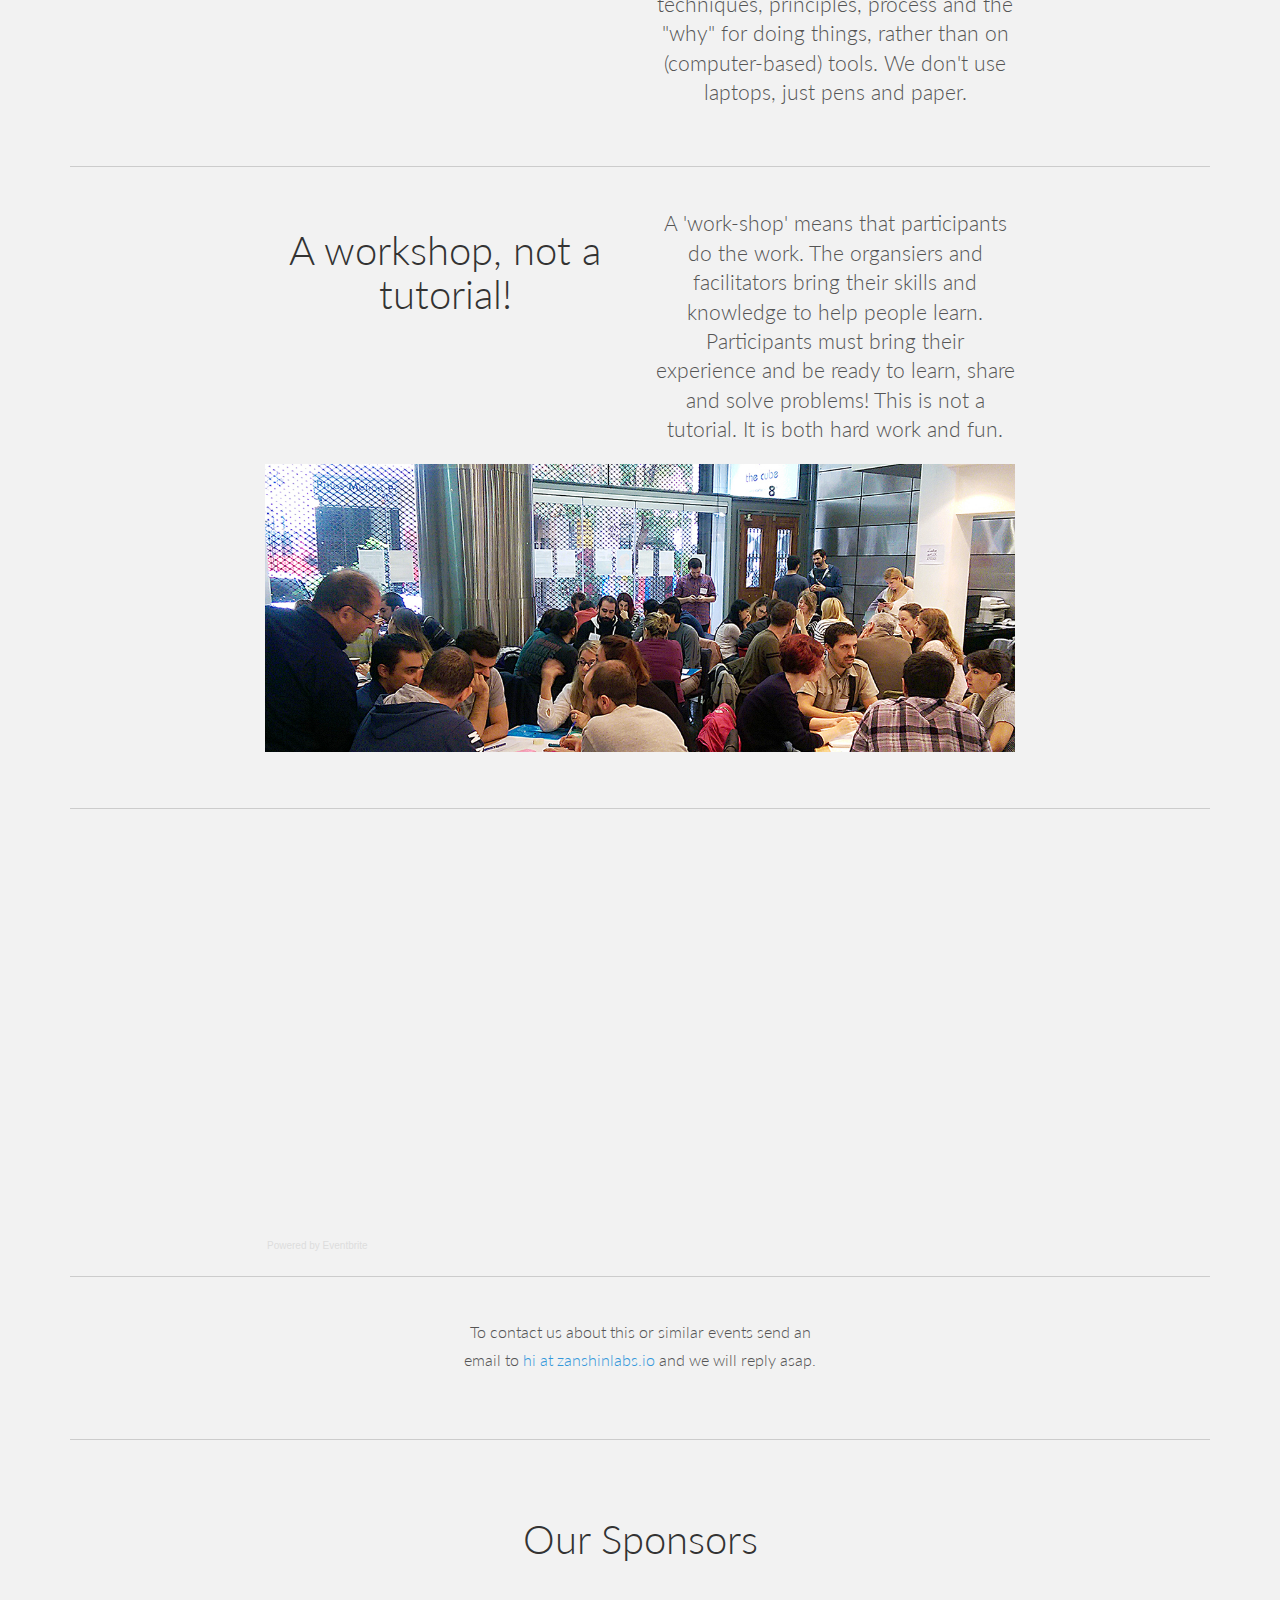
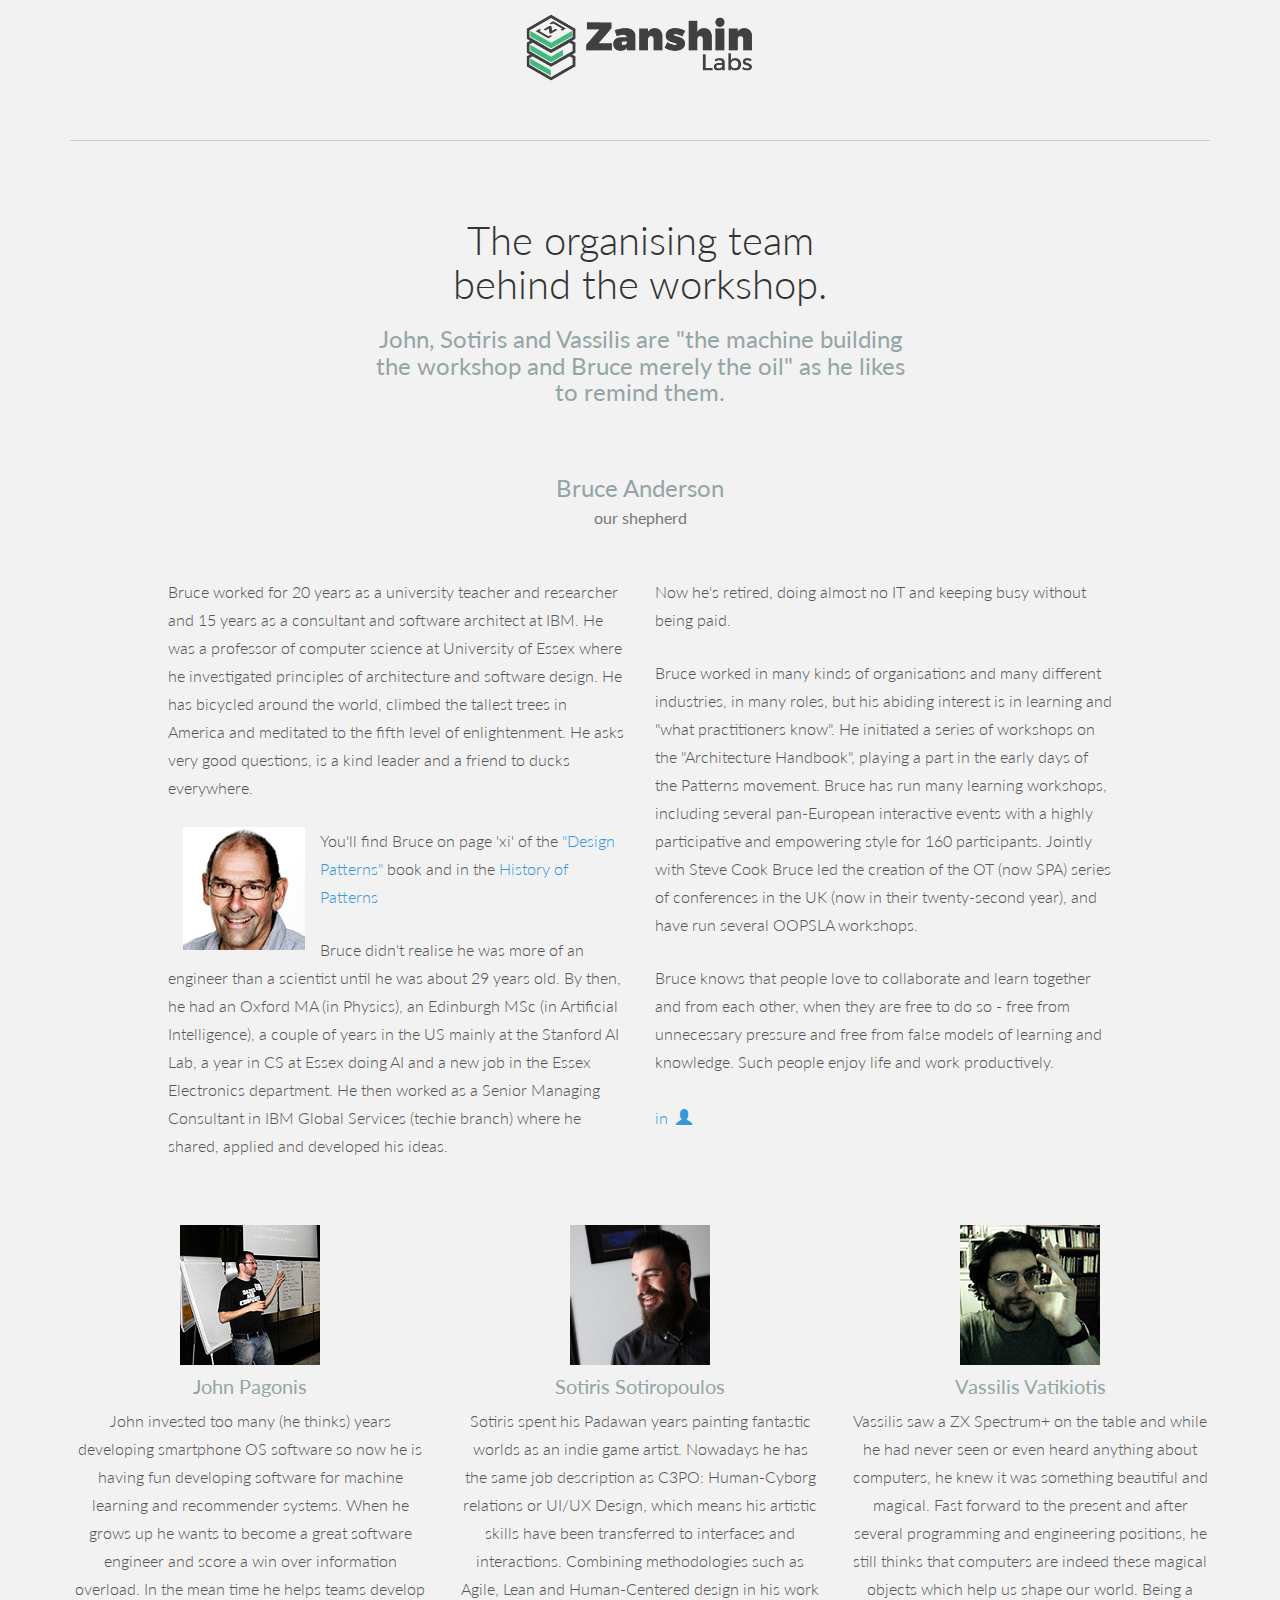
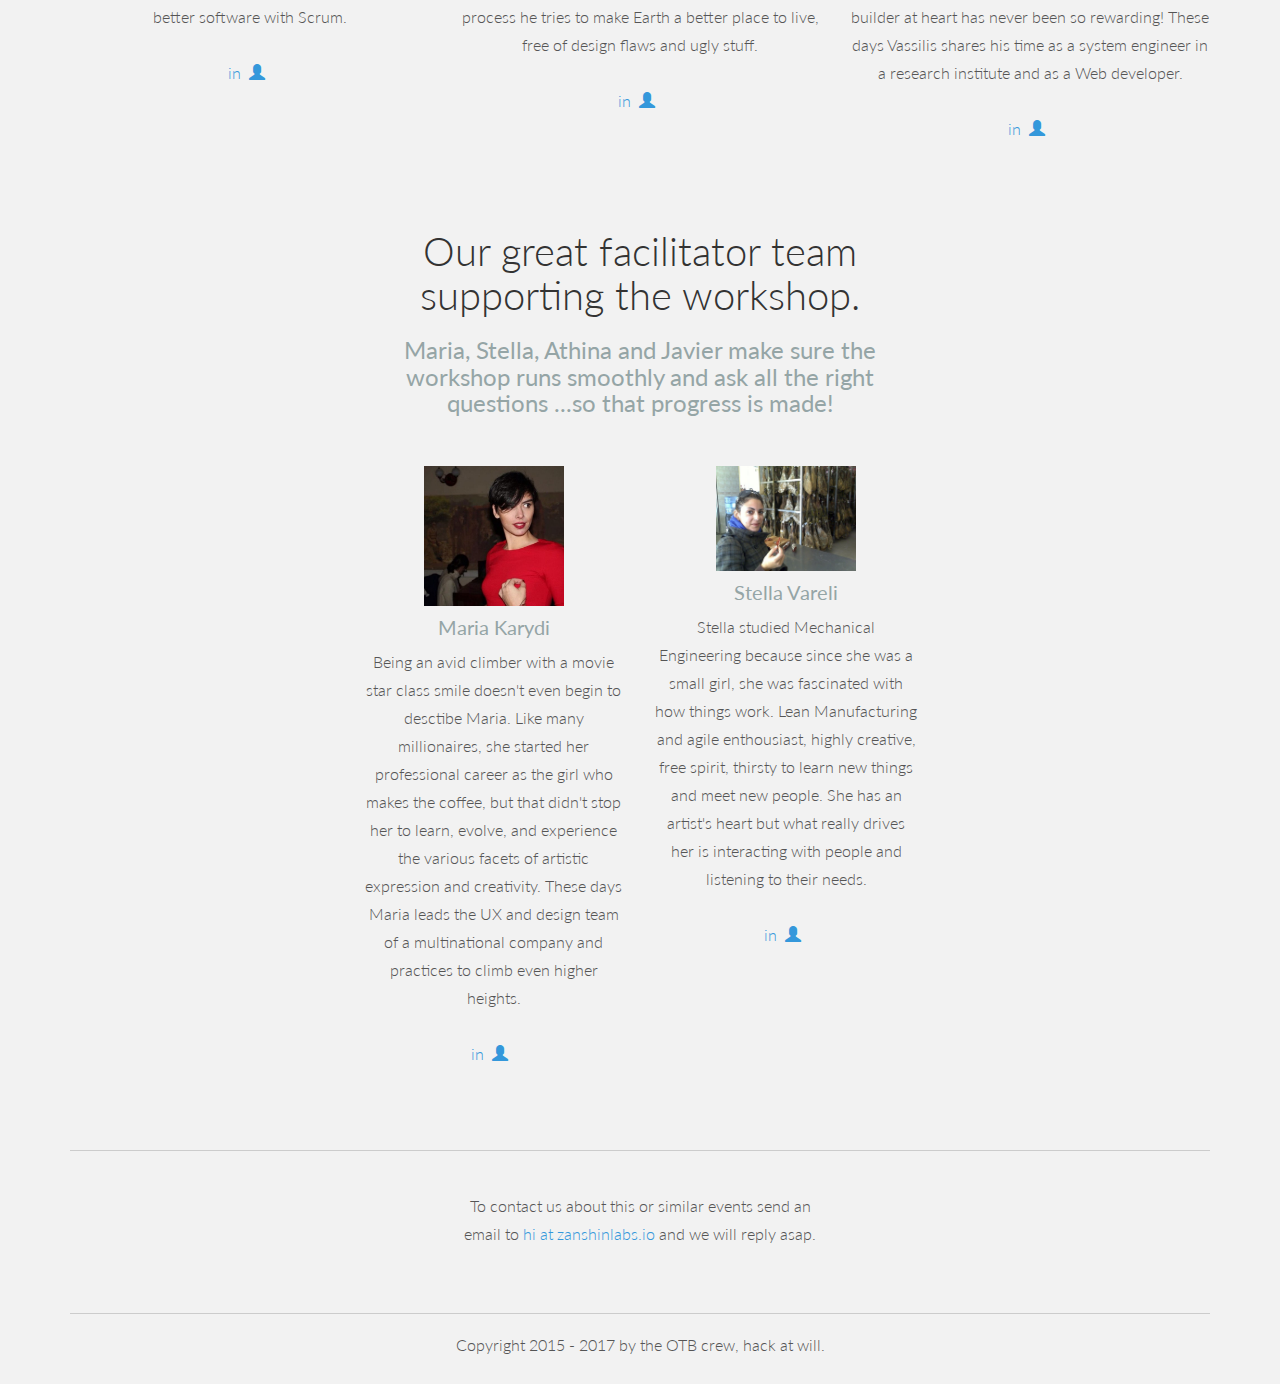
==== commit 046b9864: "Updated nav, Sotiris photo and added direct link to tickets on Eventbrite" ====
--- a/index.html
+++ b/index.html
@@ -60,6 +60,8 @@
 
             <div class="collapse navbar-collapse" id="otb-navbar">
                 <ul class="nav navbar-nav navbar-right">
+                    <li><a href="https://www.eventbrite.com/e/before-user-stories-ii-tickets-34027910396?ref=ebtn#tickets" target="_blank">Tickets</a></li>
+                    <li><a href="index.html#team">Team</a></li>
                     <li><a href="about.html">About</a></li>
                     <li><a href="bus.html">BUS I</a></li>
                     <li><a href="index.html#contactus">Contact us</a></li>
@@ -172,9 +174,9 @@
                 <!-- End of Eventbrite order form -->
             </div>
             <!-- /col-sm-8 -->
-
-        </div>
-        <!-- /row -->
+        </div>
+        <!-- /row -->
+        
         <hr>
         <div class="row mt text-center">
             <div class="col-sm-4 col-sm-offset-4">
@@ -187,8 +189,20 @@
     <!-- /container -->
 
 
+    <div class="container">
+        <div class="row mt centered">
+            <h1>Our Sponsors</h1>
+            <br>
+            <div class="col-sm-6 col-sm-offset-3">
+                <a href="http://zanshinlabs.io/?utm_source=otbconf&utm_medium=web&utm_campaign=sponsorlink" target="_blank">
+                    <img src="/images/zl_logo_full_A01.png" class="image-responsive" width="256">
+                </a>
+            </div>
+        </div>
+        <hr>
+    </div>
     
-    <div class="container">
+    <div class="container" id="team">
         <div class="row mt centered">
             <div class="col-sm-6 col-sm-offset-3">
                 <h1>The organising team<br/> behind the workshop.</h1>
@@ -250,7 +264,7 @@
             <!--/col-sm-4 -->
 
             <div class="col-sm-4">
-                <img class="img-responsive-center" src="images/profileMojo.jpg" width="140" alt="">
+                <img class="img-responsive-center" src="images/profileSotiris.jpg" width="140" alt="">
                 <h4>Sotiris Sotiropoulos</h4>
                 <p>Sotiris spent his Padawan years painting fantastic worlds as an indie game artist. Nowadays he has the same job description as C3PO: Human-Cyborg relations or UI/UX Design, which means his artistic skills have been transferred to interfaces and interactions. Combining methodologies such as Agile, Lean and Human-Centered design in his work process he tries to make Earth a better place to live, free of design flaws and ugly stuff. </p>
                 <p><a href="https://gr.linkedin.com/pub/sotiris-sotiropoulos/40/a06/2b2">in<i class="glyphicon glyphicon-user"></i></a></p>
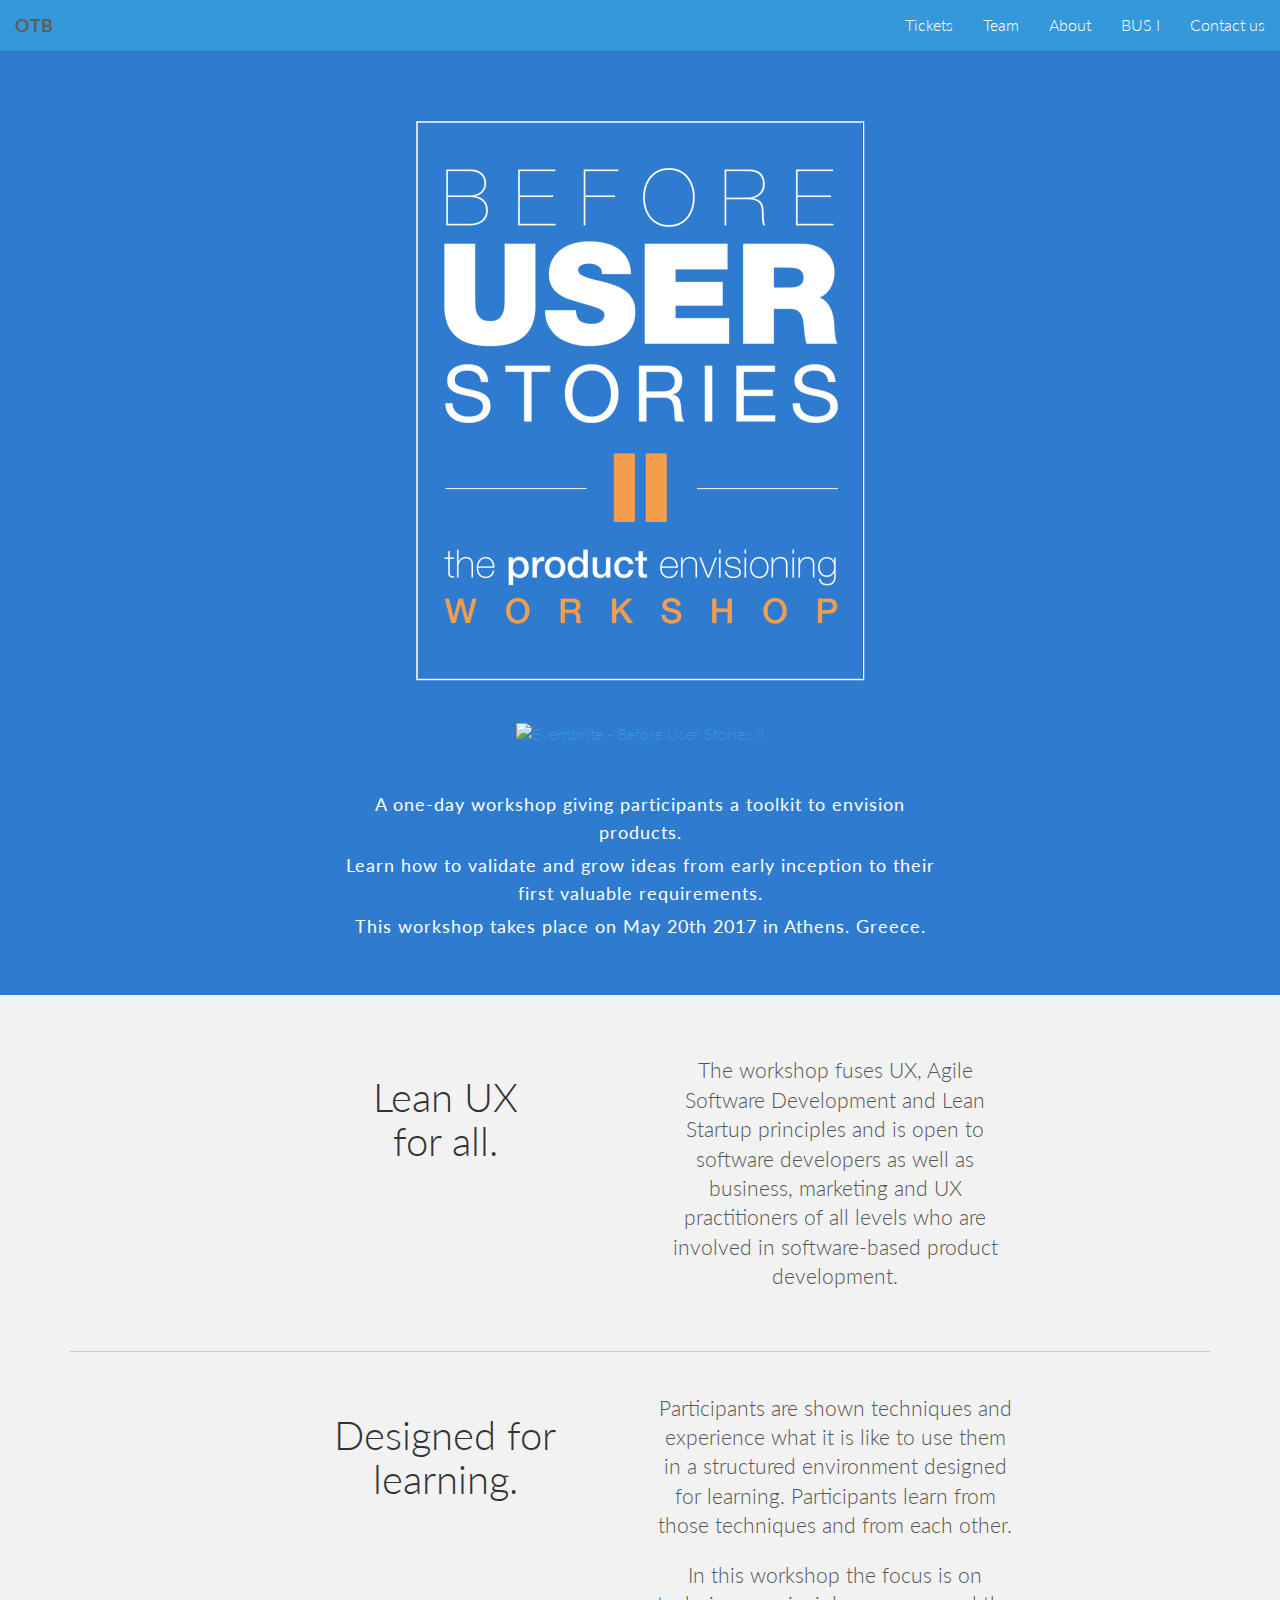
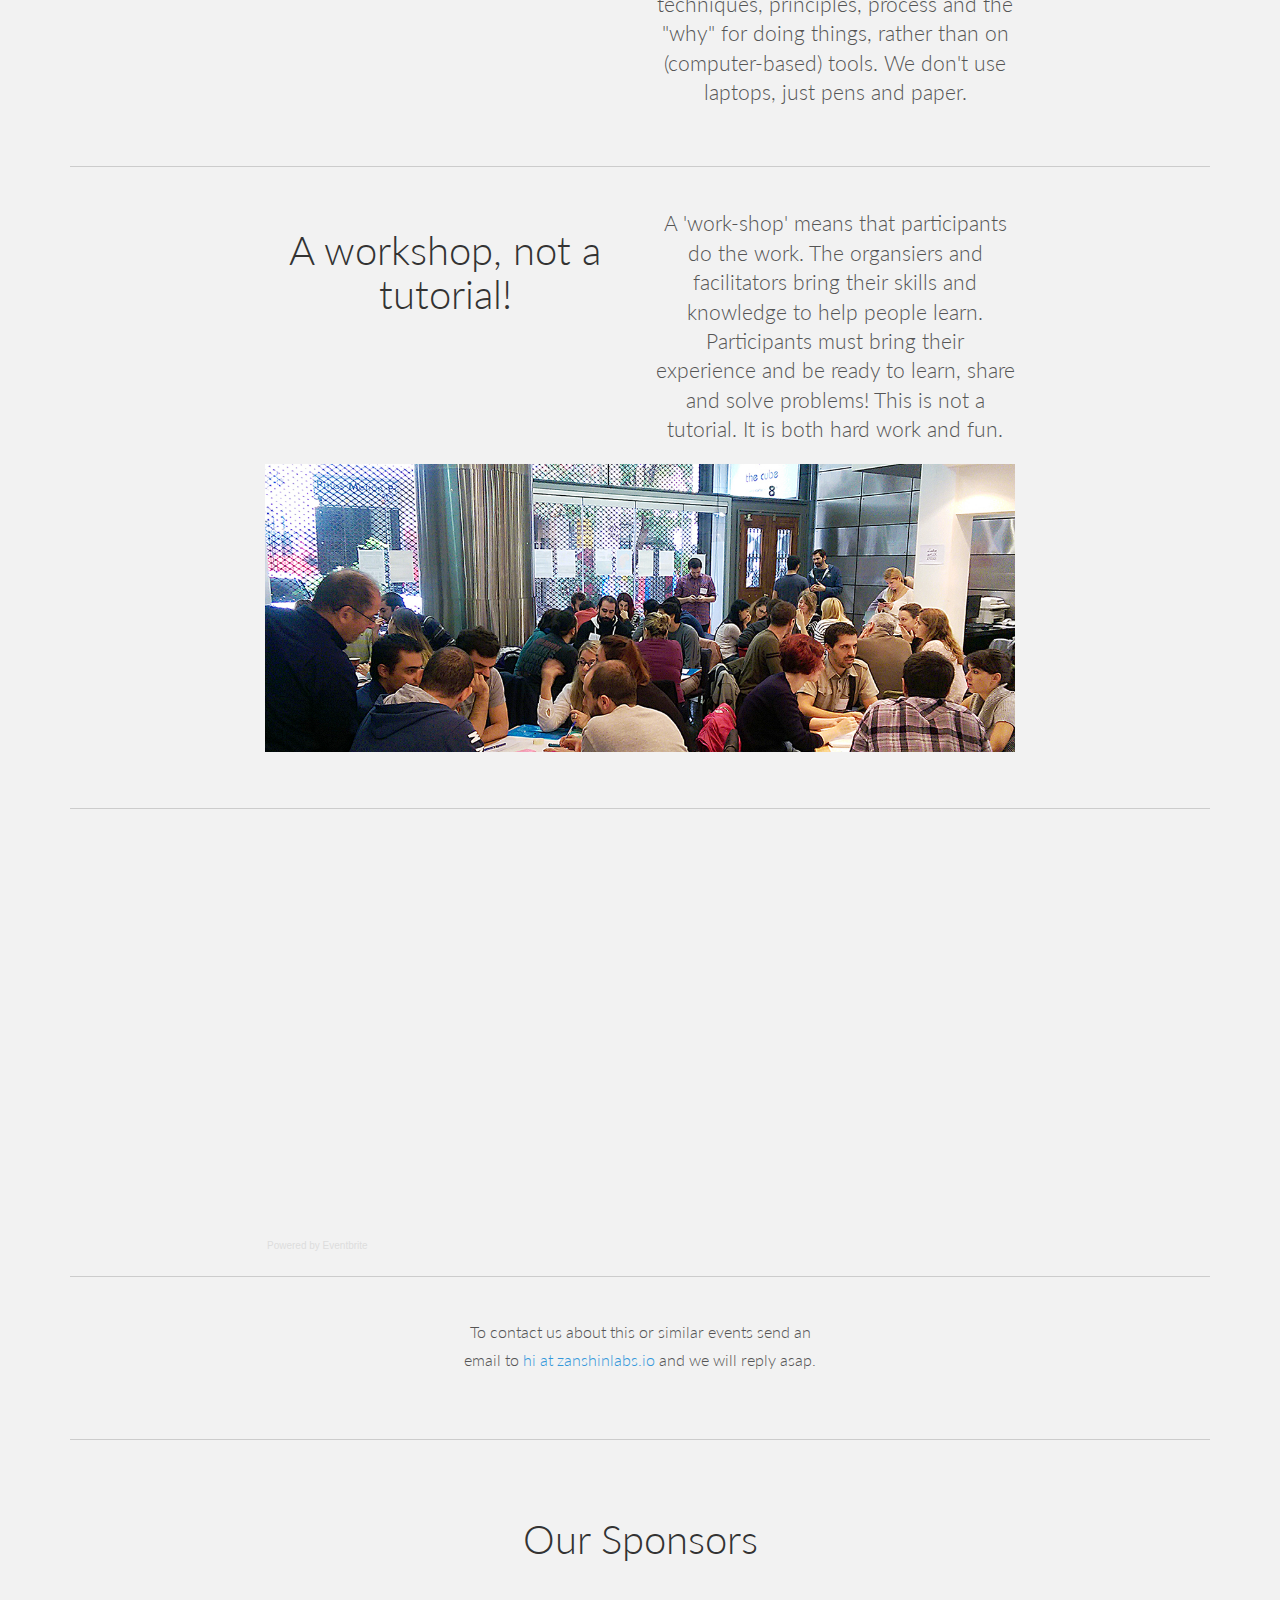
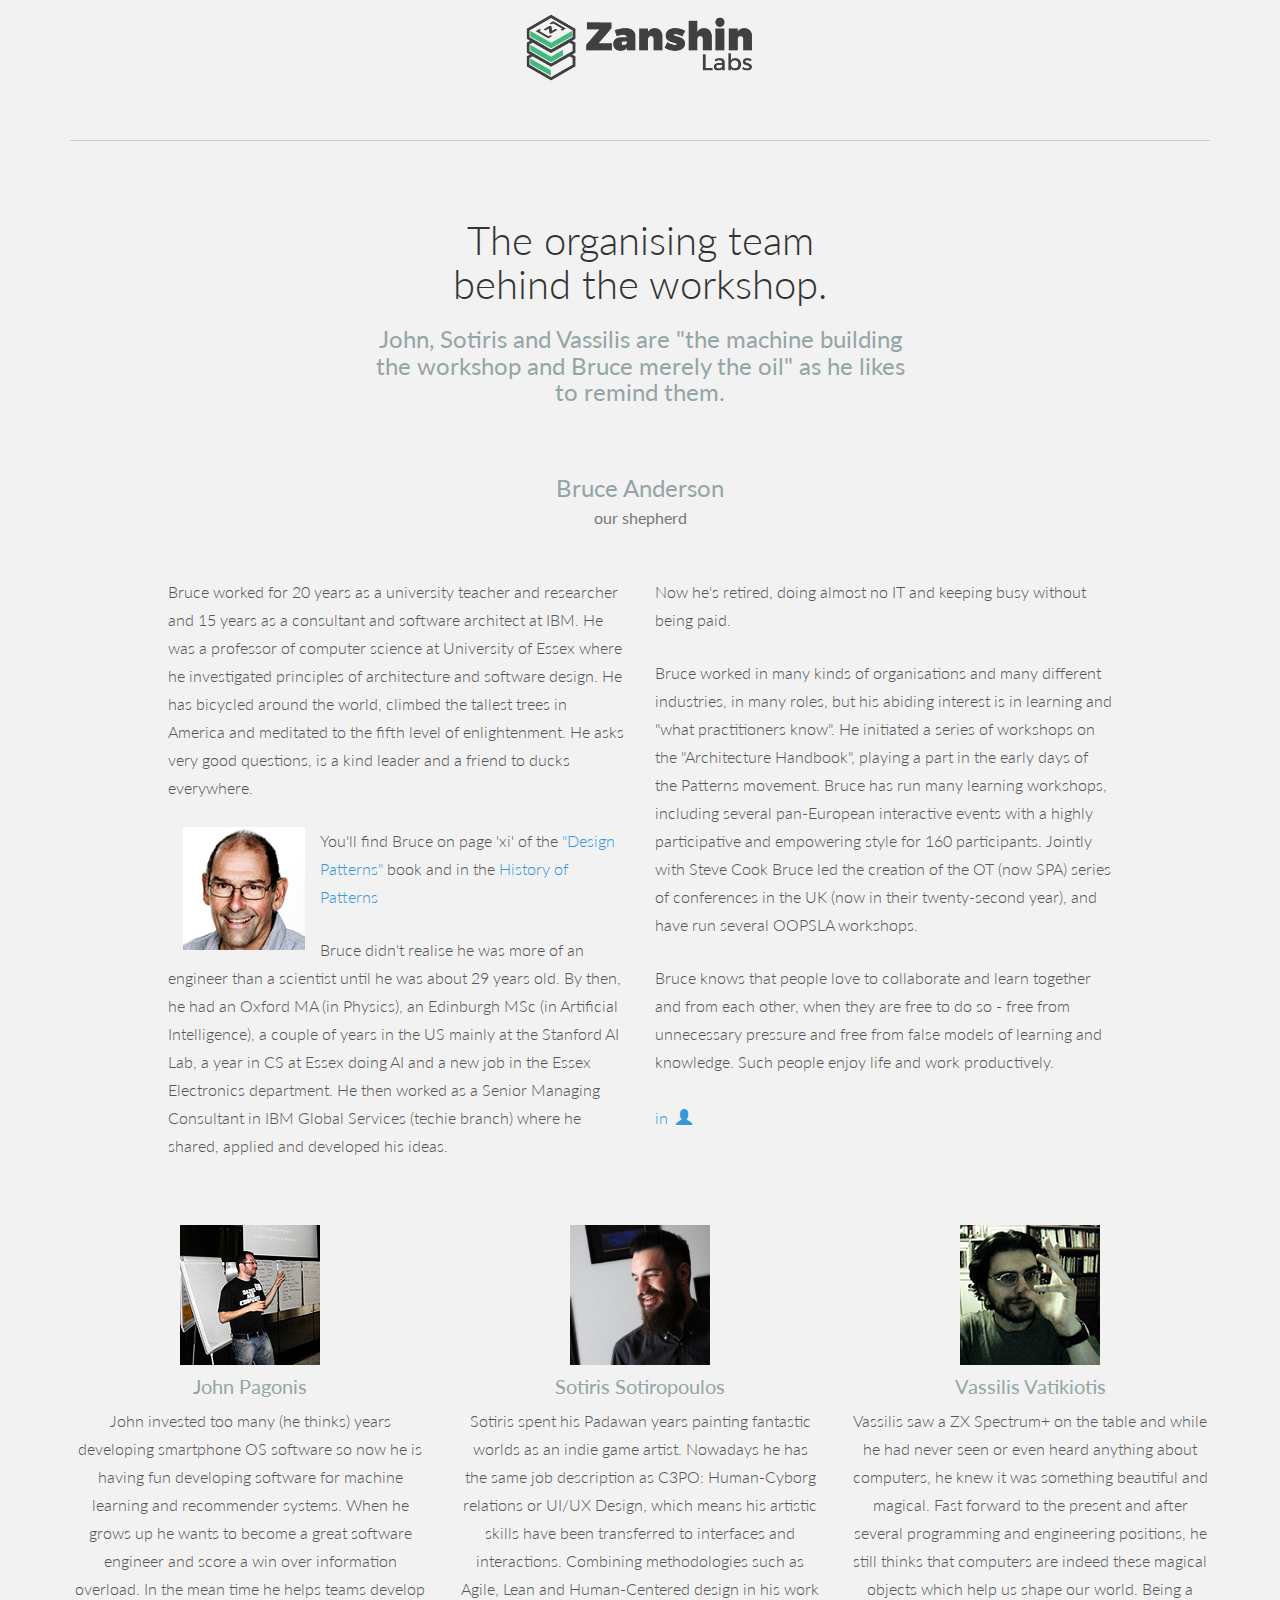
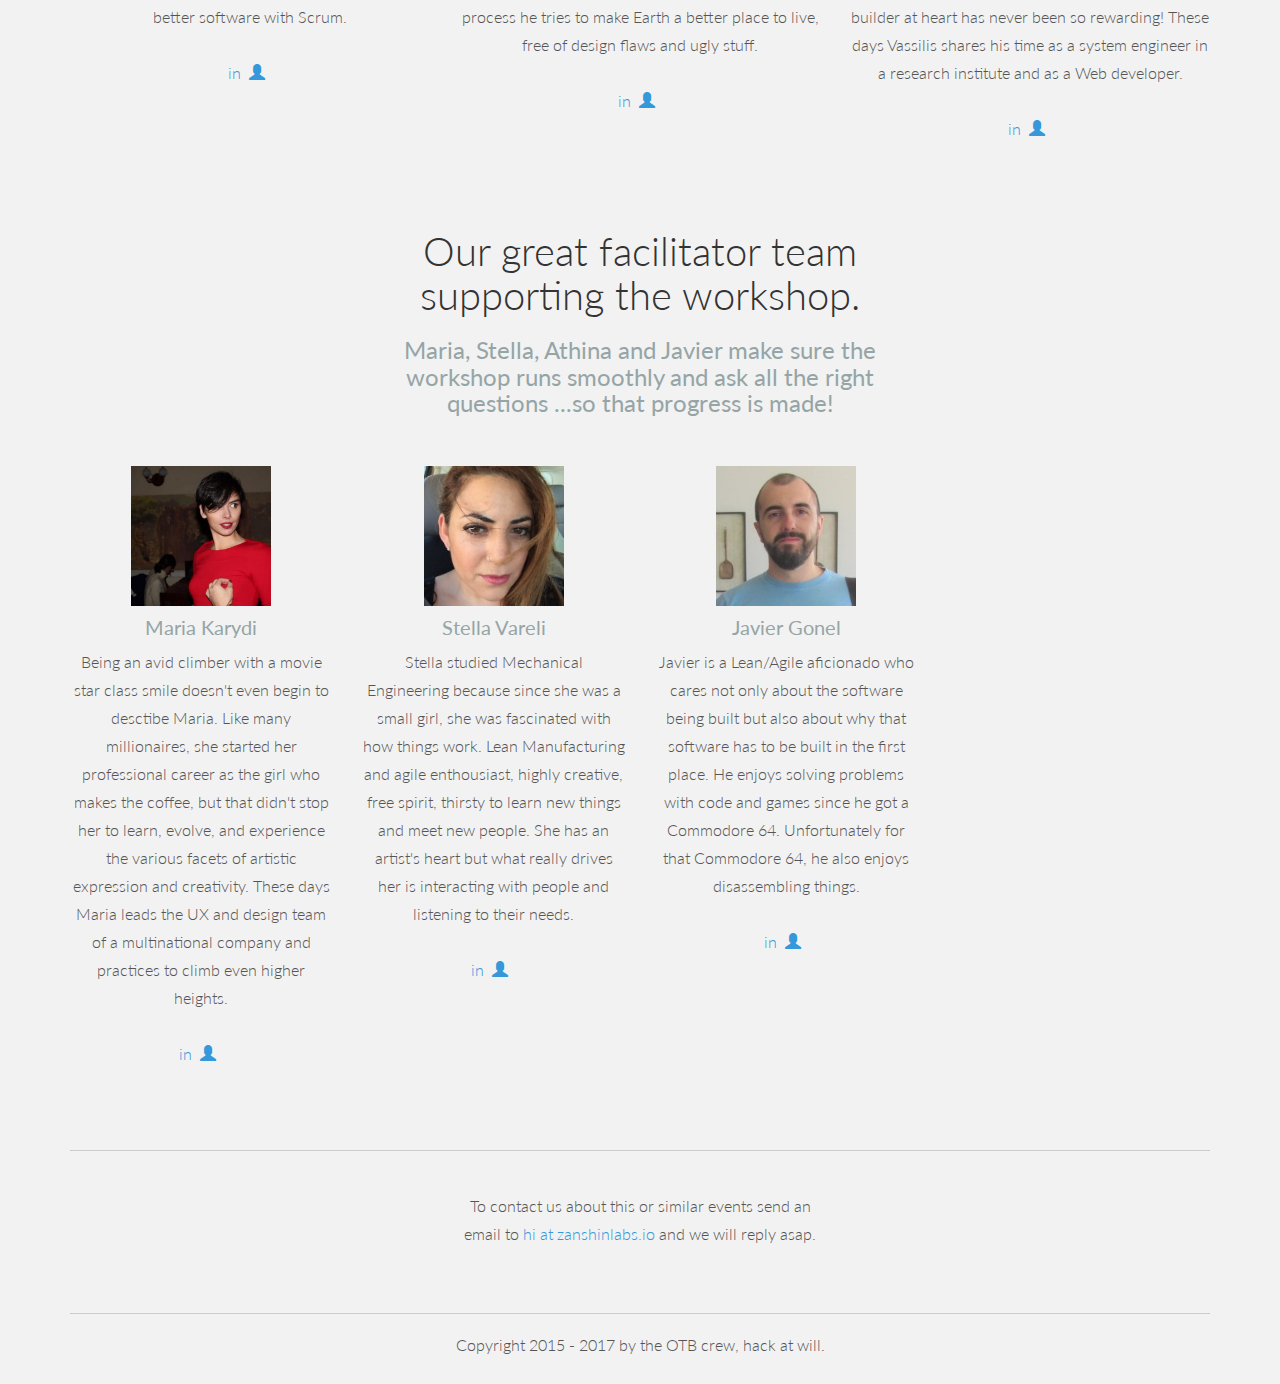
==== commit f3ccf0a3: "added Javier's bio, updated stella's pic" ====
--- a/index.html
+++ b/index.html
@@ -291,7 +291,7 @@
         <!-- /row -->
 
         <div class="row mt text-center">
-            <div class="col-sm-3 col-sm-offset-3">
+            <div class="col-sm-3">
                 <img class="img-responsive-center" src="images/profileKaridi.jpg" width="140" alt="">
                 <h4>Maria Karydi</h4>
                 <p>Being an avid climber with a movie star class smile doesn't even begin to desctibe Maria. Like many millionaires, she started her professional career as the girl who makes the coffee, but that didn't stop her to learn, evolve, and experience the various facets of artistic expression and creativity. These days Maria leads the UX and design team of a multinational company and practices to climb even higher heights. </p>
@@ -301,14 +301,19 @@
            
 
             <div class="col-sm-3">
-                <img class="img-responsive-center" src="images/profileVAreli.jpg" width="140" alt="">
+                <img class="img-responsive-center" src="images/profileStella.jpg" width="140" alt="">
                 <h4>Stella Vareli</h4>
                 <p>Stella studied Mechanical Engineering because since she was a small girl, she was fascinated with how things work. Lean Manufacturing and agile enthousiast, highly creative, free spirit, thirsty to learn new things and meet new people. She has an artist's heart but what really drives her is interacting with people and listening to their needs.
                 </p>
                 <p><a href="https://gr.linkedin.com/pub/stella-vareli/b3/36/b3b">in<i class="glyphicon glyphicon-user"></i></a></p>
             </div>
 
-
+            <div class="col-sm-3">
+                <img class="img-responsive-center" src="images/profileJavier.jpg" width="140" alt="">
+                <h4>Javier Gonel</h4>
+                <p>Javier is a Lean/Agile aficionado who cares not only about the software being built but also about why that software has to be built in the first place. He enjoys solving problems with code and games since he got a Commodore 64. Unfortunately for that Commodore 64, he also enjoys disassembling things.</p>
+                <p><a href="https://www.linkedin.com/in/javiergonel/">in<i class="glyphicon glyphicon-user"></i></a></p>
+            </div>
 
         </div>
 
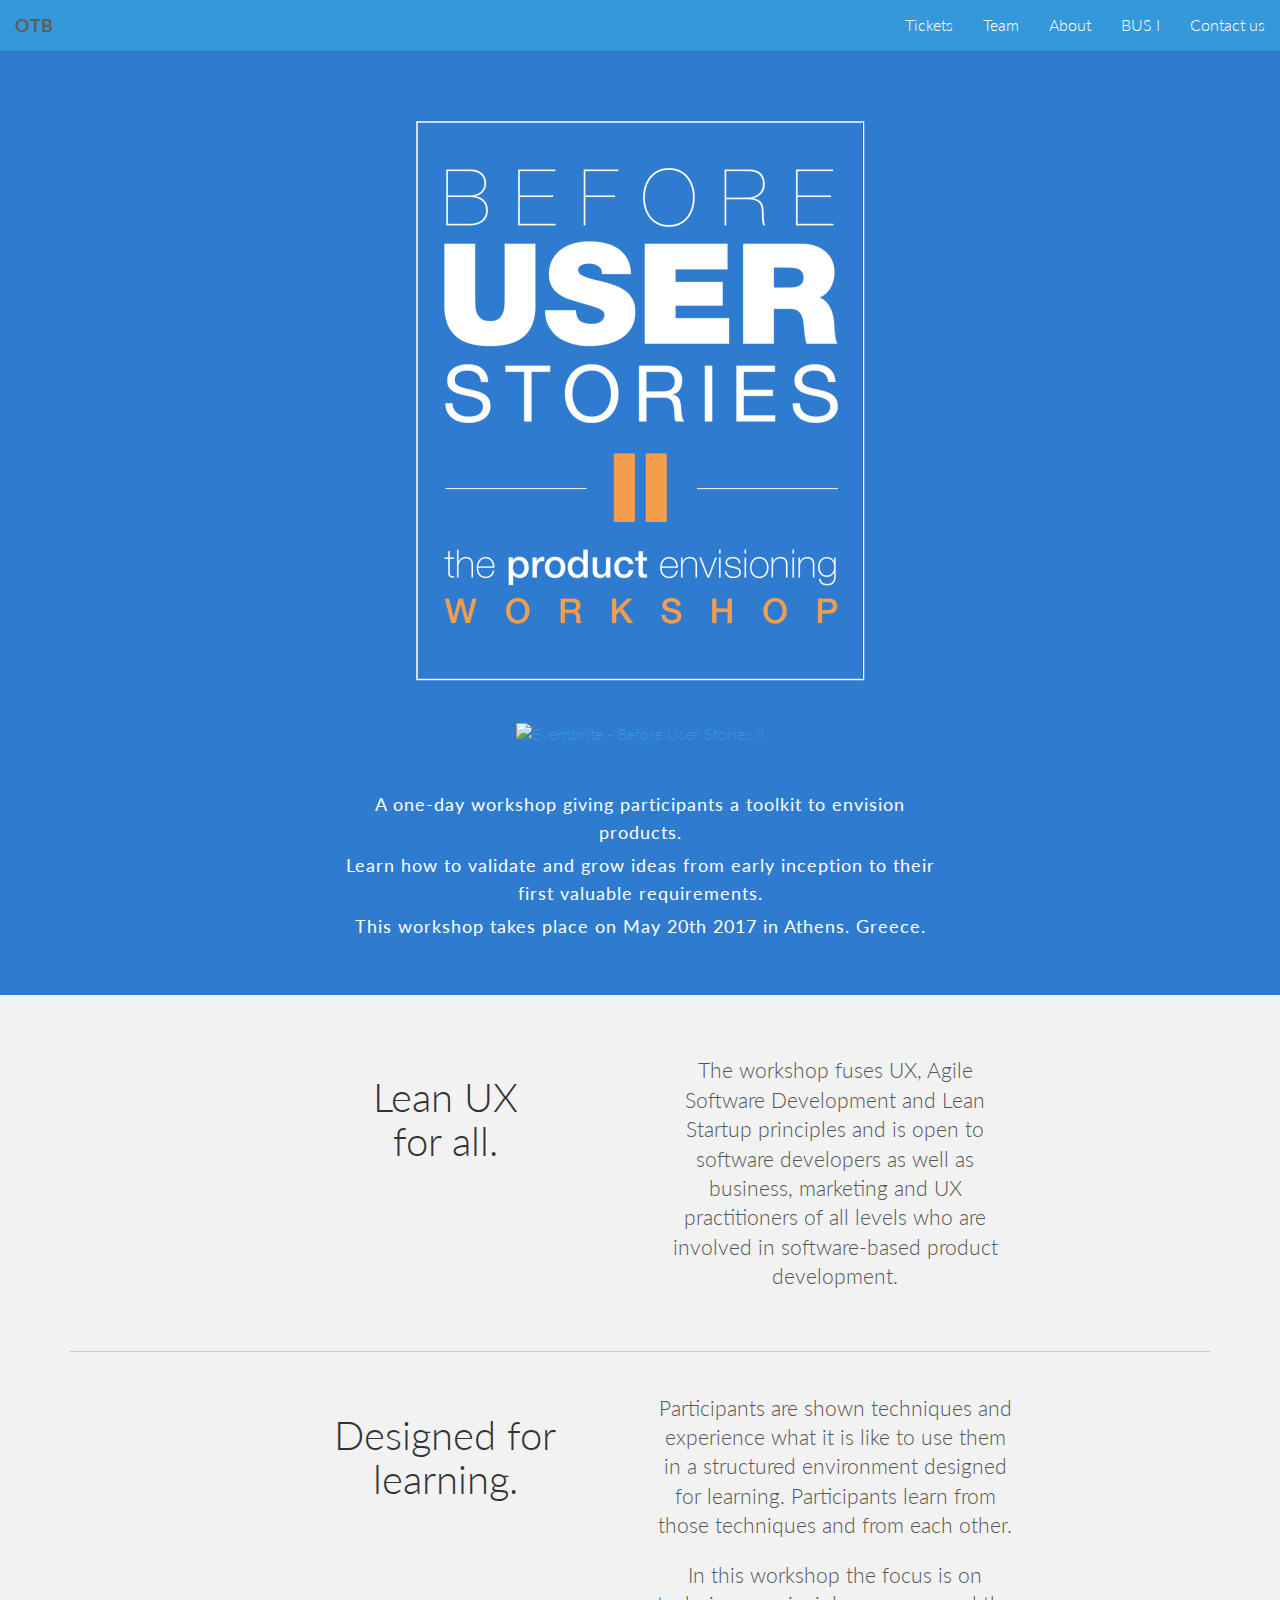
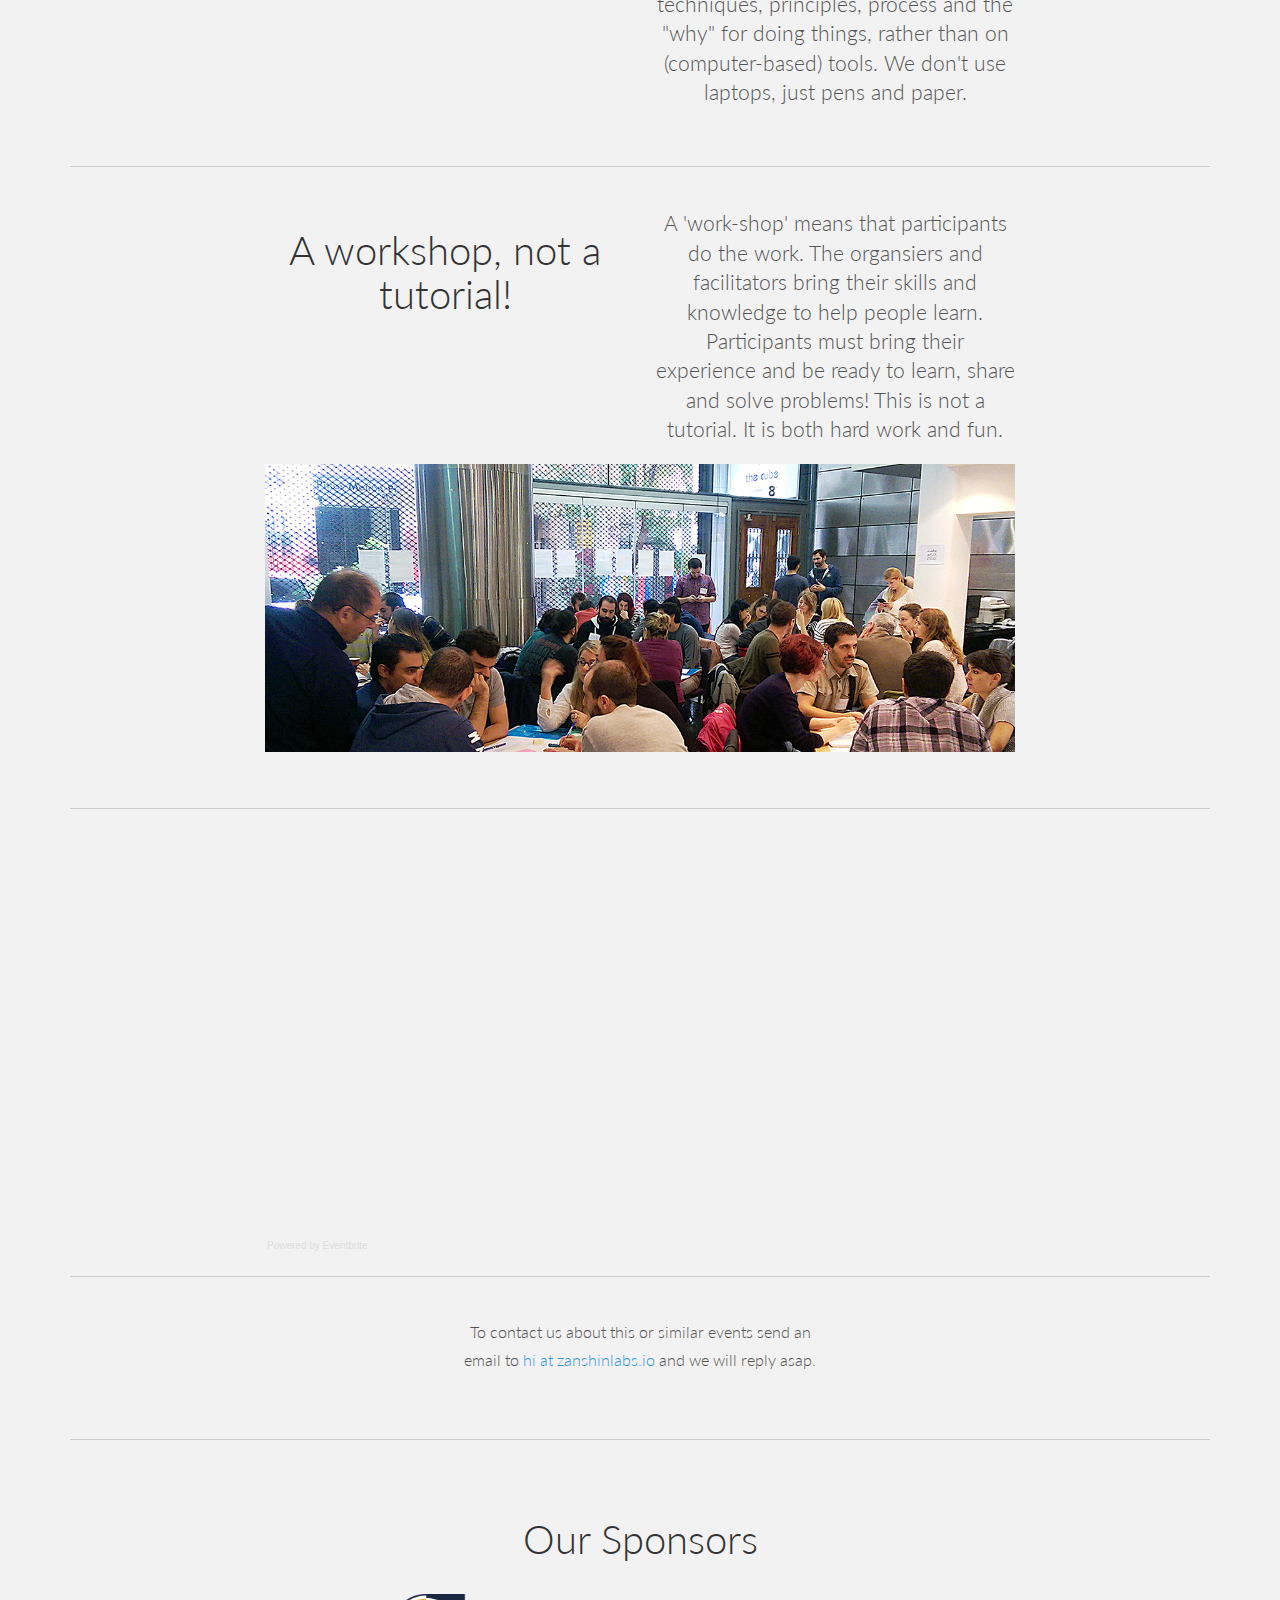
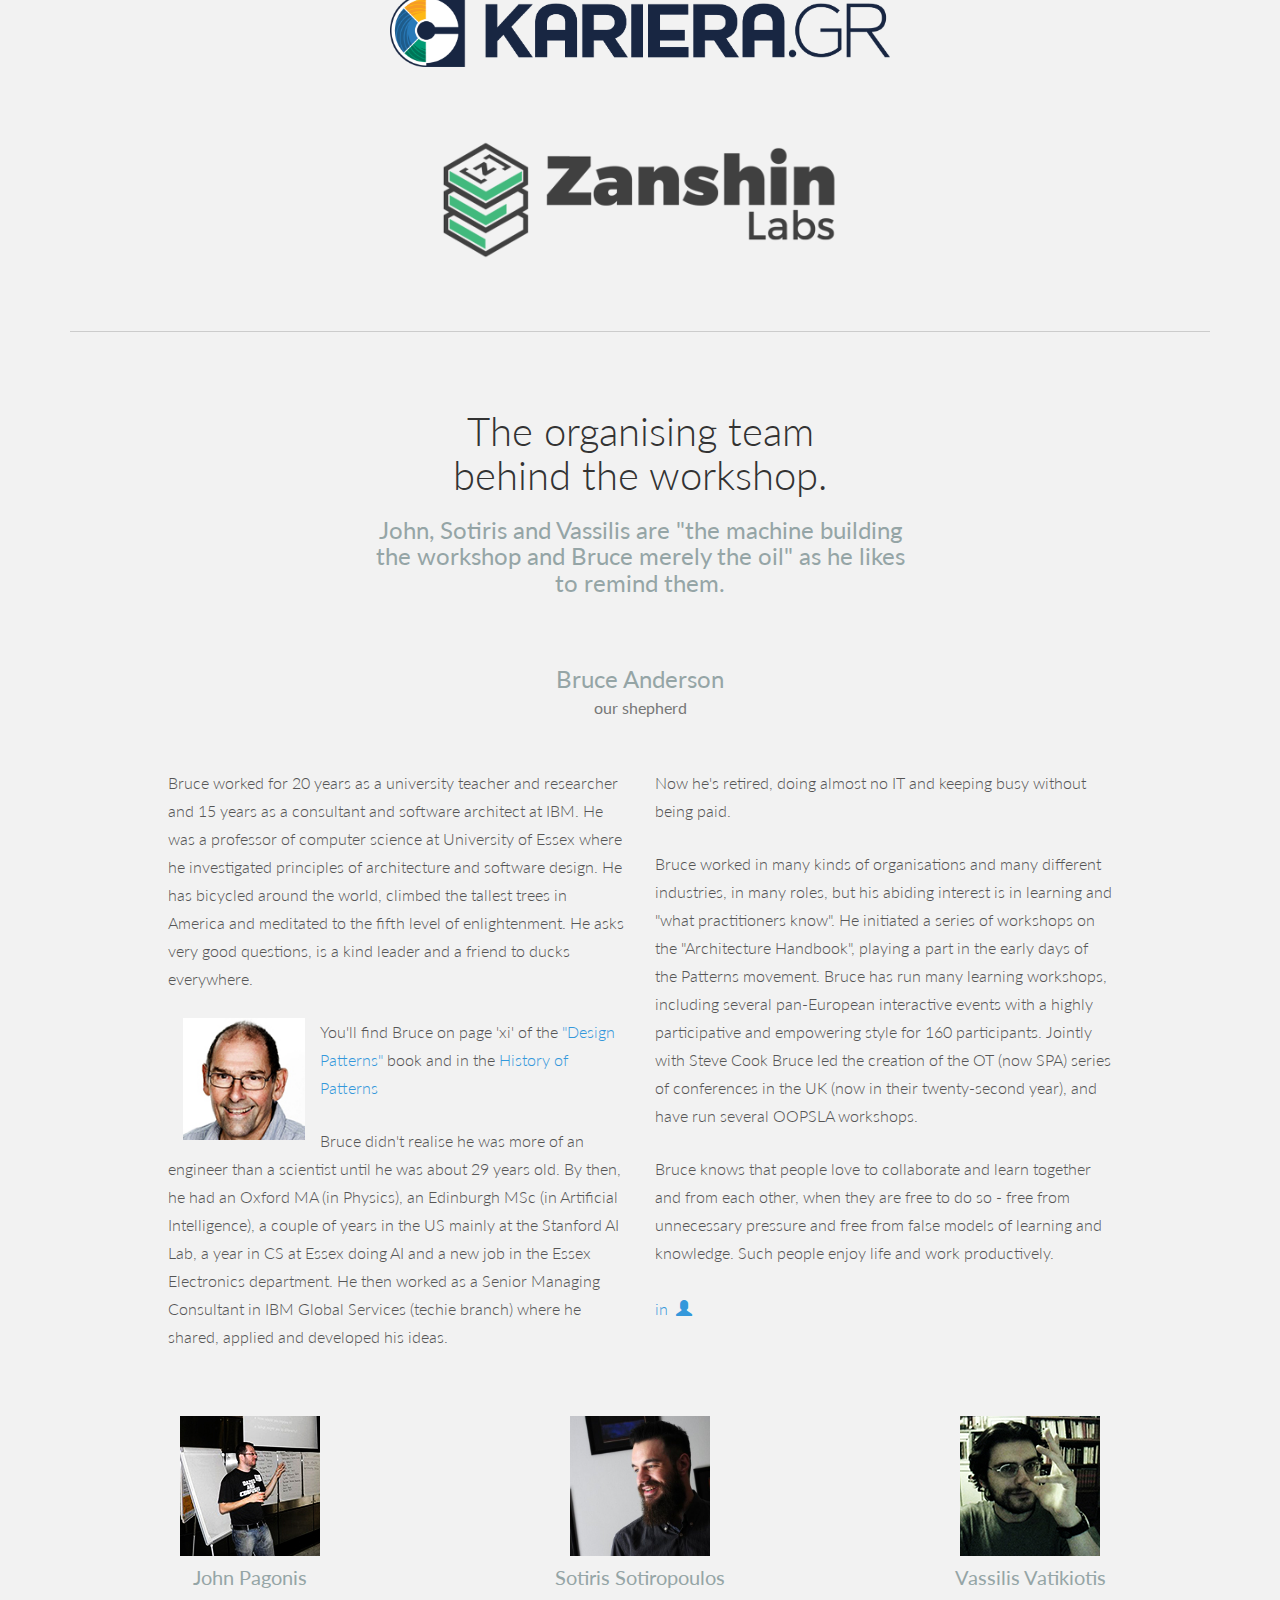
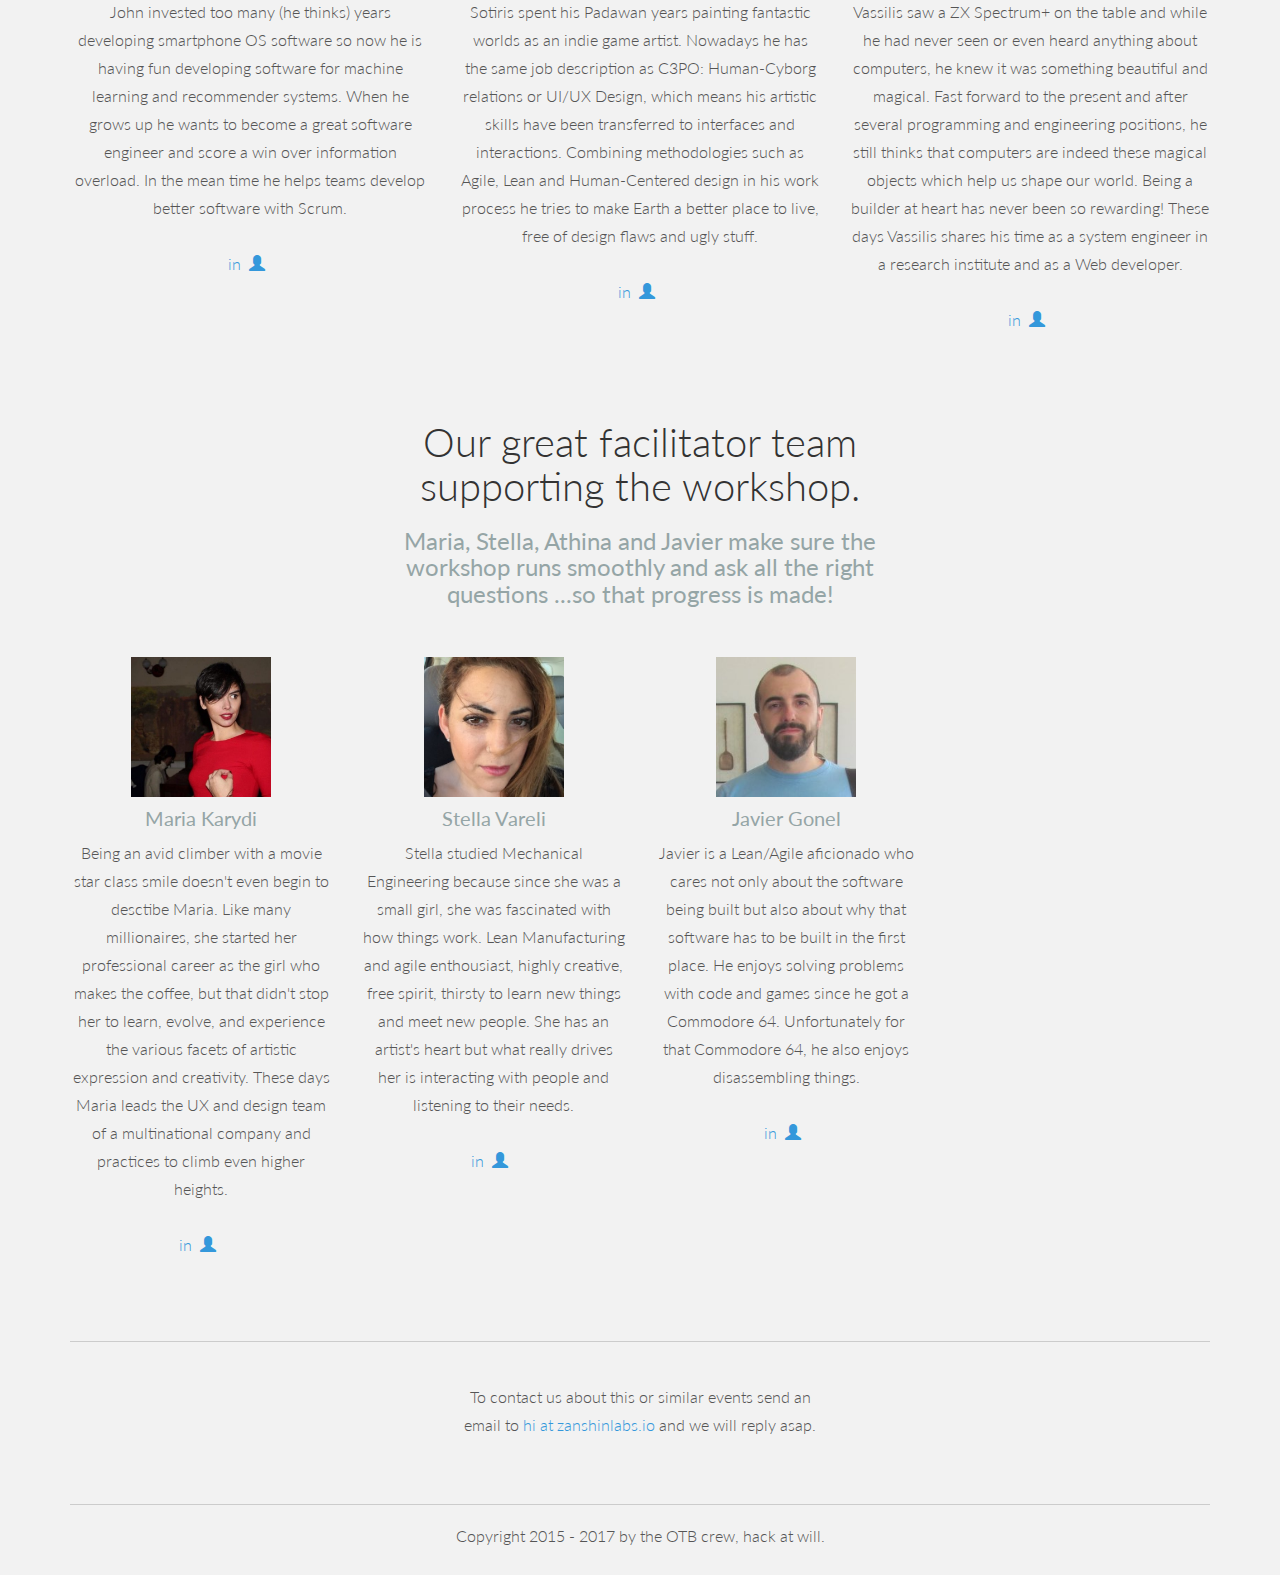
==== commit 132b8b87: "updated sponsors" ====
--- a/index.html
+++ b/index.html
@@ -190,14 +190,22 @@
 
 
     <div class="container">
-        <div class="row mt centered">
+        <div class="row mt mb centered">
             <h1>Our Sponsors</h1>
             <br>
             <div class="col-sm-6 col-sm-offset-3">
+                <a href="http://kariera.gr/?utm_source=otbconf&utm_medium=web&utm_campaign=sponsorlink" target="_blank">
+                    <img src="/images/kariera_logo_RGB.png" class="image-responsive" width="90%">
+                </a>
+            </div>
+        </div>
+        <div class="row mt centered">
+            <div class="col-sm-6 col-sm-offset-3">
                 <a href="http://zanshinlabs.io/?utm_source=otbconf&utm_medium=web&utm_campaign=sponsorlink" target="_blank">
-                    <img src="/images/zl_logo_full_A01.png" class="image-responsive" width="256">
+                    <img src="/images/zl_logo_full_A01.png" class="image-responsive" width="80%">
                 </a>
             </div>
+            
         </div>
         <hr>
     </div>
@@ -282,7 +290,7 @@
         </div>
         <!-- /row -->
     
- <div class="row mt centered">
+        <div class="row mt centered">
             <div class="col-sm-6 col-sm-offset-3">
                 <h1>Our great facilitator team<br/> supporting the workshop.</h1>
                 <h3>Maria, Stella, Athina and Javier make sure the workshop runs smoothly and ask all the right questions ...so that progress is made!  </h3>
